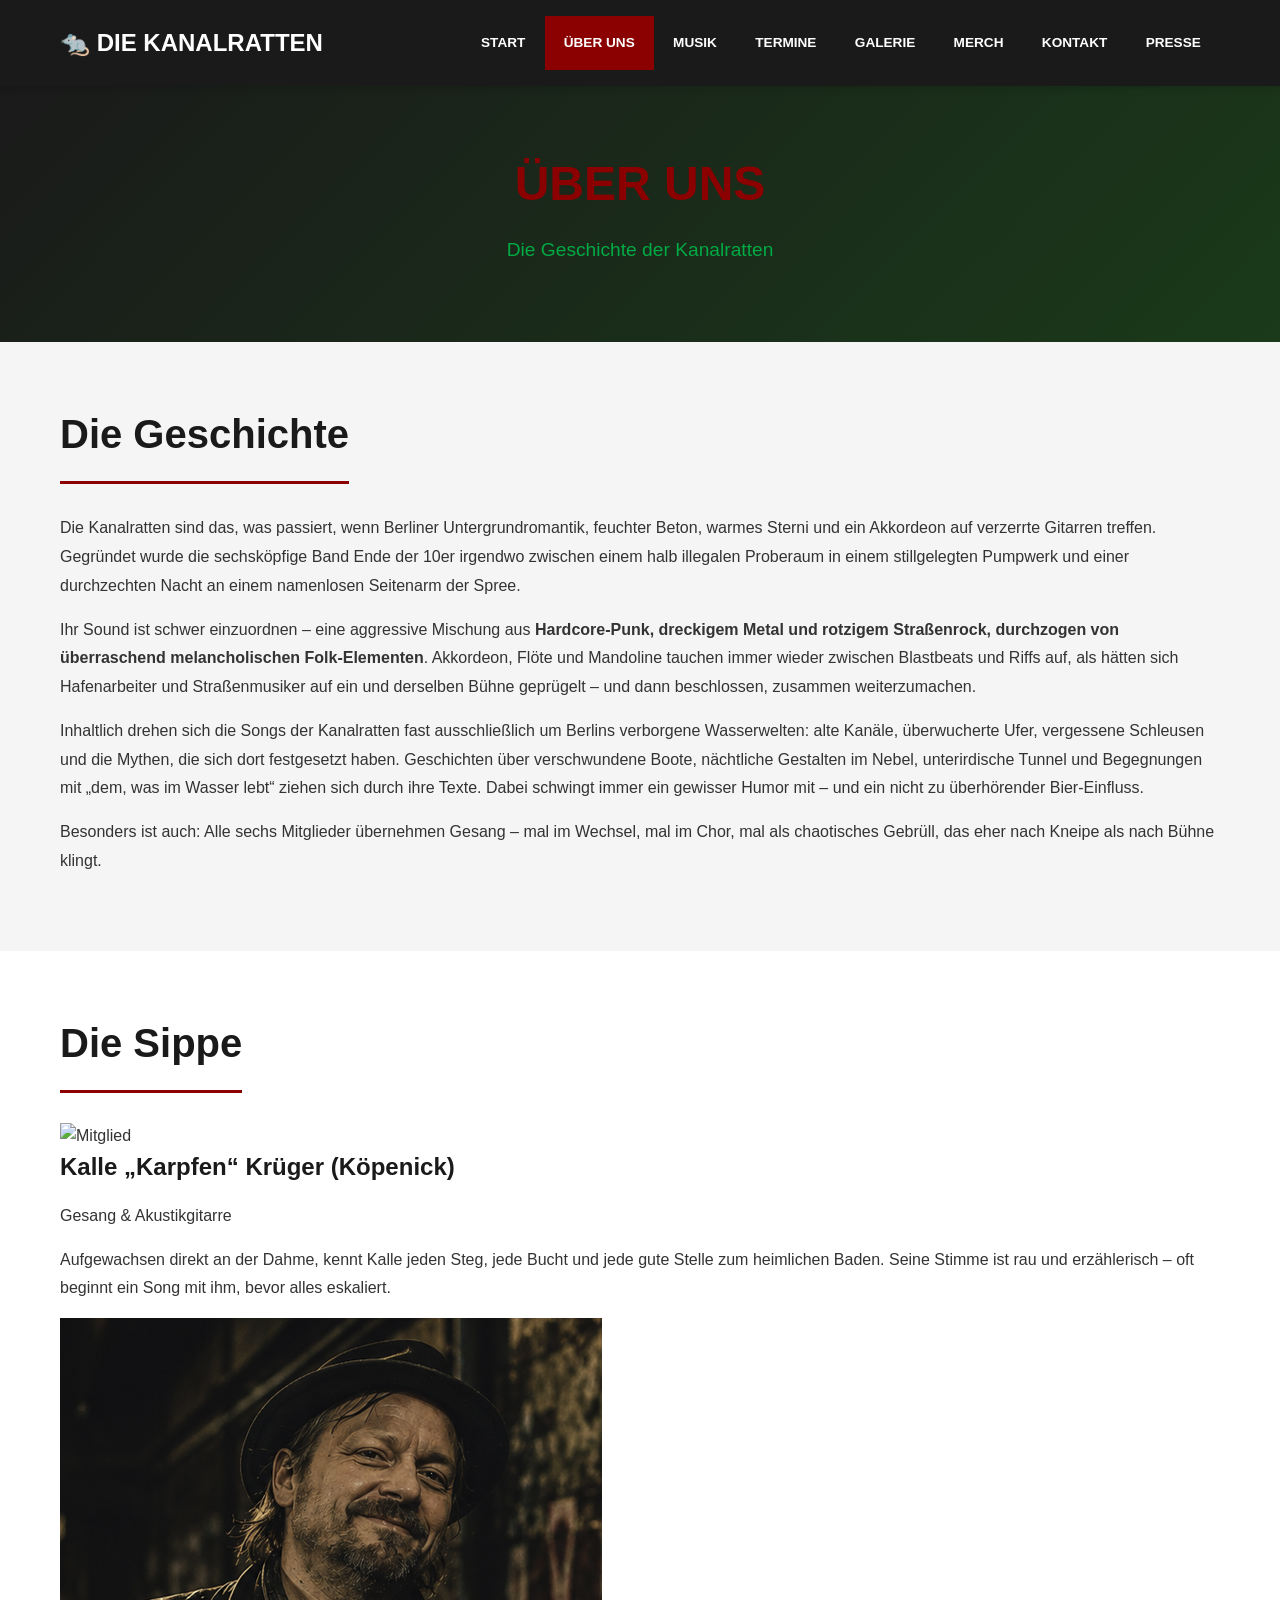
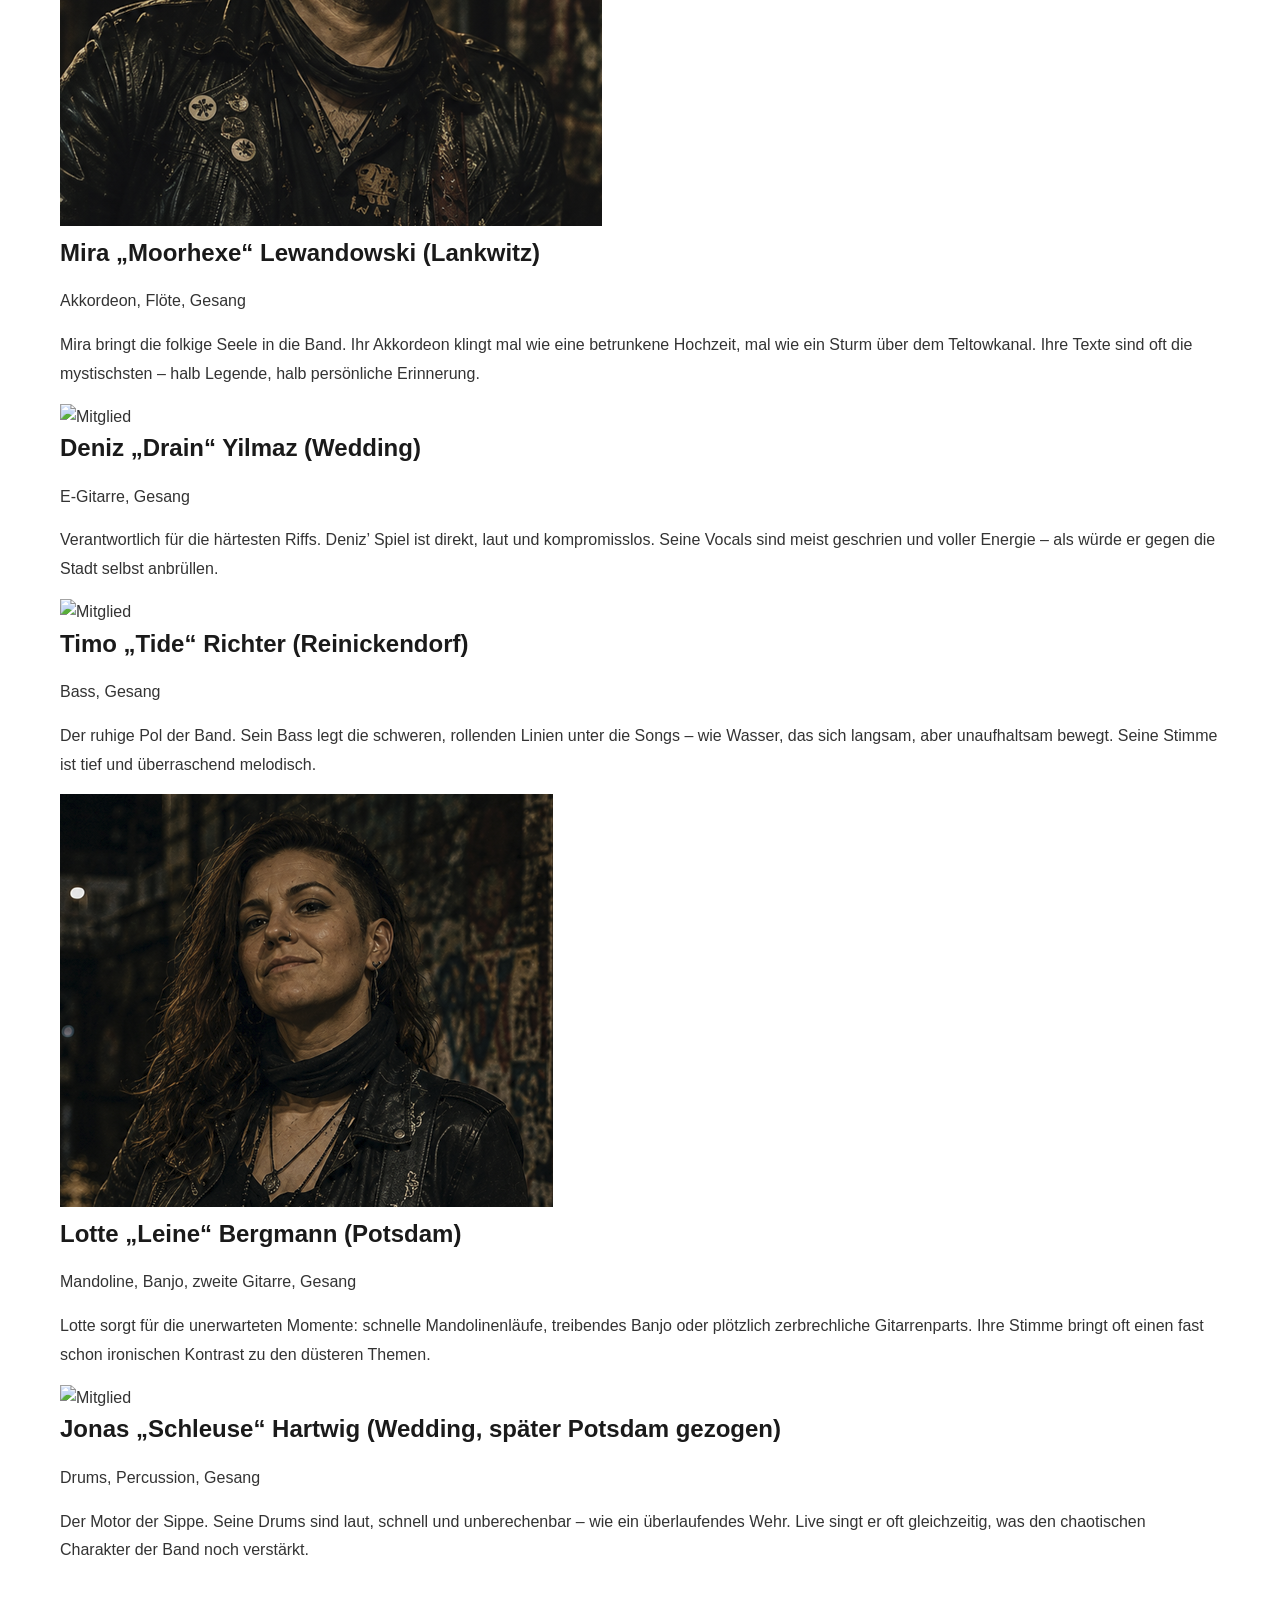
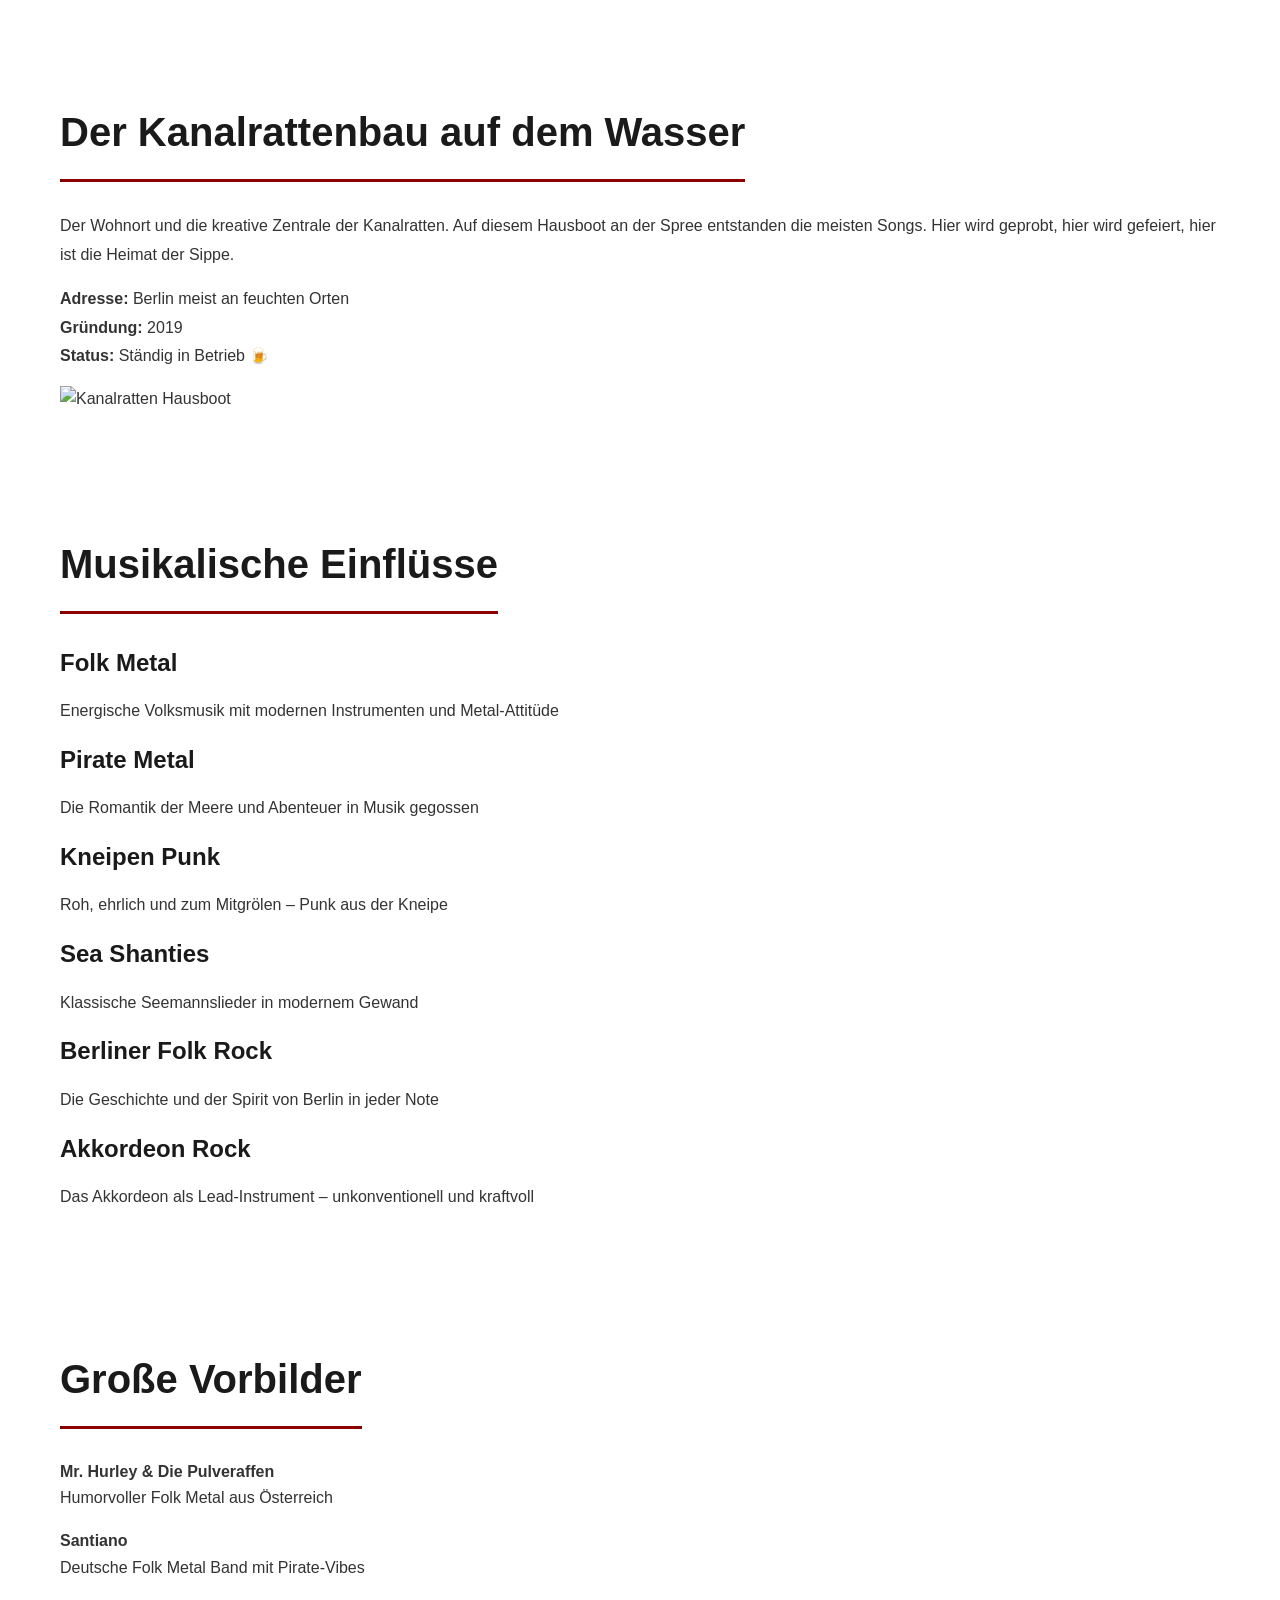
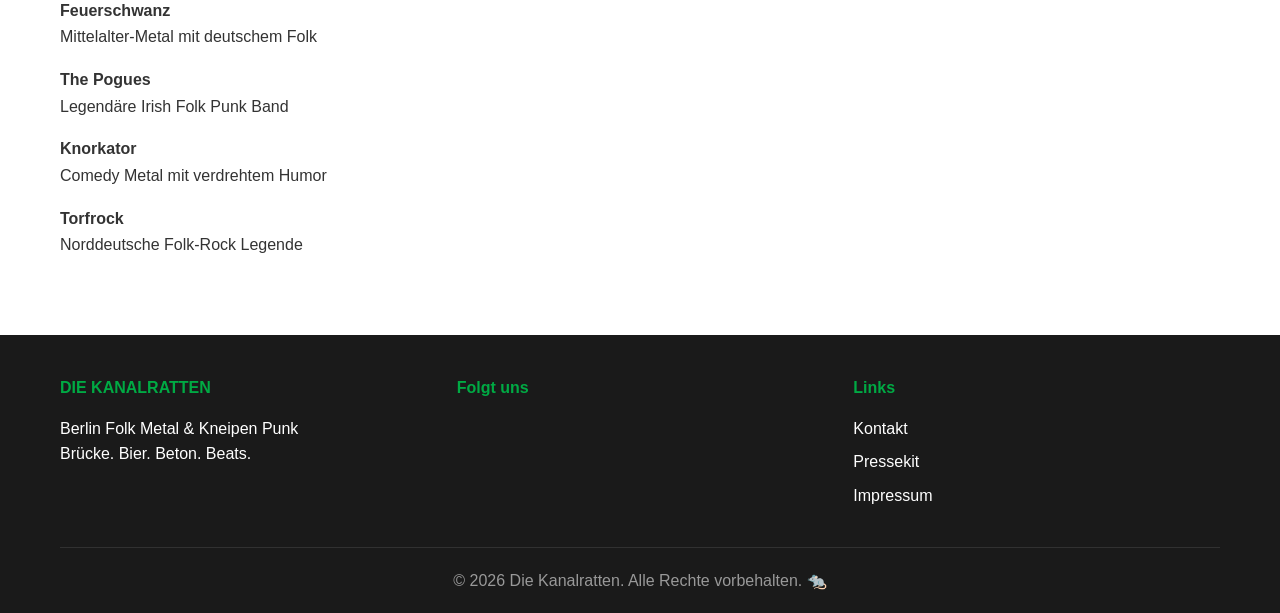
==== about.html @ e5644de8 "Replace placeholder images with local images" ====
<!DOCTYPE html>
<html lang="de">
<head>
    <meta charset="UTF-8">
    <meta name="viewport" content="width=device-width, initial-scale=1.0">
    <title>Über uns - Die Kanalratten</title>
    <link rel="stylesheet" href="css/style.css">
    <link rel="stylesheet" href="https://cdnjs.cloudflare.com/ajax/libs/font-awesome/6.4.0/css/all.min.css">
</head>
<body>
    <!-- Navigation -->
    <nav class="navbar">
        <div class="nav-container">
            <div class="nav-logo">
                <a href="index.html">🐀 DIE KANALRATTEN</a>
            </div>
            <ul class="nav-menu">
                <li class="nav-item"><a href="index.html" class="nav-link">START</a></li>
                <li class="nav-item"><a href="about.html" class="nav-link active">ÜBER UNS</a></li>
                <li class="nav-item"><a href="musik.html" class="nav-link">MUSIK</a></li>
                <li class="nav-item"><a href="termine.html" class="nav-link">TERMINE</a></li>
                <li class="nav-item"><a href="galerie.html" class="nav-link">GALERIE</a></li>
                <li class="nav-item"><a href="merchandise.html" class="nav-link">MERCH</a></li>
                <li class="nav-item"><a href="kontakt.html" class="nav-link">KONTAKT</a></li>
                <li class="nav-item"><a href="pressekit.html" class="nav-link">PRESSE</a></li>
            </ul>
            <div class="hamburger">
                <span></span>
                <span></span>
                <span></span>
            </div>
        </div>
    </nav>

    <!-- Page Header -->
    <section class="page-header">
        <h1>ÜBER UNS</h1>
        <p>Die Geschichte der Kanalratten</p>
    </section>

    <!-- Story -->
    <section class="content">
        <div class="container">
            <h2>Die Geschichte</h2>
            <p>
                Die Kanalratten sind das, was passiert, wenn Berliner Untergrundromantik, feuchter Beton, warmes Sterni und ein Akkordeon auf verzerrte Gitarren treffen. 
                Gegründet wurde die sechsköpfige Band Ende der 10er irgendwo zwischen einem halb illegalen Proberaum in einem stillgelegten Pumpwerk und einer durchzechten Nacht an einem namenlosen Seitenarm der Spree.
            </p>
            <p>
                Ihr Sound ist schwer einzuordnen – eine aggressive Mischung aus <strong>Hardcore-Punk, dreckigem Metal und rotzigem Straßenrock, durchzogen von überraschend melancholischen Folk-Elementen</strong>. Akkordeon,
                Flöte und Mandoline tauchen immer wieder zwischen Blastbeats und Riffs auf, als hätten sich Hafenarbeiter und Straßenmusiker auf ein und derselben Bühne geprügelt – und dann beschlossen,
                zusammen weiterzumachen.
            </p>
            <p>
                Inhaltlich drehen sich die Songs der Kanalratten fast ausschließlich um Berlins verborgene Wasserwelten: alte Kanäle, überwucherte Ufer, vergessene Schleusen und die Mythen, die sich dort festgesetzt haben.
                Geschichten über verschwundene Boote, nächtliche Gestalten im Nebel, unterirdische Tunnel und Begegnungen mit „dem, was im Wasser lebt“ 
                ziehen sich durch ihre Texte. Dabei schwingt immer ein gewisser Humor mit – und ein nicht zu überhörender Bier-Einfluss.
            </p>
            <p>
                Besonders ist auch: Alle sechs Mitglieder übernehmen Gesang – mal im Wechsel, mal im Chor, mal als chaotisches Gebrüll, das eher nach Kneipe als nach Bühne klingt.
            </p>
        </div>
    </section>

    <!-- Members -->
    <section class="members">
        <div class="container">
            <h2>Die Sippe</h2>
            <div class="members-grid">
                <div class="member-card">
                    <div class="member-image">
                        <img src="https://via.placeholder.com/200x200?text=Mitglied+1" alt="Mitglied">
                    </div>
                    <h3>Kalle „Karpfen“ Krüger (Köpenick)</h3>
                    <p class="instrument">Gesang & Akustikgitarre</p>
                    <p class="bio">        
                        Aufgewachsen direkt an der Dahme, kennt Kalle jeden Steg, jede Bucht und jede gute Stelle zum heimlichen Baden. 
                        Seine Stimme ist rau und erzählerisch – oft beginnt ein Song mit ihm, bevor alles eskaliert.
                    </p>
                </div>

                <div class="member-card">
                    <div class="member-image">
                        <img src="images/Karpfen.png" alt="Mitglied">
                    </div>
                    <h3>Mira „Moorhexe“ Lewandowski (Lankwitz)</h3>
                    <p class="instrument">Akkordeon, Flöte, Gesang</p>
                    <p class="bio">
                        Mira bringt die folkige Seele in die Band. Ihr Akkordeon klingt mal wie eine betrunkene Hochzeit, mal wie ein Sturm über dem Teltowkanal. 
                        Ihre Texte sind oft die mystischsten – halb Legende, halb persönliche Erinnerung.
                    </p>
                </div>

                <div class="member-card">
                    <div class="member-image">
                        <img src="images/Moorhexe.png" alt="Mitglied">
                    </div>
                    <h3>Deniz „Drain“ Yilmaz (Wedding)</h3>
                    <p class="instrument">E-Gitarre, Gesang</p>
                    <p class="bio">
                        Verantwortlich für die härtesten Riffs. Deniz’ Spiel ist direkt, laut und kompromisslos. 
                        Seine Vocals sind meist geschrien und voller Energie – als würde er gegen die Stadt selbst anbrüllen.
                    </p>
                </div>

                <div class="member-card">
                    <div class="member-image">
                        <img src="images/Tide.png" alt="Mitglied">
                    </div>
                    <h3>Timo „Tide“ Richter (Reinickendorf)</h3>
                    <p class="instrument">Bass, Gesang</p>
                    <p class="bio">
                        Der ruhige Pol der Band. Sein Bass legt die schweren, rollenden Linien unter die Songs – wie Wasser, das sich langsam, aber unaufhaltsam bewegt. 
                        Seine Stimme ist tief und überraschend melodisch.
                    </p>
                </div>

                <div class="member-card">
                    <div class="member-image">
                        <img src="images/Leine.png" alt="Mitglied">
                    </div>
                    <h3>Lotte „Leine“ Bergmann (Potsdam)</h3>
                    <p class="instrument">Mandoline, Banjo, zweite Gitarre, Gesang</p>
                    <p class="bio">
                        Lotte sorgt für die unerwarteten Momente: schnelle Mandolinenläufe, treibendes Banjo oder plötzlich zerbrechliche Gitarrenparts. 
                        Ihre Stimme bringt oft einen fast schon ironischen Kontrast zu den düsteren Themen.
                    </p>
                </div>
                
                <div class="member-card">
                    <div class="member-image">
                        <img src="images/Schleuse.png" alt="Mitglied">
                    </div>
                    <h3>Jonas „Schleuse“ Hartwig (Wedding, später Potsdam gezogen)</h3>
                    <p class="instrument">Drums, Percussion, Gesang</p>
                    <p class="bio">
                        Der Motor der Sippe. Seine Drums sind laut, schnell und unberechenbar – wie ein überlaufendes Wehr. Live singt er oft gleichzeitig, was den chaotischen Charakter der Band noch verstärkt.
                    </p>
                </div>
            </div>
        </div>
    </section>

    <!-- Hausboot -->
    <section class="houseboat">
        <div class="container">
            <h2>Der Kanalrattenbau auf dem Wasser</h2>
            <div class="houseboat-content">
                <div class="houseboat-text">
                    <p>
                        Der Wohnort und die kreative Zentrale der Kanalratten. Auf diesem Hausboot an der Spree 
                        entstanden die meisten Songs. Hier wird geprobt, hier wird gefeiert, hier ist die Heimat der Sippe.
                    </p>
                    <p>
                        <strong>Adresse:</strong> Berlin meist an feuchten Orten<br>
                        <strong>Gründung:</strong> 2019<br>
                        <strong>Status:</strong> Ständig in Betrieb 🍺
                    </p>
                </div>
                <div class="houseboat-image">
                    <img src="https://via.placeholder.com/400x300?text=Hausboot" alt="Kanalratten Hausboot">
                </div>
            </div>
        </div>
    </section>

    <!-- Einflüsse -->
    <section class="influences">
        <div class="container">
            <h2>Musikalische Einflüsse</h2>
            <div class="influence-grid">
                <div class="influence-card">
                    <h3>Folk Metal</h3>
                    <p>Energische Volksmusik mit modernen Instrumenten und Metal-Attitüde</p>
                </div>
                <div class="influence-card">
                    <h3>Pirate Metal</h3>
                    <p>Die Romantik der Meere und Abenteuer in Musik gegossen</p>
                </div>
                <div class="influence-card">
                    <h3>Kneipen Punk</h3>
                    <p>Roh, ehrlich und zum Mitgrölen – Punk aus der Kneipe</p>
                </div>
                <div class="influence-card">
                    <h3>Sea Shanties</h3>
                    <p>Klassische Seemannslieder in modernem Gewand</p>
                </div>
                <div class="influence-card">
                    <h3>Berliner Folk Rock</h3>
                    <p>Die Geschichte und der Spirit von Berlin in jeder Note</p>
                </div>
                <div class="influence-card">
                    <h3>Akkordeon Rock</h3>
                    <p>Das Akkordeon als Lead-Instrument – unkonventionell und kraftvoll</p>
                </div>
            </div>
        </div>
    </section>

    <!-- Vergleichbare Bands -->
    <section class="similar-bands">
        <div class="container">
            <h2>Große Vorbilder</h2>
            <div class="bands-list">
                <div class="band-item">
                    <h4>Mr. Hurley & Die Pulveraffen</h4>
                    <p>Humorvoller Folk Metal aus Österreich</p>
                </div>
                <div class="band-item">
                    <h4>Santiano</h4>
                    <p>Deutsche Folk Metal Band mit Pirate-Vibes</p>
                </div>
                <div class="band-item">
                    <h4>Feuerschwanz</h4>
                    <p>Mittelalter-Metal mit deutschem Folk</p>
                </div>
                <div class="band-item">
                    <h4>The Pogues</h4>
                    <p>Legendäre Irish Folk Punk Band</p>
                </div>
                <div class="band-item">
                    <h4>Knorkator</h4>
                    <p>Comedy Metal mit verdrehtem Humor</p>
                </div>
                <div class="band-item">
                    <h4>Torfrock</h4>
                    <p>Norddeutsche Folk-Rock Legende</p>
                </div>
            </div>
        </div>
    </section>

    <!-- Footer -->
    <footer class="footer">
        <div class="container">
            <div class="footer-content">
                <div class="footer-section">
                    <h4>DIE KANALRATTEN</h4>
                    <p>Berlin Folk Metal & Kneipen Punk<br>Brücke. Bier. Beton. Beats.</p>
                </div>
                <div class="footer-section">
                    <h4>Folgt uns</h4>
                    <div class="social-links">
             <!--       <a href="https://www.instagram.com/diekanalratten" target="_blank"><i class="fab fa-instagram"></i></a>
                        <a href="https://www.youtube.com/c/DieKanalrattenOfficial" target="_blank"><i class="fab fa-youtube"></i></a>
                        <a href="https://www.facebook.com/diekanalratten" target="_blank"><i class="fab fa-facebook"></i></a>
                        <a href="https://www.tiktok.com/@diekanalratten" target="_blank"><i class="fab fa-tiktok"></i></a> -->
                    </div>
                </div>
                <div class="footer-section">
                    <h4>Links</h4>
                    <ul>
                        <li><a href="kontakt.html">Kontakt</a></li>
                        <li><a href="pressekit.html">Pressekit</a></li>
                        <li><a href="impressum.html">Impressum</a></li>
                    </ul>
                </div>
            </div>
            <div class="footer-bottom">
                <p>&copy; 2026 Die Kanalratten. Alle Rechte vorbehalten. 🐀</p>
            </div>
        </div>
    </footer>

    <script src="js/script.js"></script>
</body>
</html>
---- css/style.css ----
/* ============================================
   KANALRATTEN WEBSITE - STYLESHEET
   Folk Metal & Kneipen Punk Aesthetic
   ============================================ */

/* CSS Variables */
:root {
    --primary-color: #8B0000;        /* Dark Red */
    --secondary-color: #1a1a1a;      /* Dark Gray/Black */
    --accent-color: #00AA44;         /* Green (Water) */
    --light-color: #f5f5f5;
    --text-color: #333;
    --border-color: #ddd;
    
    --font-heading: 'Arial Black', sans-serif;
    --font-body: 'Arial', sans-serif;
    
    --transition: all 0.3s ease;
    --shadow: 0 4px 6px rgba(0,0,0,0.1);
    --shadow-lg: 0 10px 25px rgba(0,0,0,0.2);
}

/* ============================================
   RESET & BASE STYLES
   ============================================ */

* {
    margin: 0;
    padding: 0;
    box-sizing: border-box;
}

html {
    scroll-behavior: smooth;
}

body {
    font-family: var(--font-body);
    color: var(--text-color);
    line-height: 1.6;
    background-color: #fff;
}

a {
    color: var(--primary-color);
    text-decoration: none;
    transition: var(--transition);
}

a:hover {
    color: var(--accent-color);
}

/* ============================================
   CONTAINER
   ============================================ */

.container {
    max-width: 1200px;
    margin: 0 auto;
    padding: 0 20px;
}

/* ============================================
   NAVIGATION
   ============================================ */

.navbar {
    background-color: var(--secondary-color);
    color: white;
    padding: 1rem 0;
    position: sticky;
    top: 0;
    z-index: 1000;
    box-shadow: var(--shadow);
}

.nav-container {
    max-width: 1200px;
    margin: 0 auto;
    padding: 0 20px;
    display: flex;
    justify-content: space-between;
    align-items: center;
}

.nav-logo a {
    color: white;
    font-size: 1.5rem;
    font-weight: bold;
    transition: var(--transition);
}

.nav-logo a:hover {
    color: var(--accent-color);
}

.nav-menu {
    display: flex;
    list-style: none;
    gap: 0;
}

.nav-item {
    position: relative;
}

.nav-link {
    color: white;
    padding: 1rem 1.2rem;
    display: block;
    transition: var(--transition);
    font-size: 0.85rem;
    font-weight: 600;
}

.nav-link:hover,
.nav-link.active {
    background-color: var(--primary-color);
    color: white;
}

.hamburger {
    display: none;
    flex-direction: column;
    cursor: pointer;
}

.hamburger span {
    width: 25px;
    height: 3px;
    background-color: white;
    margin: 5px 0;
    transition: var(--transition);
}

/* ============================================
   HERO SECTION
   ============================================ */

.hero {
    display: grid;
    grid-template-columns: 1fr 1fr;
    align-items: center;
    gap: 40px;
    padding: 80px 0;
    background: linear-gradient(135deg, var(--secondary-color) 0%, #1a3a1a 100%);
    color: white;
}

.hero-content h1 {
    font-size: 3.5rem;
    margin-bottom: 10px;
    font-family: var(--font-heading);
    color: var(--primary-color);
    text-shadow: 2px 2px 4px rgba(0,0,0,0.3);
}

.hero-content .tagline {
    font-size: 1.5rem;
    margin-bottom: 15px;
    color: var(--accent-color);
    font-weight: bold;
}

.hero-content .motto {
    font-size: 1.1rem;
    font-style: italic;
    margin-bottom: 30px;
    color: #ddd;
}

.hero-buttons {
    display: flex;
    gap: 20px;
    flex-wrap: wrap;
}

.hero-image img {
    width: 100%;
    border-radius: 8px;
    box-shadow: var(--shadow-lg);
}

/* ============================================
   BUTTONS
   ============================================ */

.btn {
    display: inline-block;
    padding: 12px 25px;
    border-radius: 4px;
    font-weight: bold;
    transition: var(--transition);
    cursor: pointer;
    border: none;
    text-align: center;
    font-size: 1rem;
}

.btn-primary {
    background-color: var(--primary-color);
    color: white;
}

.btn-primary:hover {
    background-color: #660000;
    transform: translateY(-2px);
    box-shadow: var(--shadow-lg);
}

.btn-secondary {
    background-color: var(--accent-color);
    color: white;
    border: 2px solid var(--accent-color);
}

.btn-secondary:hover {
    background-color: transparent;
    color: var(--accent-color);
}

.btn-small {
    padding: 8px 15px;
    font-size: 0.85rem;
}

/* ============================================
   MAIN CONTENT SECTIONS
   ============================================ */

section {
    padding: 60px 0;
}

.content {
    background-color: var(--light-color);
}

section h2 {
    font-size: 2.5rem;
    margin-bottom: 30px;
    color: var(--secondary-color);
    font-family: var(--font-heading);
    border-bottom: 3px solid var(--primary-color);
    padding-bottom: 15px;
    display: inline-block;
}

section h3 {
    font-size: 1.5rem;
    margin-bottom: 15px;
    color: var(--secondary-color);
}

section p {
    font-size: 1rem;
    margin-bottom: 15px;
    line-height: 1.8;
}

/* ============================================
   INTRO SECTION
   ============================================ */

.intro {
    background: linear-gradient(135deg, white 0%, #f9f9f9 100%);
}

.intro p {
    font-size: 1.1rem;
    line-height: 1.9;
}

.intro strong {
    color: var(--primary-color);
}

.style-tags {
    display: flex;
    flex-wrap: wrap;
    gap: 10px;
    margin-top: 30px;
}

.tag {
    background-color: var(--primary-color);
    color: white;
    padding: 8px 16px;
    border-radius: 20px;
    font-size: 0.9rem;
    font-weight: bold;
}

/* ============================================
   CONTACT FORM
   ============================================ */

.contact-form-wrapper {
    background: white;
    padding: 30px;
    border-radius: 8px;
    box-shadow: var(--shadow);
    margin: 40px 0;
}

.contact-form {
    display: grid;
    gap: 20px;
}

.form-group {
    display: flex;
    flex-direction: column;
}

.form-group label {
    font-weight: bold;
    margin-bottom: 8px;
    color: var(--secondary-color);
}

.form-group input,
.form-group select,
.form-group textarea {
    padding: 12px;
    border: 1px solid var(--border-color);
    border-radius: 4px;
    font-family: var(--font-body);
    font-size: 1rem;
    transition: var(--transition);
}

.form-group input:focus,
.form-group select:focus,
.form-group textarea:focus {
    outline: none;
    border-color: var(--primary-color);
    box-shadow: 0 0 0 3px rgba(139, 0, 0, 0.1);
}

.success-message {
    text-align: center;
    padding: 40px;
    background: linear-gradient(135deg, #00AA44 0%, #007733 100%);
    color: white;
    border-radius: 8px;
}

.success-message i {
    font-size: 3rem;
    margin-bottom: 15px;
}

/* ============================================
   CONTACT INFO
   ============================================ */

.contact-info,
.order-info {
    background: var(--light-color);
}

.contact-grid {
    display: grid;
    grid-template-columns: repeat(auto-fit, minmax(250px, 1fr));
    gap: 25px;
    margin: 40px 0;
}

.contact-card,
.contact-card-large {
    background: white;
    padding: 25px;
    border-radius: 8px;
    box-shadow: var(--shadow);
    border-left: 4px solid var(--primary-color);
}

.contact-card h3,
.contact-card-large h3 {
    margin-top: 0;
}

.contact-card p,
.contact-card-large p {
    margin: 10px 0;
}

.contact-card a,
.contact-card-large a {
    display: inline-block;
    margin: 5px 10px 5px 0;
}

/* ============================================
   FAQ SECTION
   ============================================ */

.faq,
.faq-section {
    background: white;
}

.faq-item {
    background: white;
    padding: 20px;
    margin: 20px 0;
    border-radius: 8px;
    box-shadow: var(--shadow);
    border-left: 4px solid var(--accent-color);
}

.faq-item h3 {
    margin-top: 0;
    color: var(--secondary-color);
}

.faq-item a {
    color: var(--primary-color);
    font-weight: bold;
}

/* ============================================
   FOOTER
   ============================================ */

.footer {
    background-color: var(--secondary-color);
    color: white;
    padding: 40px 0 20px 0;
}

.footer-content {
    display: grid;
    grid-template-columns: repeat(auto-fit, minmax(250px, 1fr));
    gap: 30px;
    margin-bottom: 30px;
}

.footer-section h4 {
    margin-top: 0;
    margin-bottom: 15px;
    color: var(--accent-color);
}

.footer-section p {
    margin: 10px 0;
}

.footer-section ul {
    list-style: none;
}

.footer-section ul li {
    margin: 8px 0;
}

.footer-section a {
    color: white;
    transition: var(--transition);
}

.footer-section a:hover {
    color: var(--accent-color);
}

.social-links {
    display: flex;
    gap: 15px;
    font-size: 1.5rem;
}

.footer-bottom {
    text-align: center;
    padding-top: 20px;
    border-top: 1px solid rgba(255, 255, 255, 0.1);
    color: #999;
}

/* ============================================
   PAGE HEADER
   ============================================ */

.page-header {
    background: linear-gradient(135deg, var(--secondary-color) 0%, #1a3a1a 100%);
    color: white;
    padding: 60px 0;
    text-align: center;
}

.page-header h1 {
    font-size: 3rem;
    margin-bottom: 10px;
    font-family: var(--font-heading);
    color: var(--primary-color);
}

.page-header p {
    font-size: 1.2rem;
    color: var(--accent-color);
}

/* ============================================
   RESPONSIVE DESIGN
   ============================================ */

@media (max-width: 768px) {
    .hamburger {
        display: flex;
    }

    .nav-menu {
        position: fixed;
        left: -100%;
        top: 70px;
        flex-direction: column;
        background-color: var(--secondary-color);
        width: 100%;
        text-align: center;
        transition: 0.3s;
        gap: 0;
    }

    .nav-menu.active {
        left: 0;
    }

    .nav-link {
        padding: 15px;
        display: block;
    }

    .hero {
        grid-template-columns: 1fr;
        padding: 40px 0;
    }

    .hero-content h1 {
        font-size: 2rem;
    }

    .hero-buttons {
        flex-direction: column;
    }

    section h2 {
        font-size: 1.8rem;
    }

    .page-header h1 {
        font-size: 2rem;
    }

    .contact-grid {
        grid-template-columns: 1fr;
    }

    .form-group {
        margin-bottom: 10px;
    }
}

@media (max-width: 480px) {
    .nav-container {
        padding: 0 10px;
    }

    .nav-logo a {
        font-size: 1rem;
    }

    .hero-content h1 {
        font-size: 1.5rem;
    }

    .hero-content .tagline {
        font-size: 1rem;
    }

    section {
        padding: 30px 0;
    }

    section h2 {
        font-size: 1.5rem;
    }

    .page-header {
        padding: 30px 0;
    }

    .page-header h1 {
        font-size: 1.5rem;
    }

    .footer-content {
        grid-template-columns: 1fr;
    }

    .btn {
        width: 100%;
    }
}
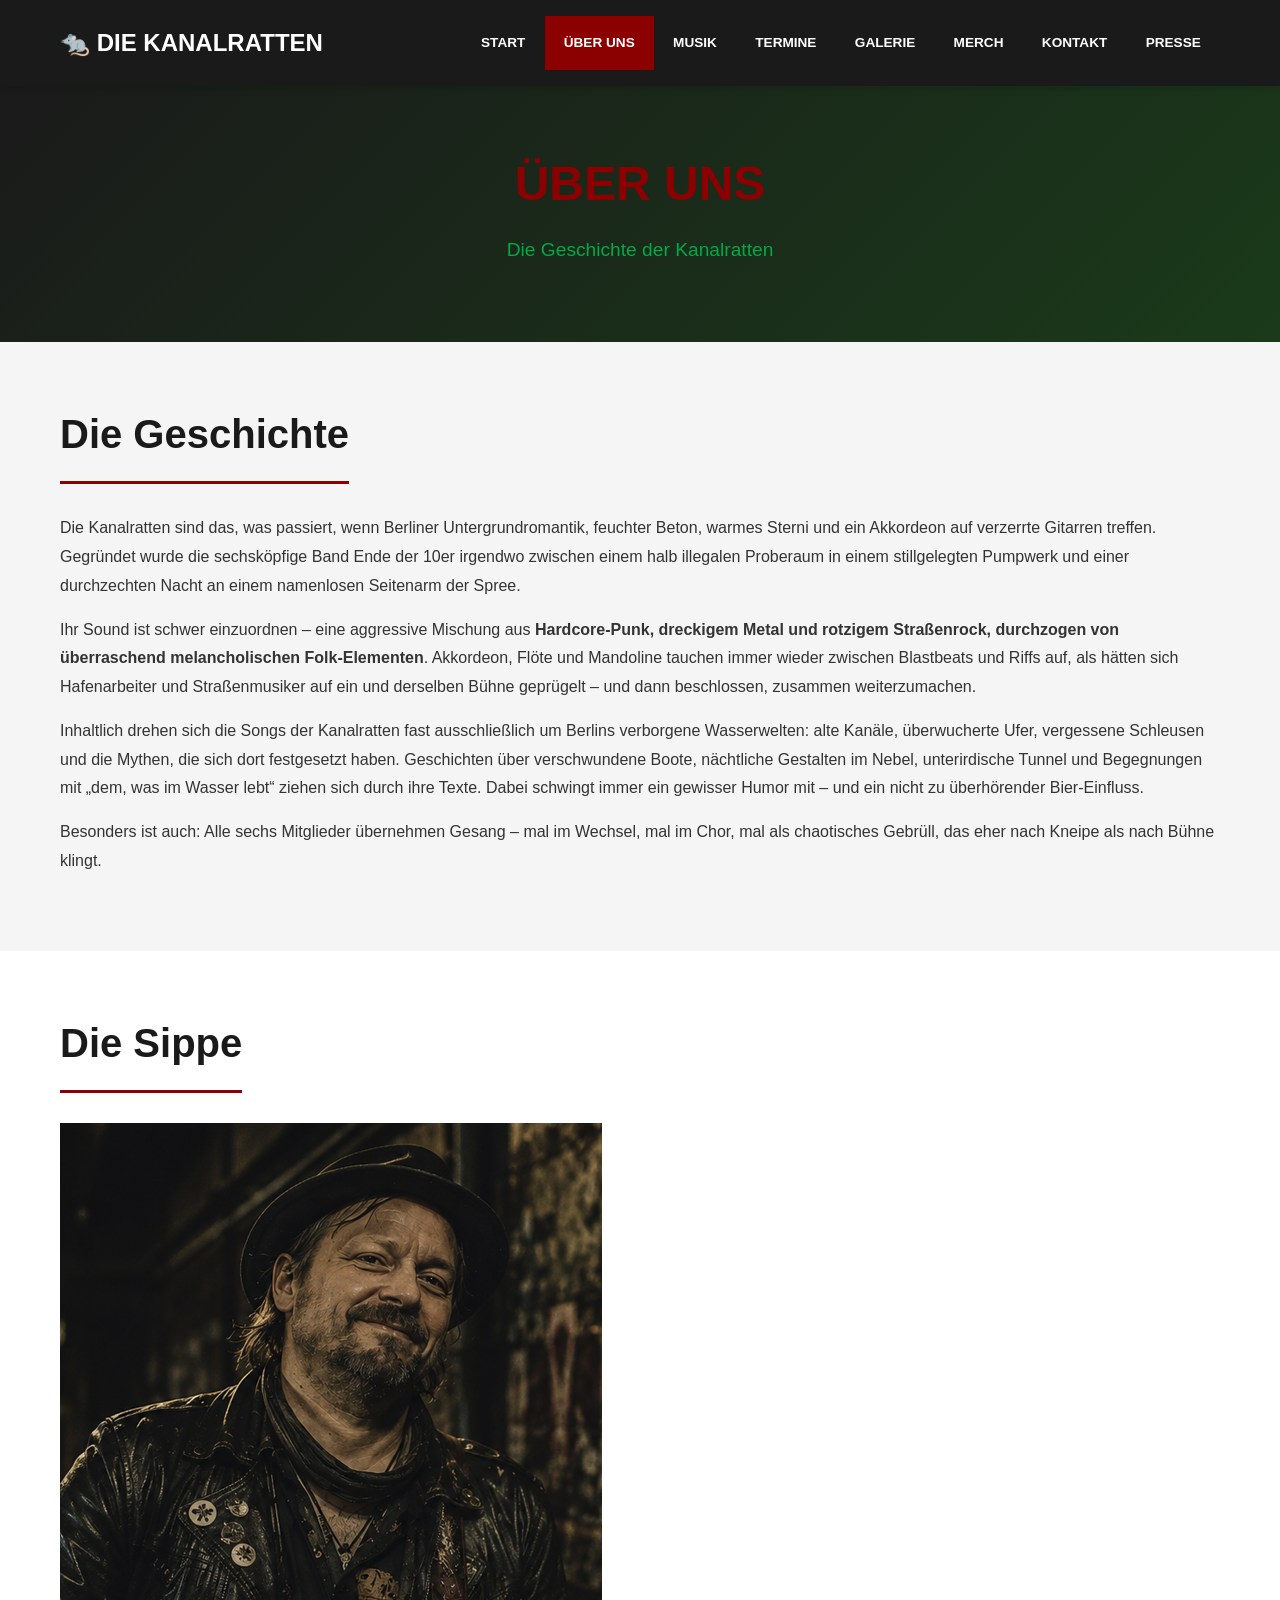
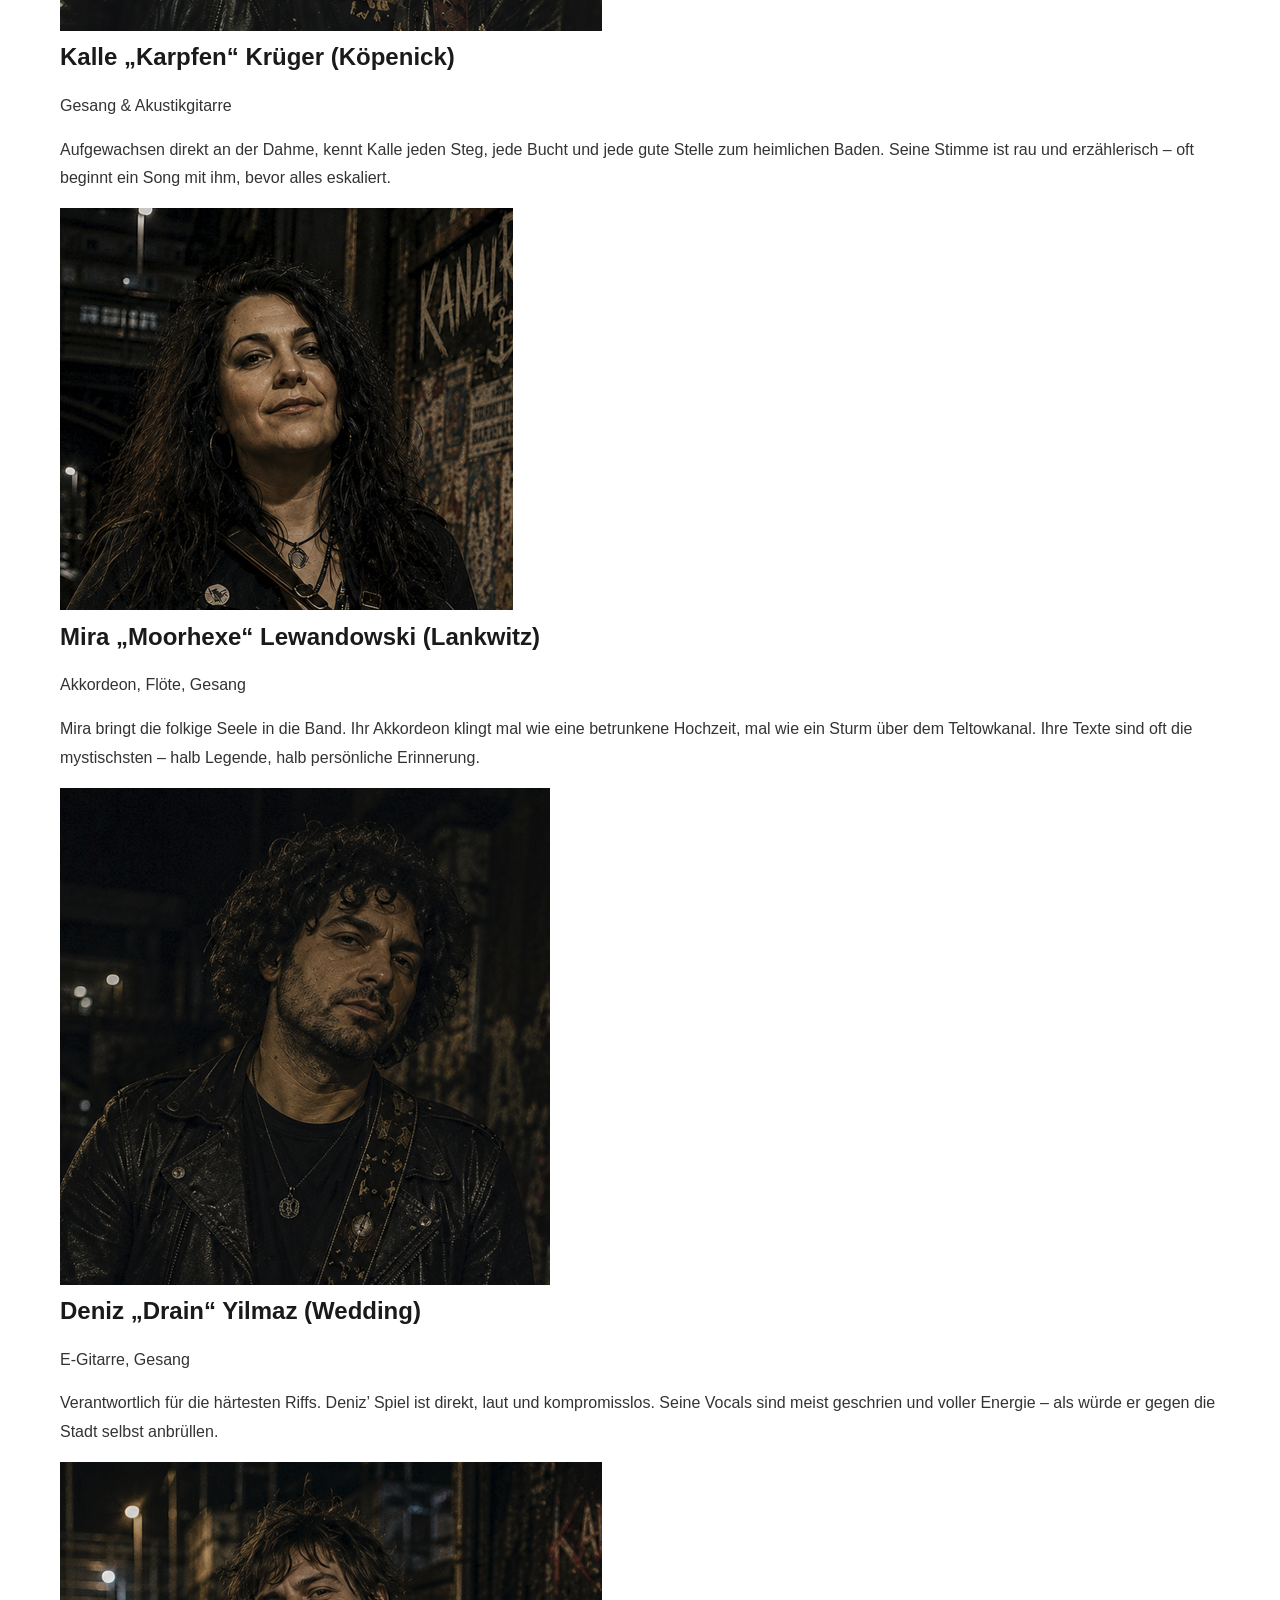
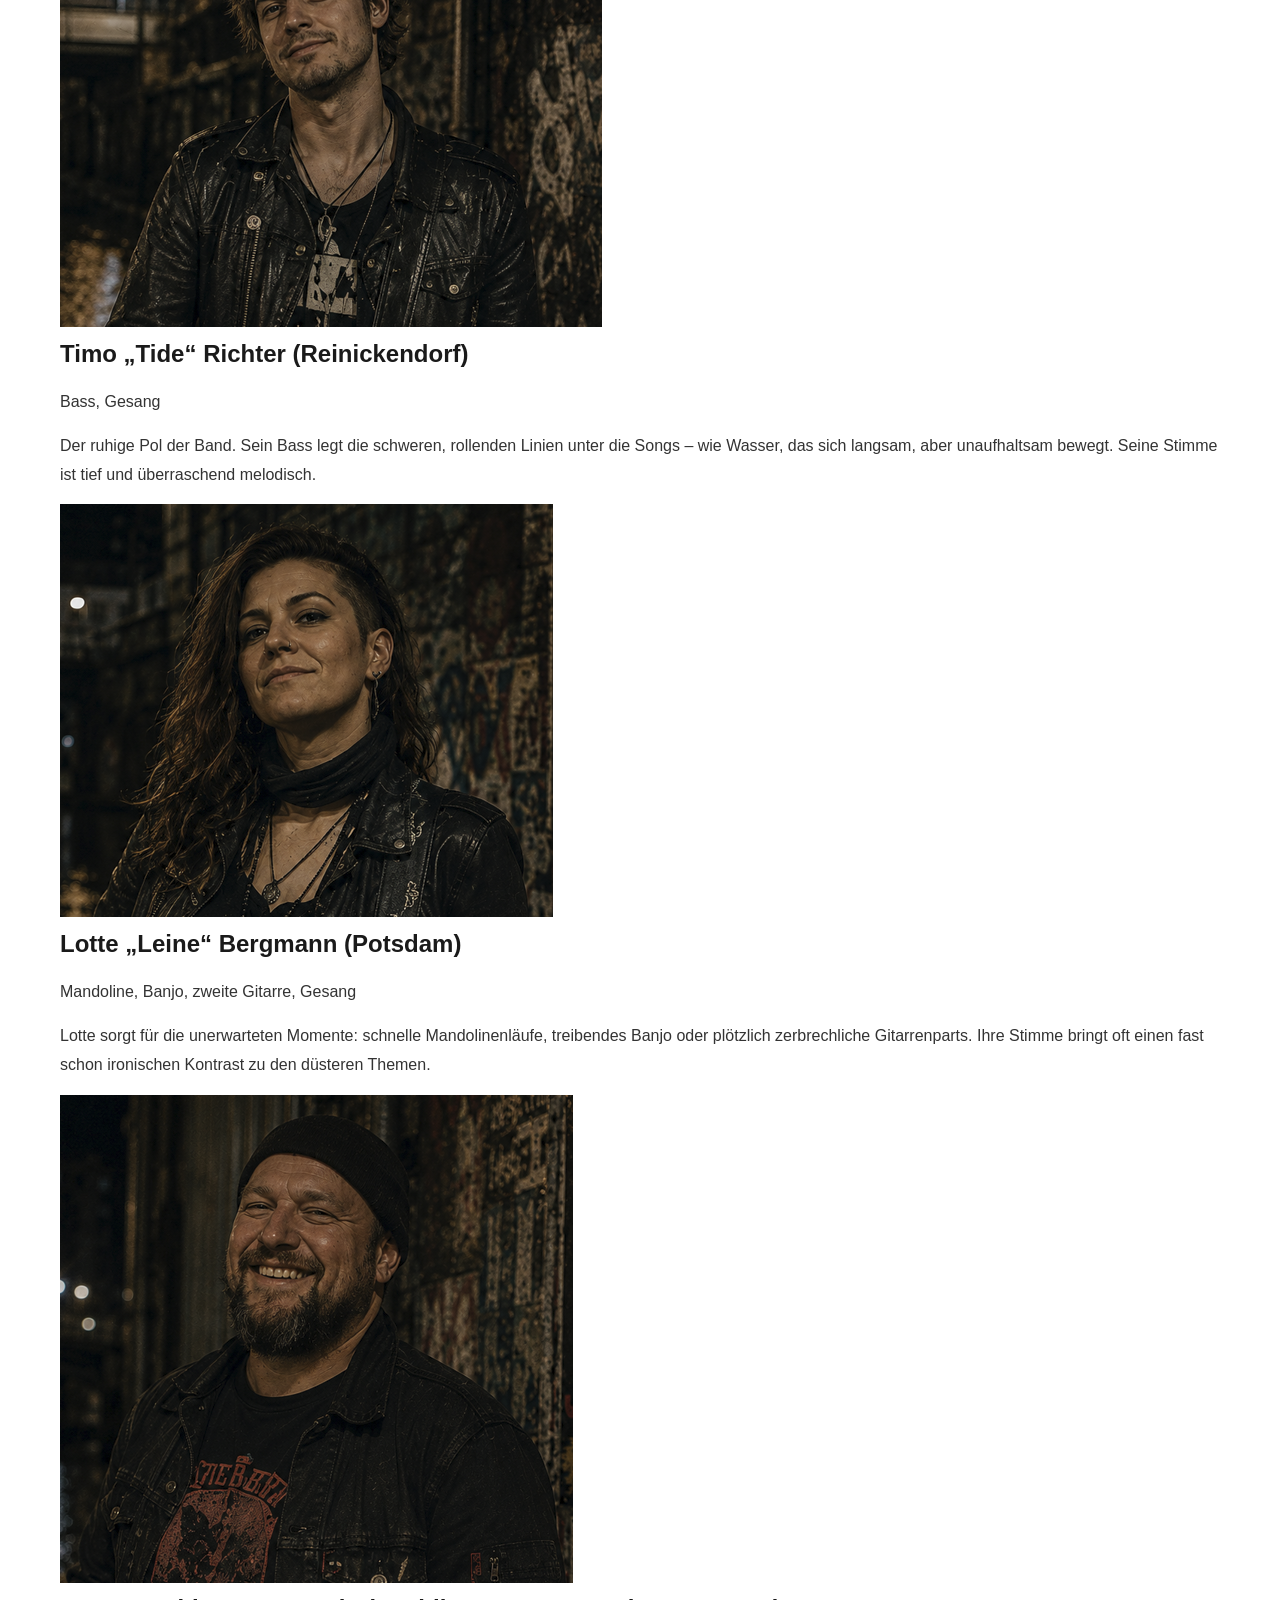
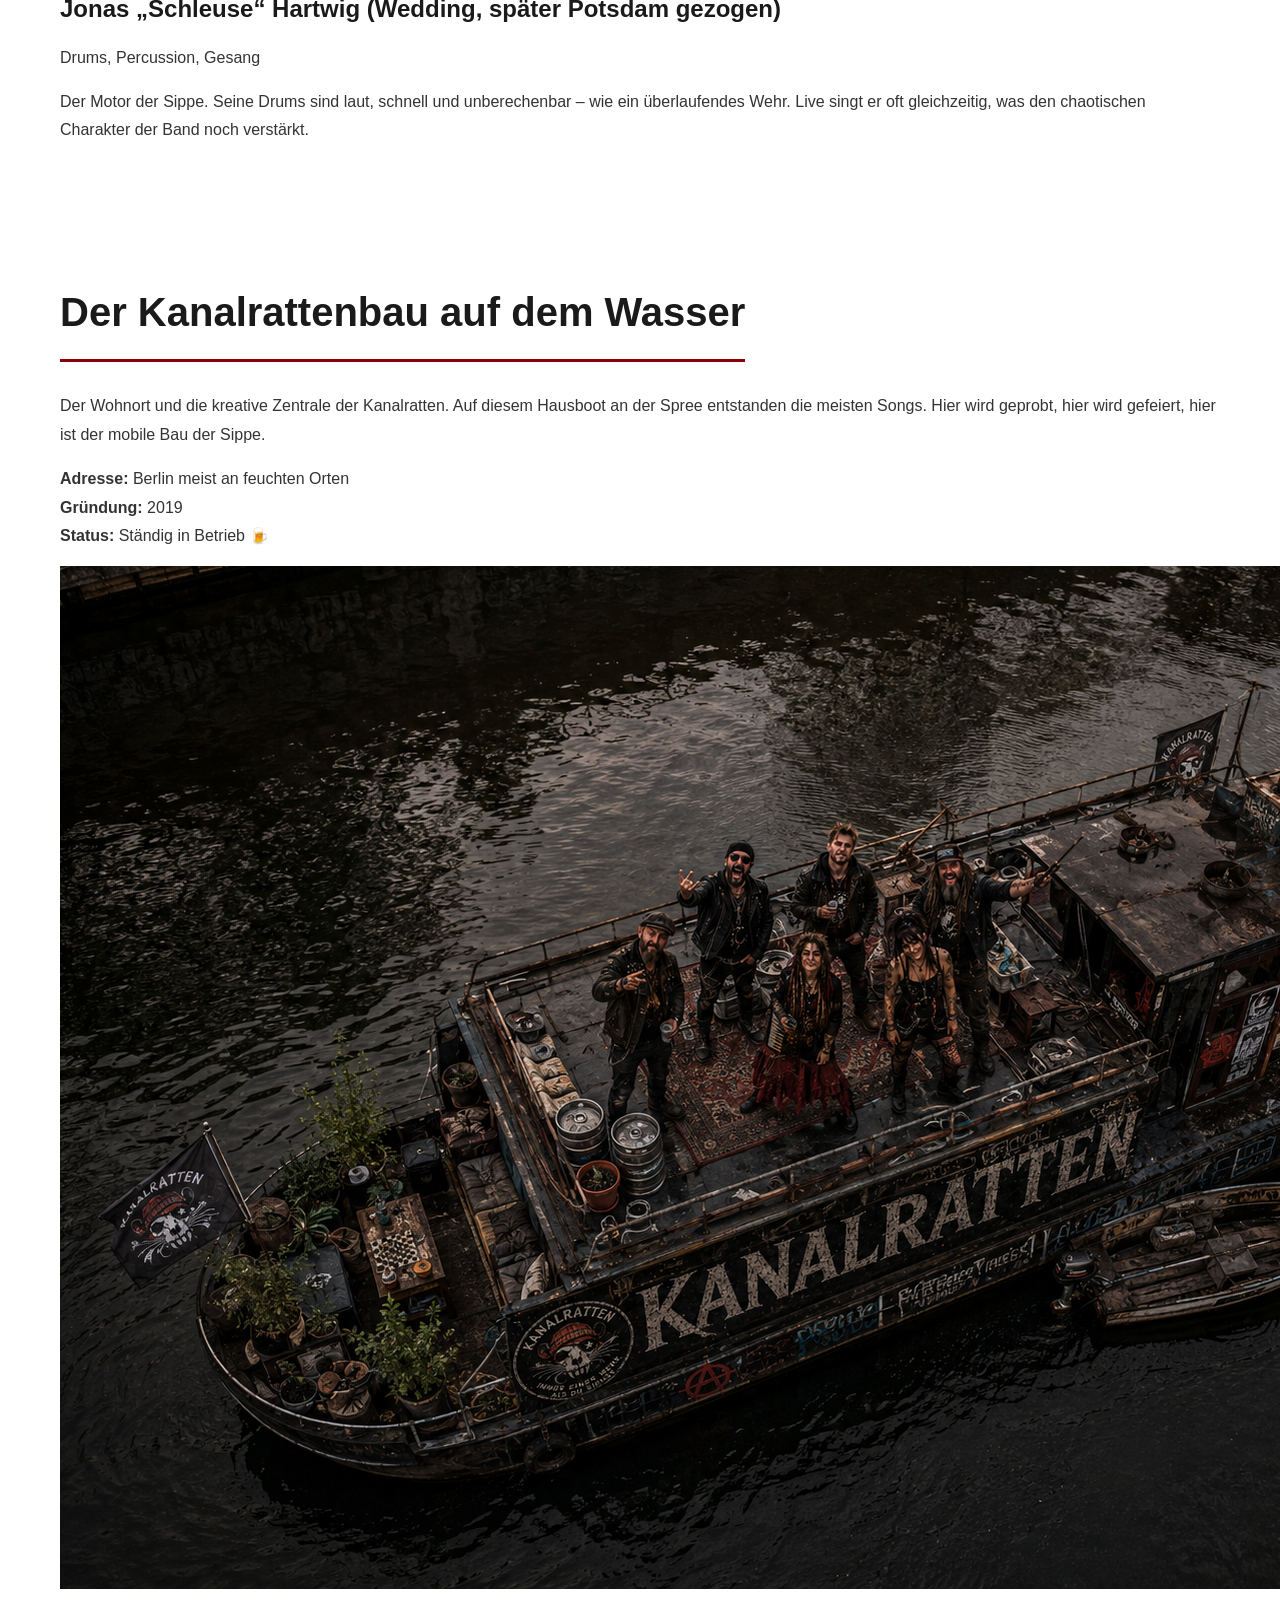
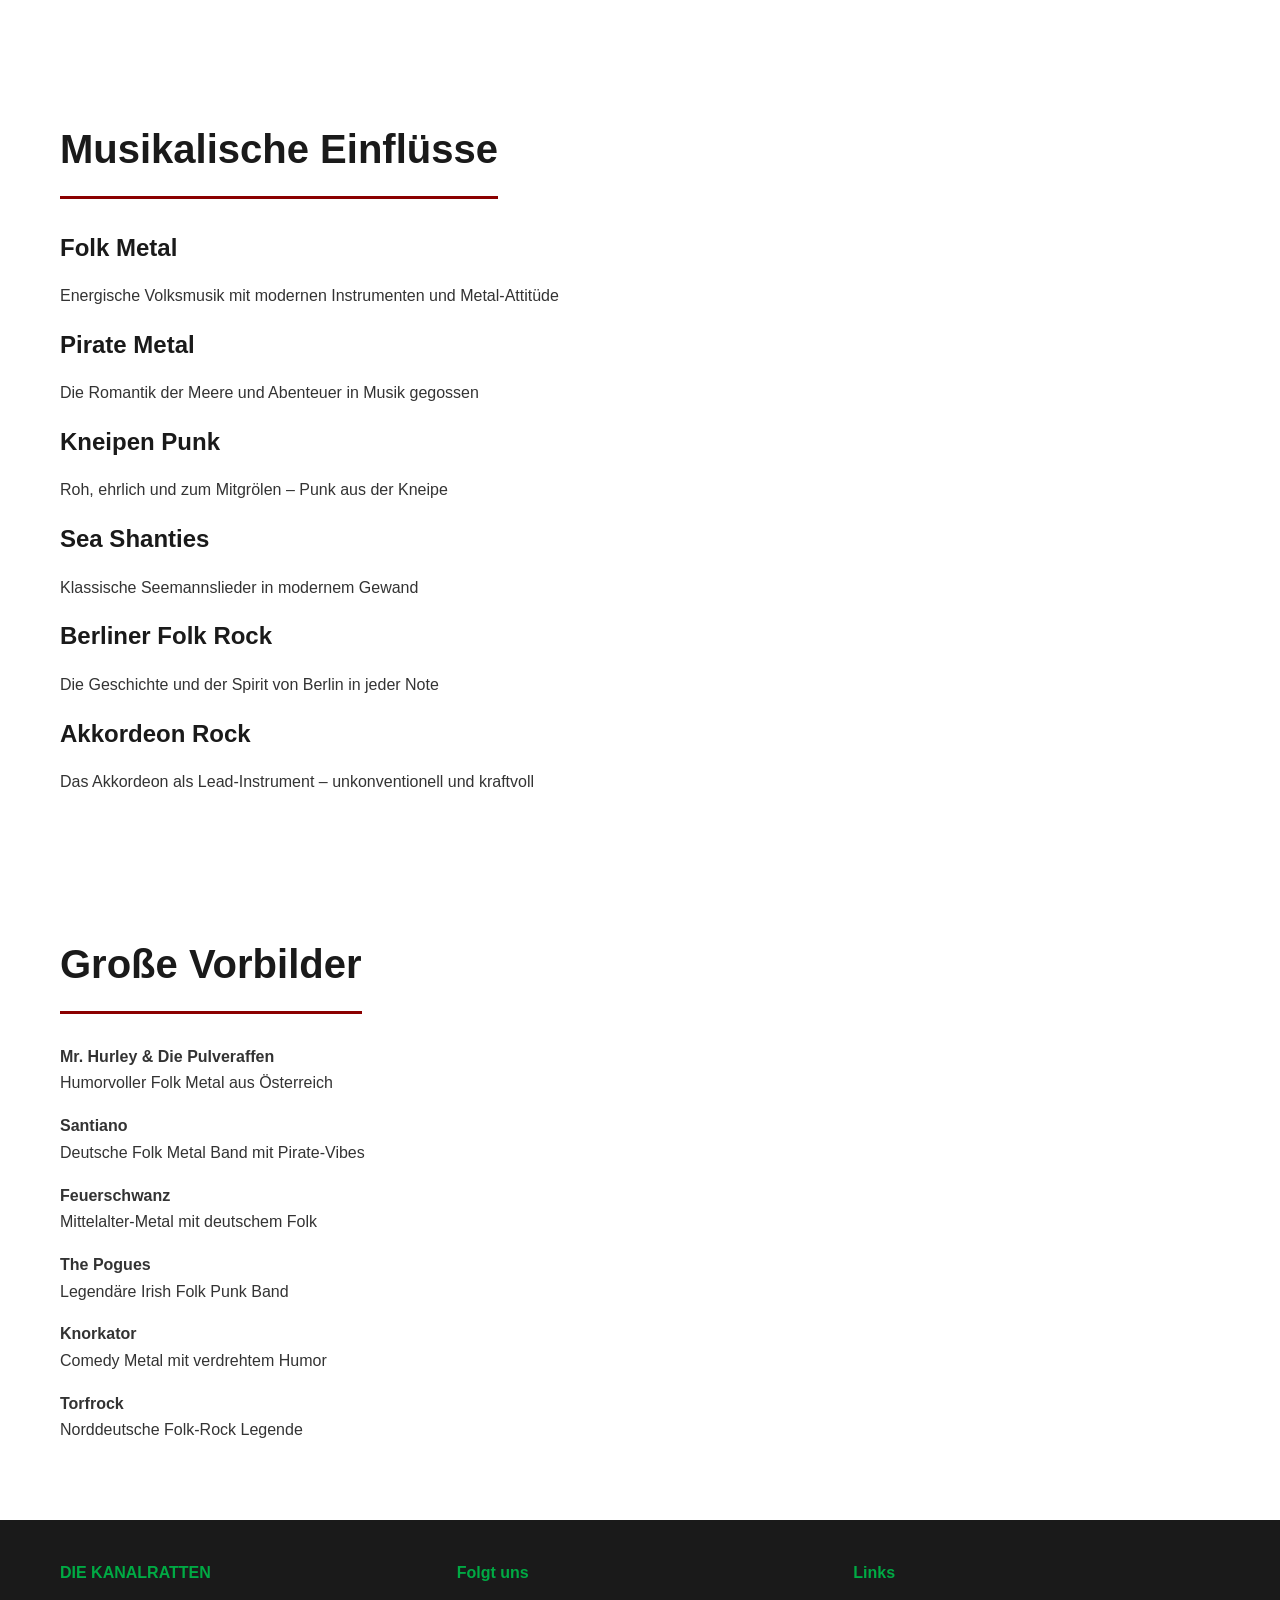
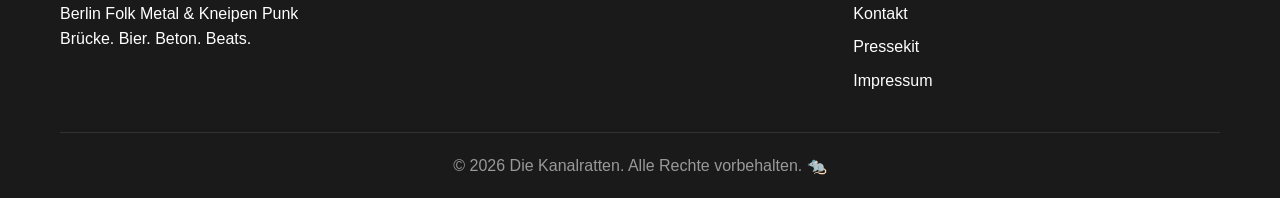
==== commit d9ba530c: "Update about.html" ====
--- a/about.html
+++ b/about.html
@@ -69,7 +69,7 @@
             <div class="members-grid">
                 <div class="member-card">
                     <div class="member-image">
-                        <img src="https://via.placeholder.com/200x200?text=Mitglied+1" alt="Mitglied">
+                        <img src="images/Karpfen.png" alt="Mitglied">
                     </div>
                     <h3>Kalle „Karpfen“ Krüger (Köpenick)</h3>
                     <p class="instrument">Gesang & Akustikgitarre</p>
@@ -81,7 +81,7 @@
 
                 <div class="member-card">
                     <div class="member-image">
-                        <img src="images/Karpfen.png" alt="Mitglied">
+                        <img src="images/Moorhexe.PNG" alt="Mitglied">
                     </div>
                     <h3>Mira „Moorhexe“ Lewandowski (Lankwitz)</h3>
                     <p class="instrument">Akkordeon, Flöte, Gesang</p>
@@ -93,7 +93,7 @@
 
                 <div class="member-card">
                     <div class="member-image">
-                        <img src="images/Moorhexe.png" alt="Mitglied">
+                        <img src="images/TheDrain.PNG" alt="Mitglied">
                     </div>
                     <h3>Deniz „Drain“ Yilmaz (Wedding)</h3>
                     <p class="instrument">E-Gitarre, Gesang</p>
@@ -105,7 +105,7 @@
 
                 <div class="member-card">
                     <div class="member-image">
-                        <img src="images/Tide.png" alt="Mitglied">
+                        <img src="images/Tide.PNG" alt="Tide">
                     </div>
                     <h3>Timo „Tide“ Richter (Reinickendorf)</h3>
                     <p class="instrument">Bass, Gesang</p>
@@ -129,7 +129,7 @@
                 
                 <div class="member-card">
                     <div class="member-image">
-                        <img src="images/Schleuse.png" alt="Mitglied">
+                        <img src="images/Schleuse.PNG" alt="Mitglied">
                     </div>
                     <h3>Jonas „Schleuse“ Hartwig (Wedding, später Potsdam gezogen)</h3>
                     <p class="instrument">Drums, Percussion, Gesang</p>
@@ -149,7 +149,7 @@
                 <div class="houseboat-text">
                     <p>
                         Der Wohnort und die kreative Zentrale der Kanalratten. Auf diesem Hausboot an der Spree 
-                        entstanden die meisten Songs. Hier wird geprobt, hier wird gefeiert, hier ist die Heimat der Sippe.
+                        entstanden die meisten Songs. Hier wird geprobt, hier wird gefeiert, hier ist der mobile Bau der Sippe.
                     </p>
                     <p>
                         <strong>Adresse:</strong> Berlin meist an feuchten Orten<br>
@@ -158,7 +158,7 @@
                     </p>
                 </div>
                 <div class="houseboat-image">
-                    <img src="https://via.placeholder.com/400x300?text=Hausboot" alt="Kanalratten Hausboot">
+                    <img src="images/Hausboot.png" alt="Kanalratten Hausboot">
                 </div>
             </div>
         </div>
@@ -197,7 +197,7 @@
         </div>
     </section>
 
-    <!-- Vergleichbare Bands -->
+    <!-- Große Vorbilder -->
     <section class="similar-bands">
         <div class="container">
             <h2>Große Vorbilder</h2>
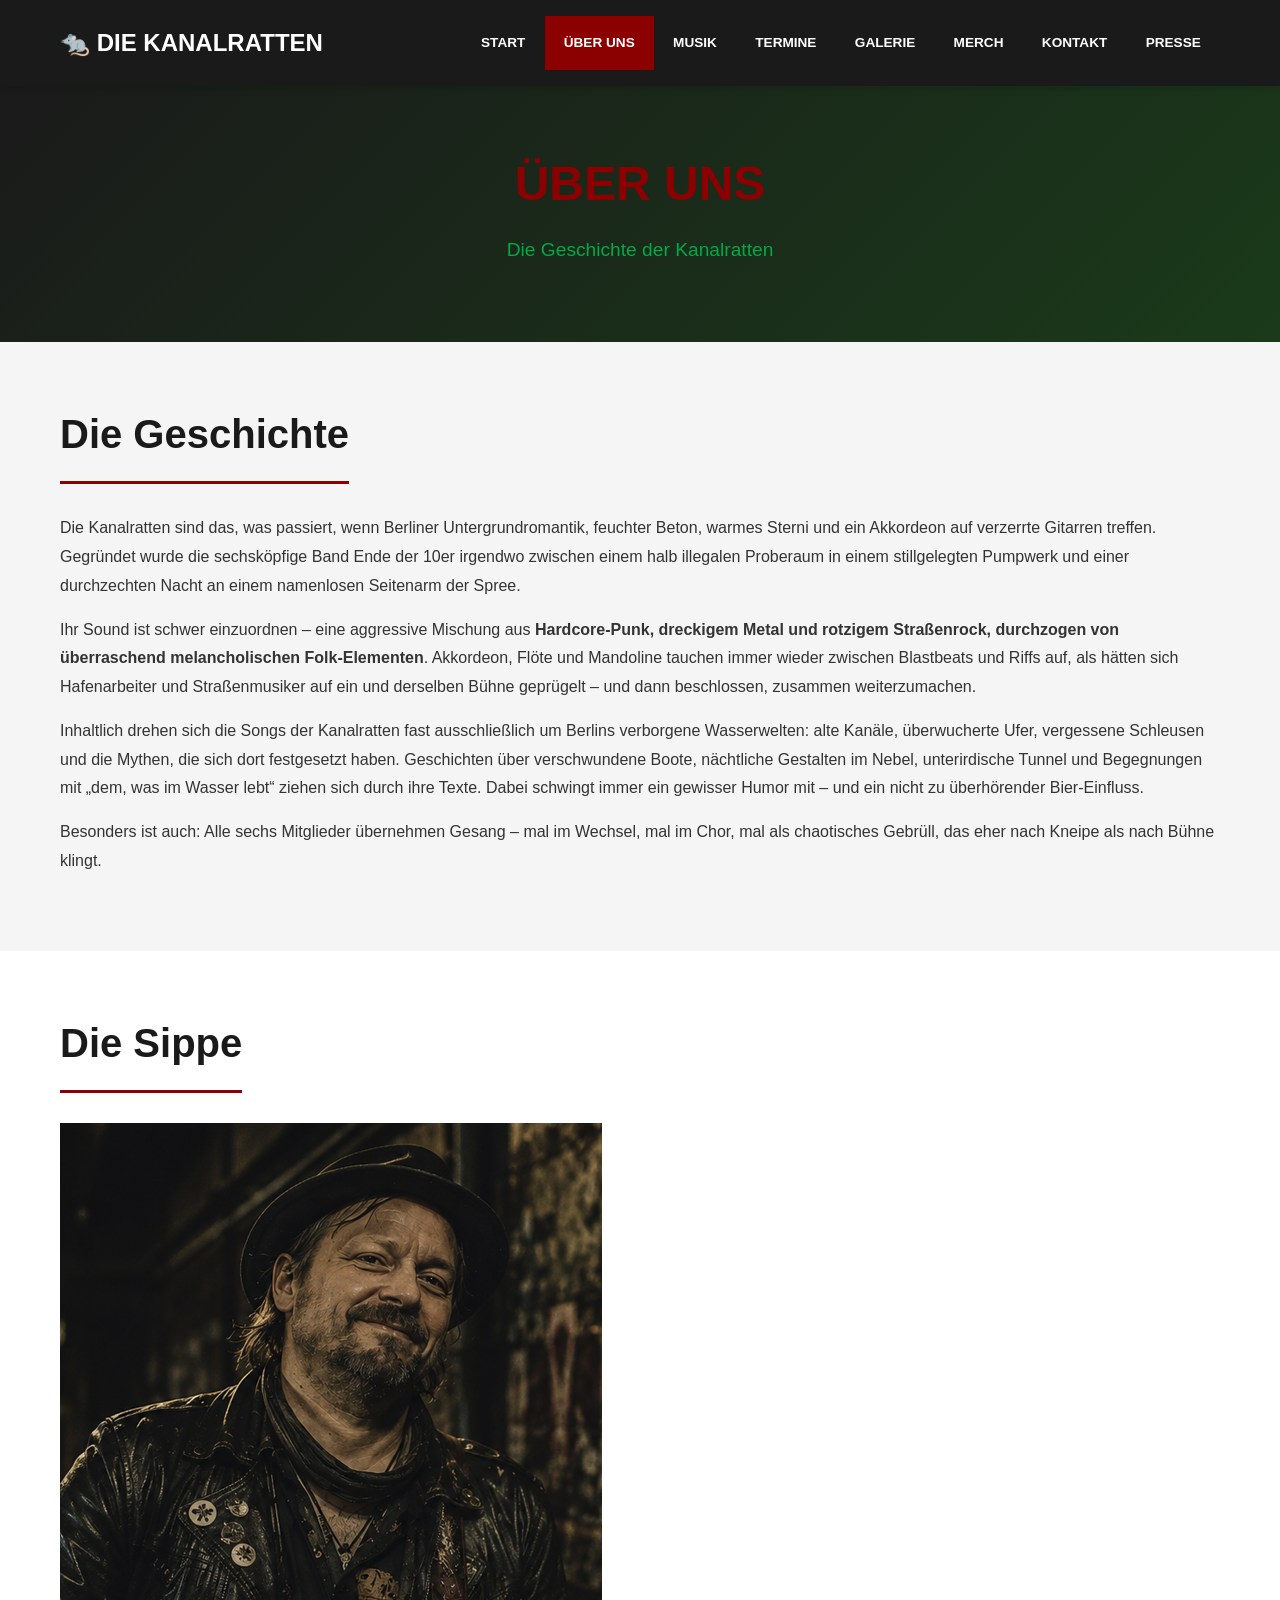
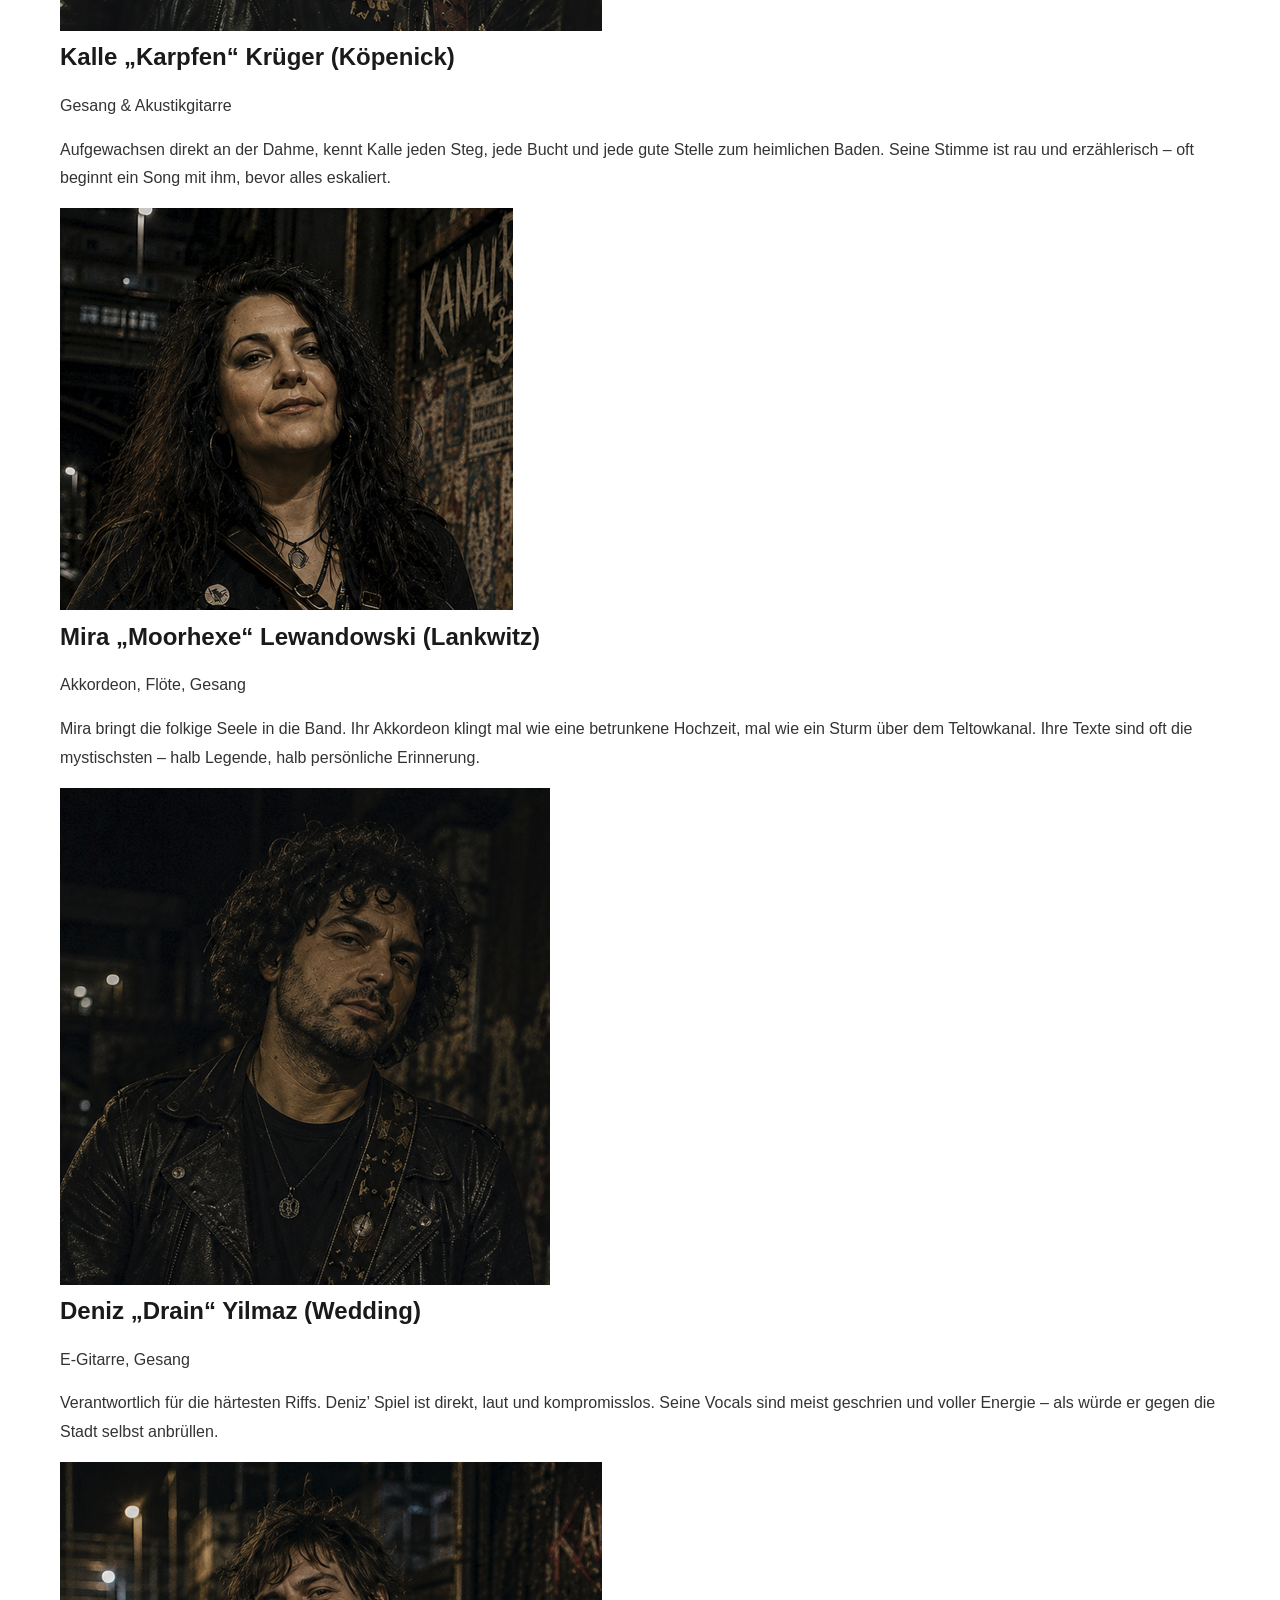
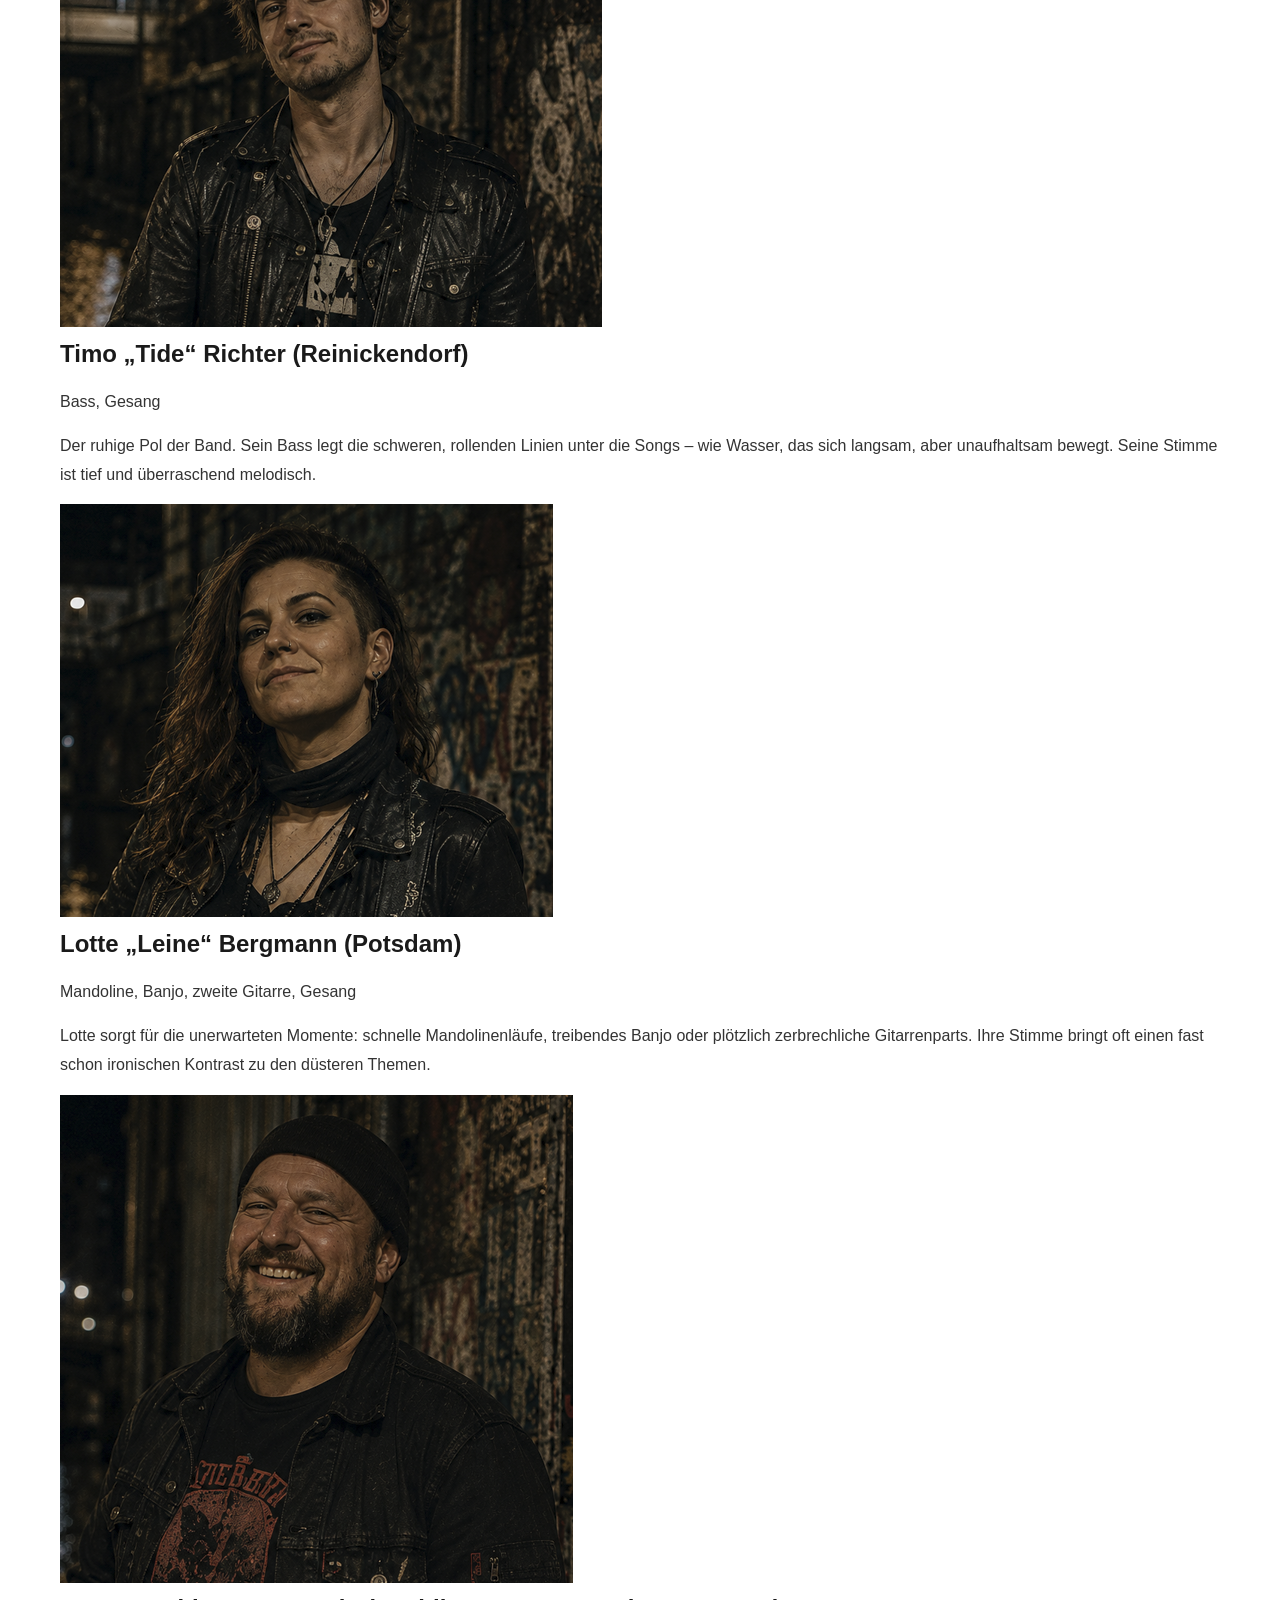
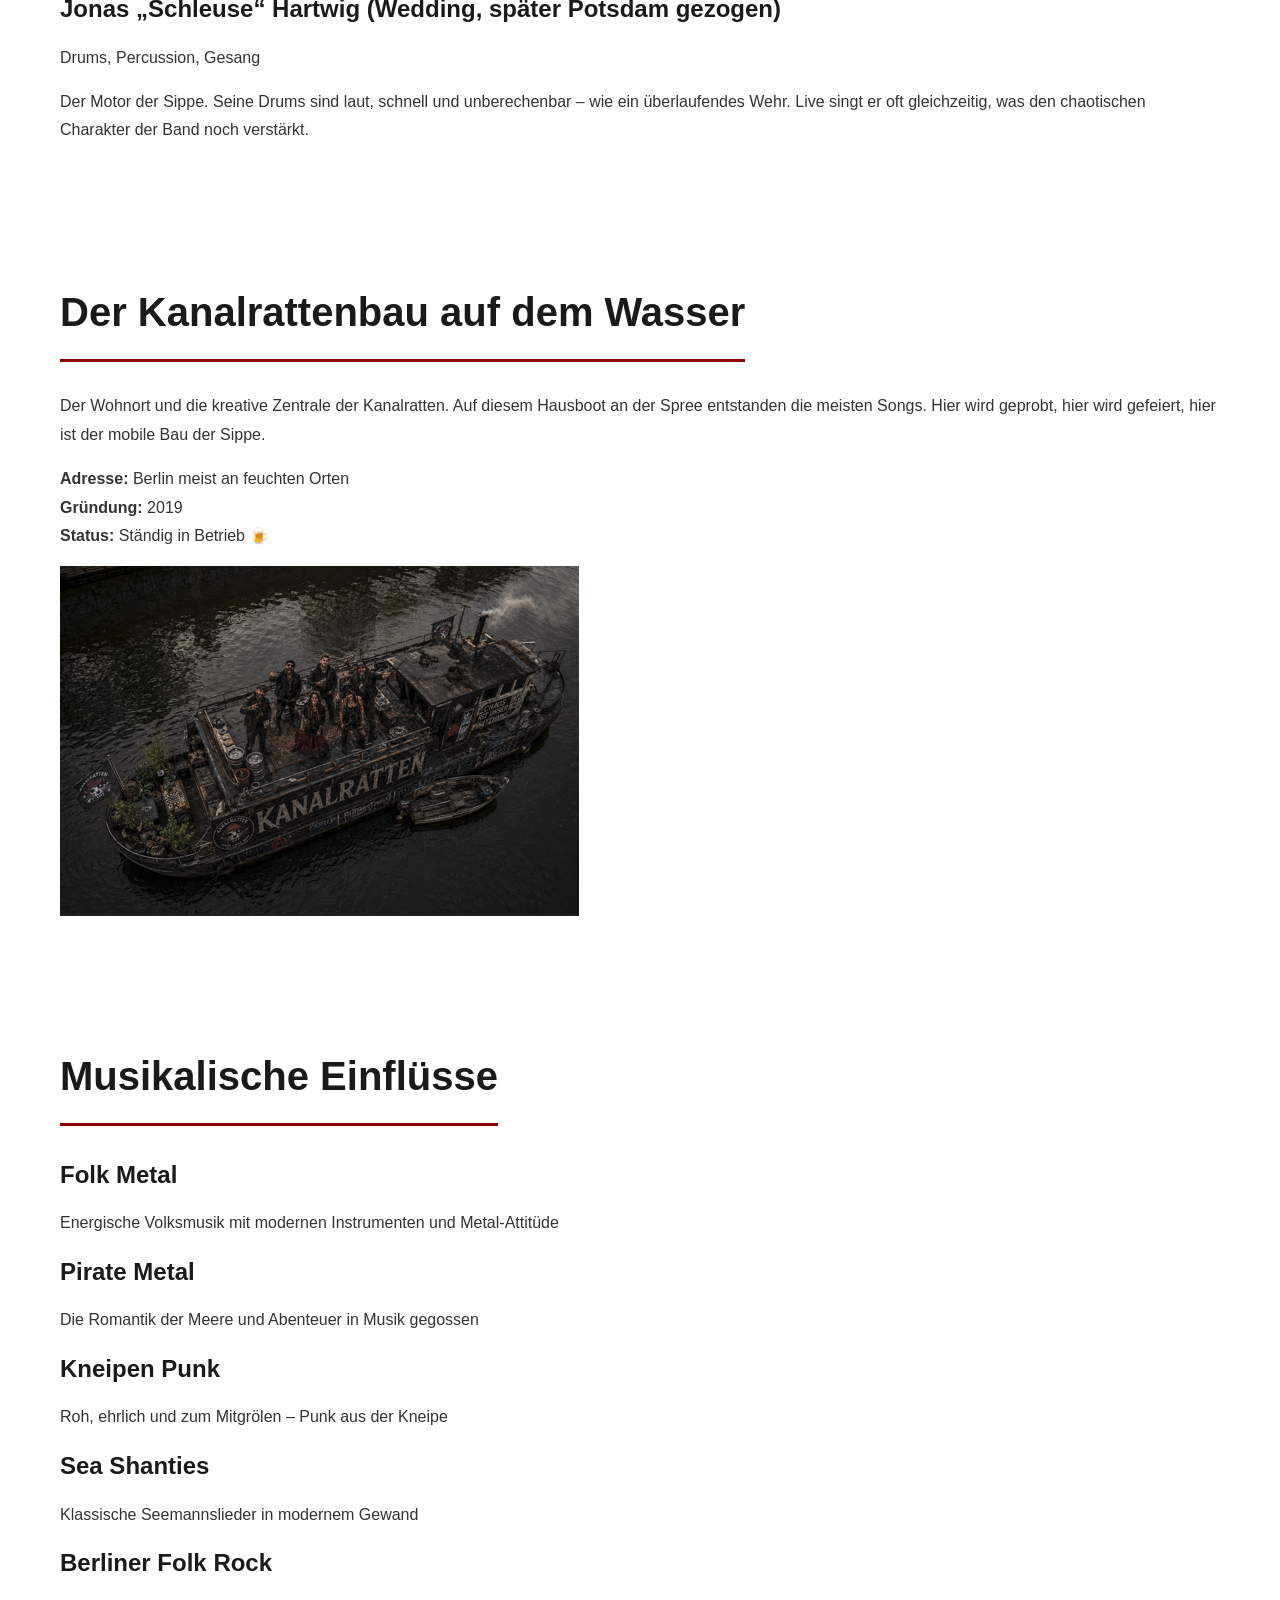
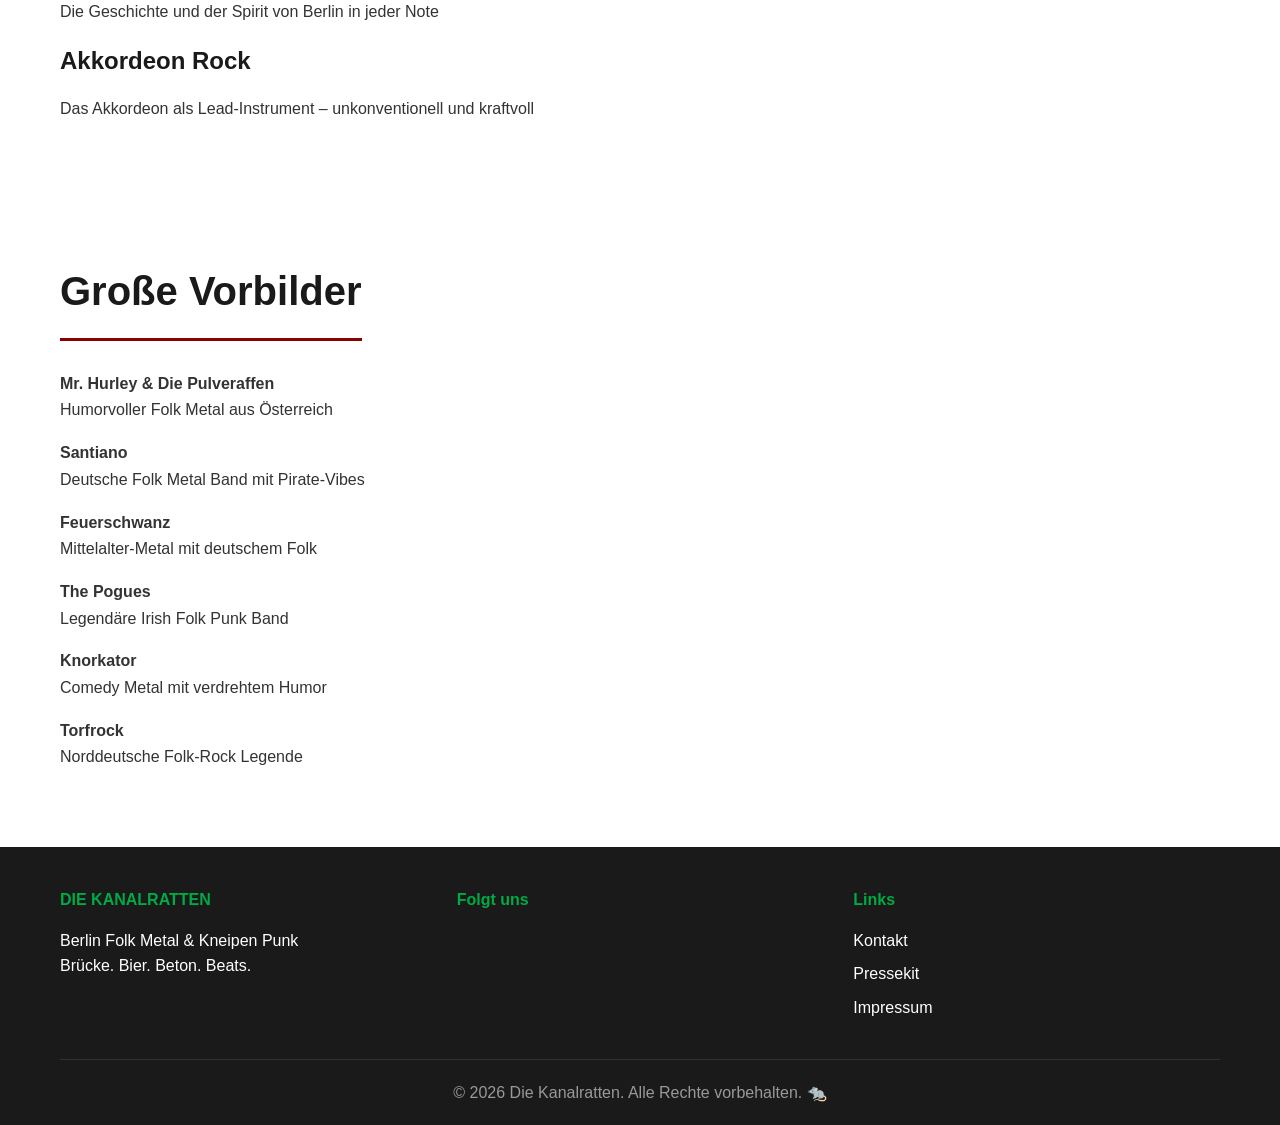
==== commit bcf5fd8a: "Update houseboat image source in about.html" ====
--- a/about.html
+++ b/about.html
@@ -158,7 +158,7 @@
                     </p>
                 </div>
                 <div class="houseboat-image">
-                    <img src="images/Hausboot.png" alt="Kanalratten Hausboot">
+                    <img src="images/Hausboot2.png" alt="Kanalratten Hausboot">
                 </div>
             </div>
         </div>
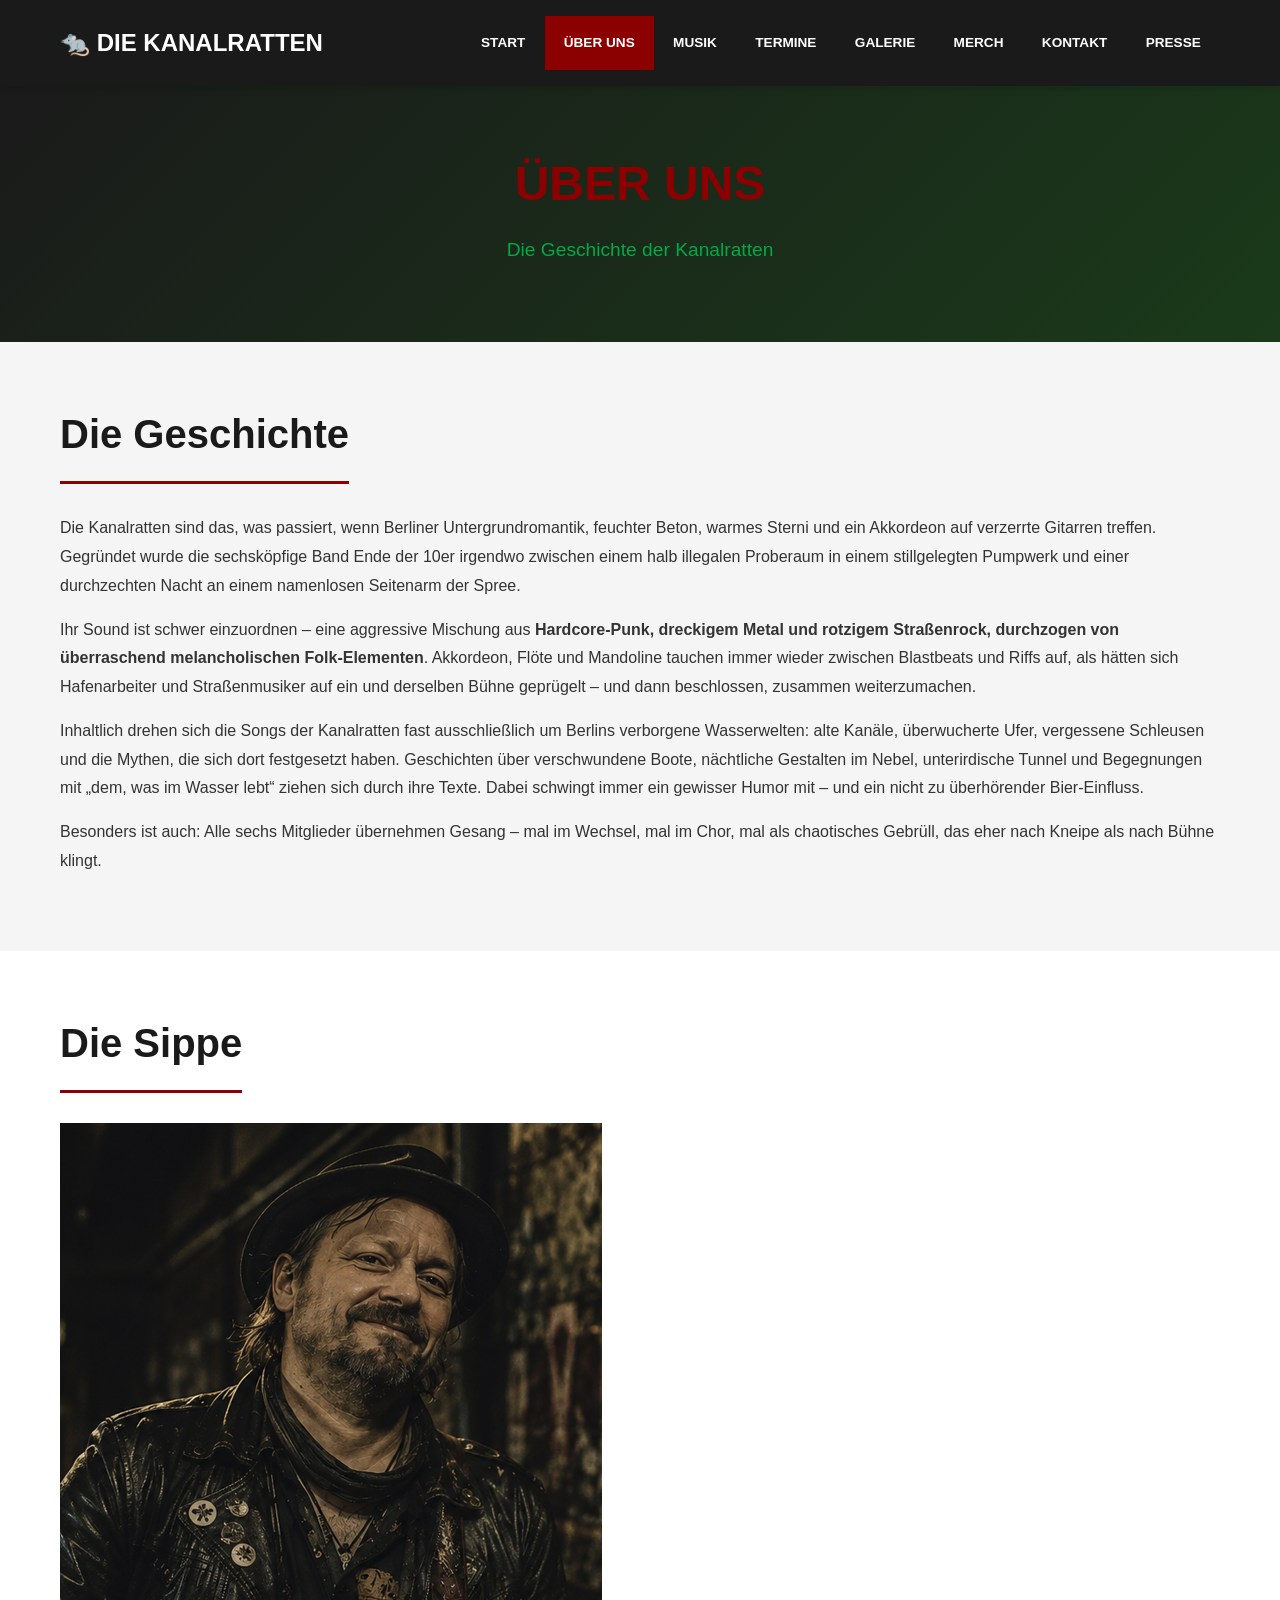
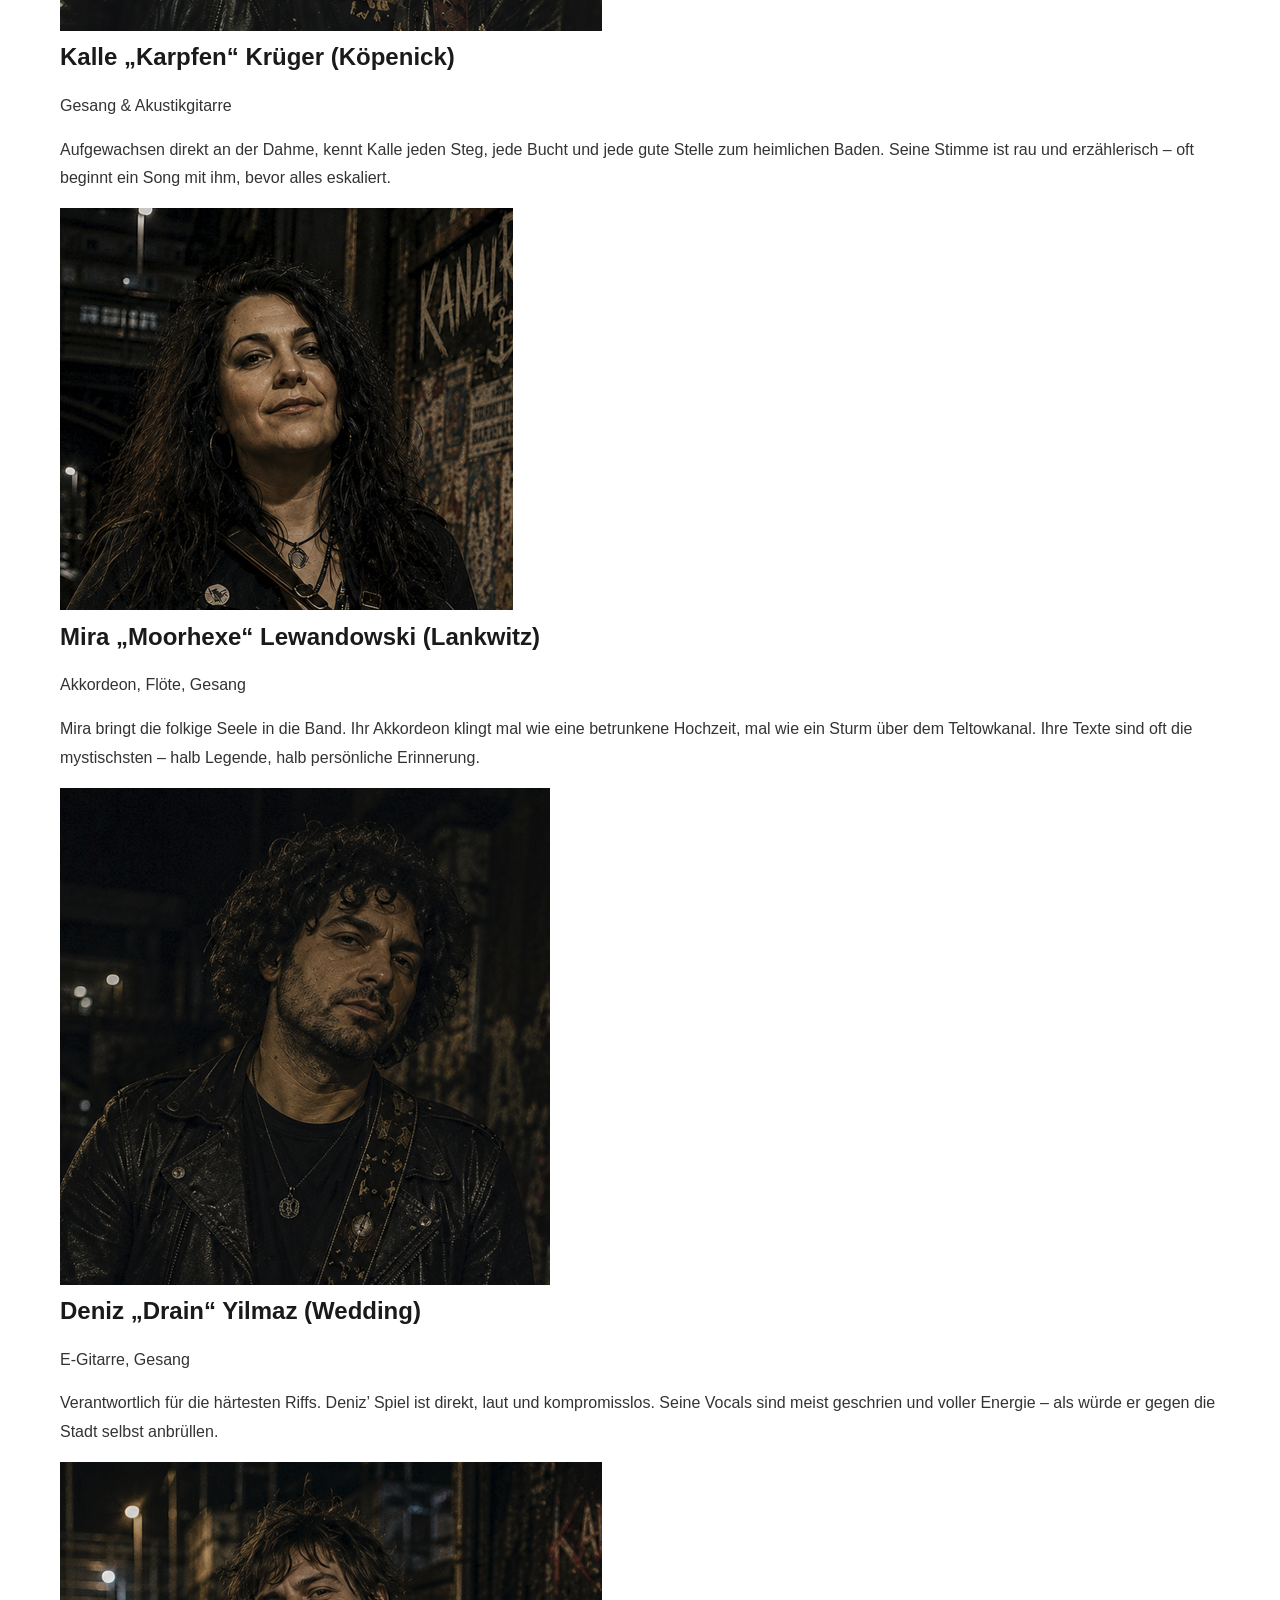
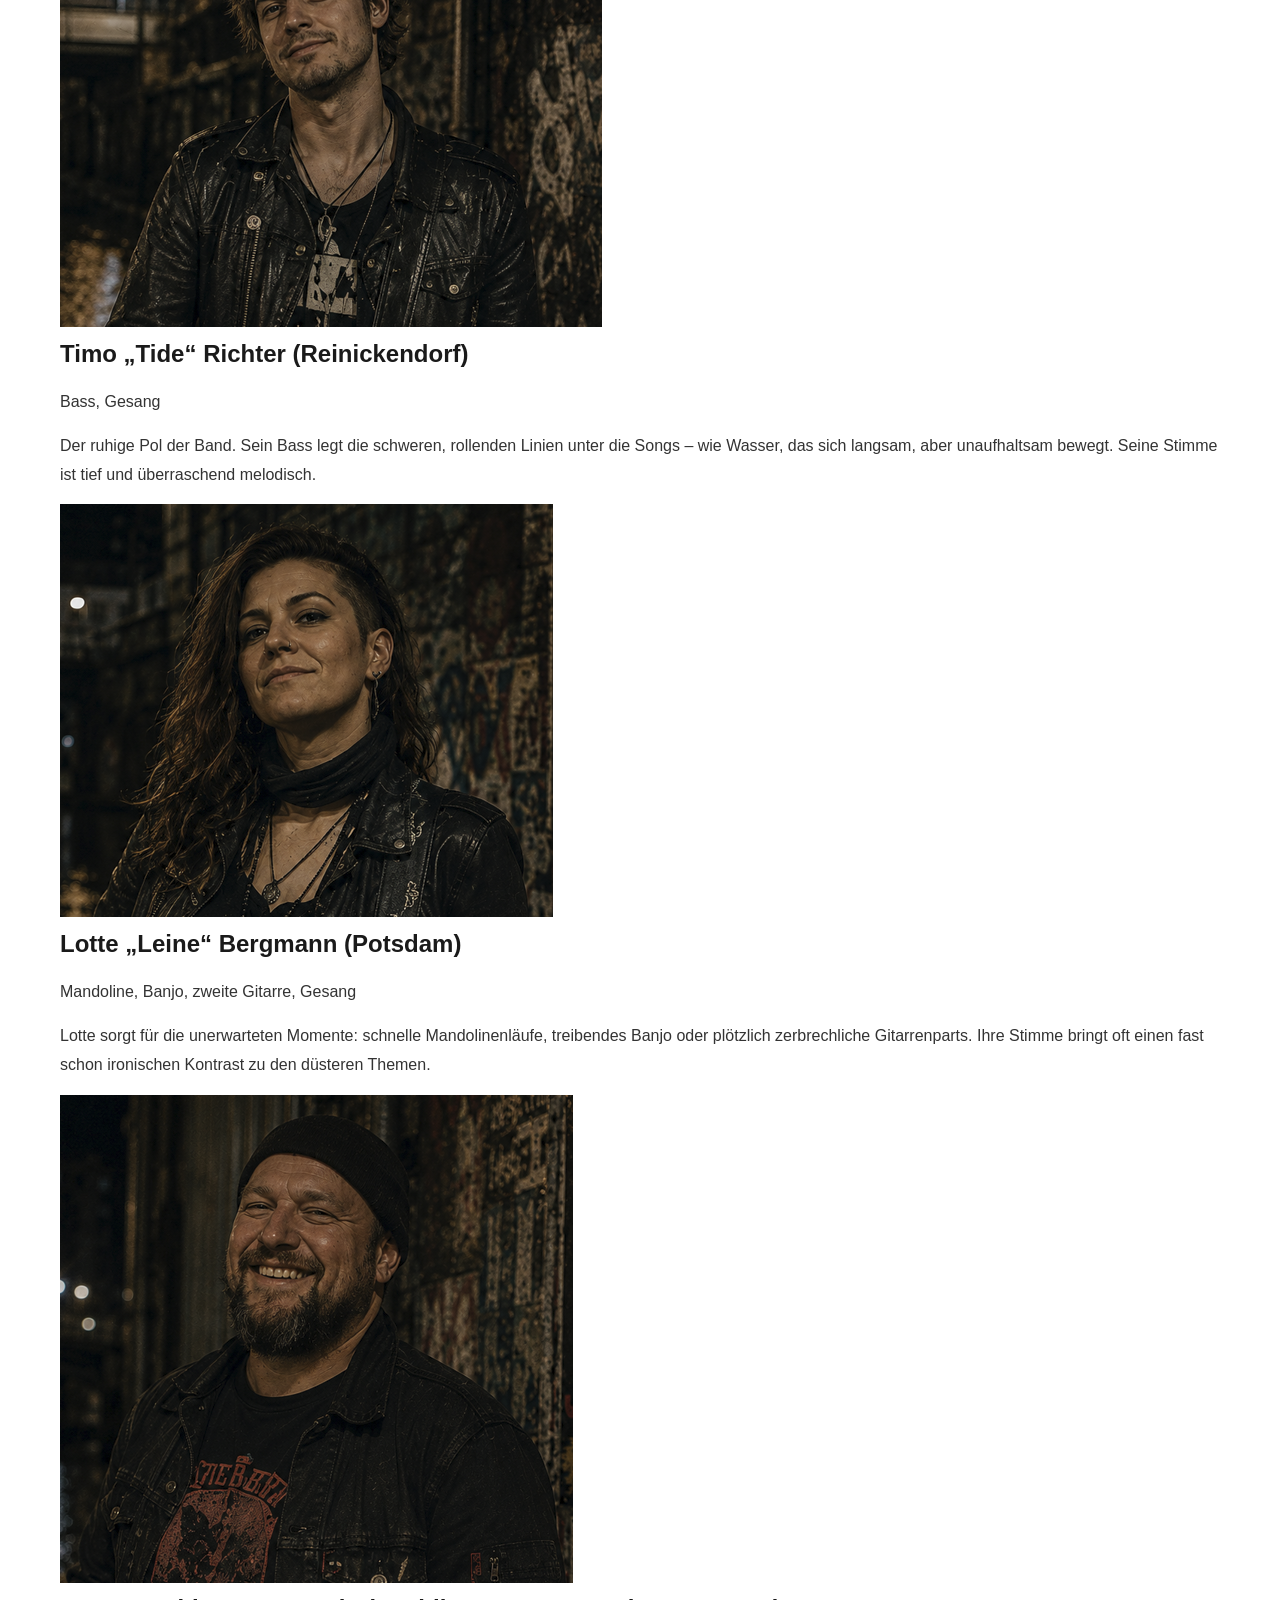
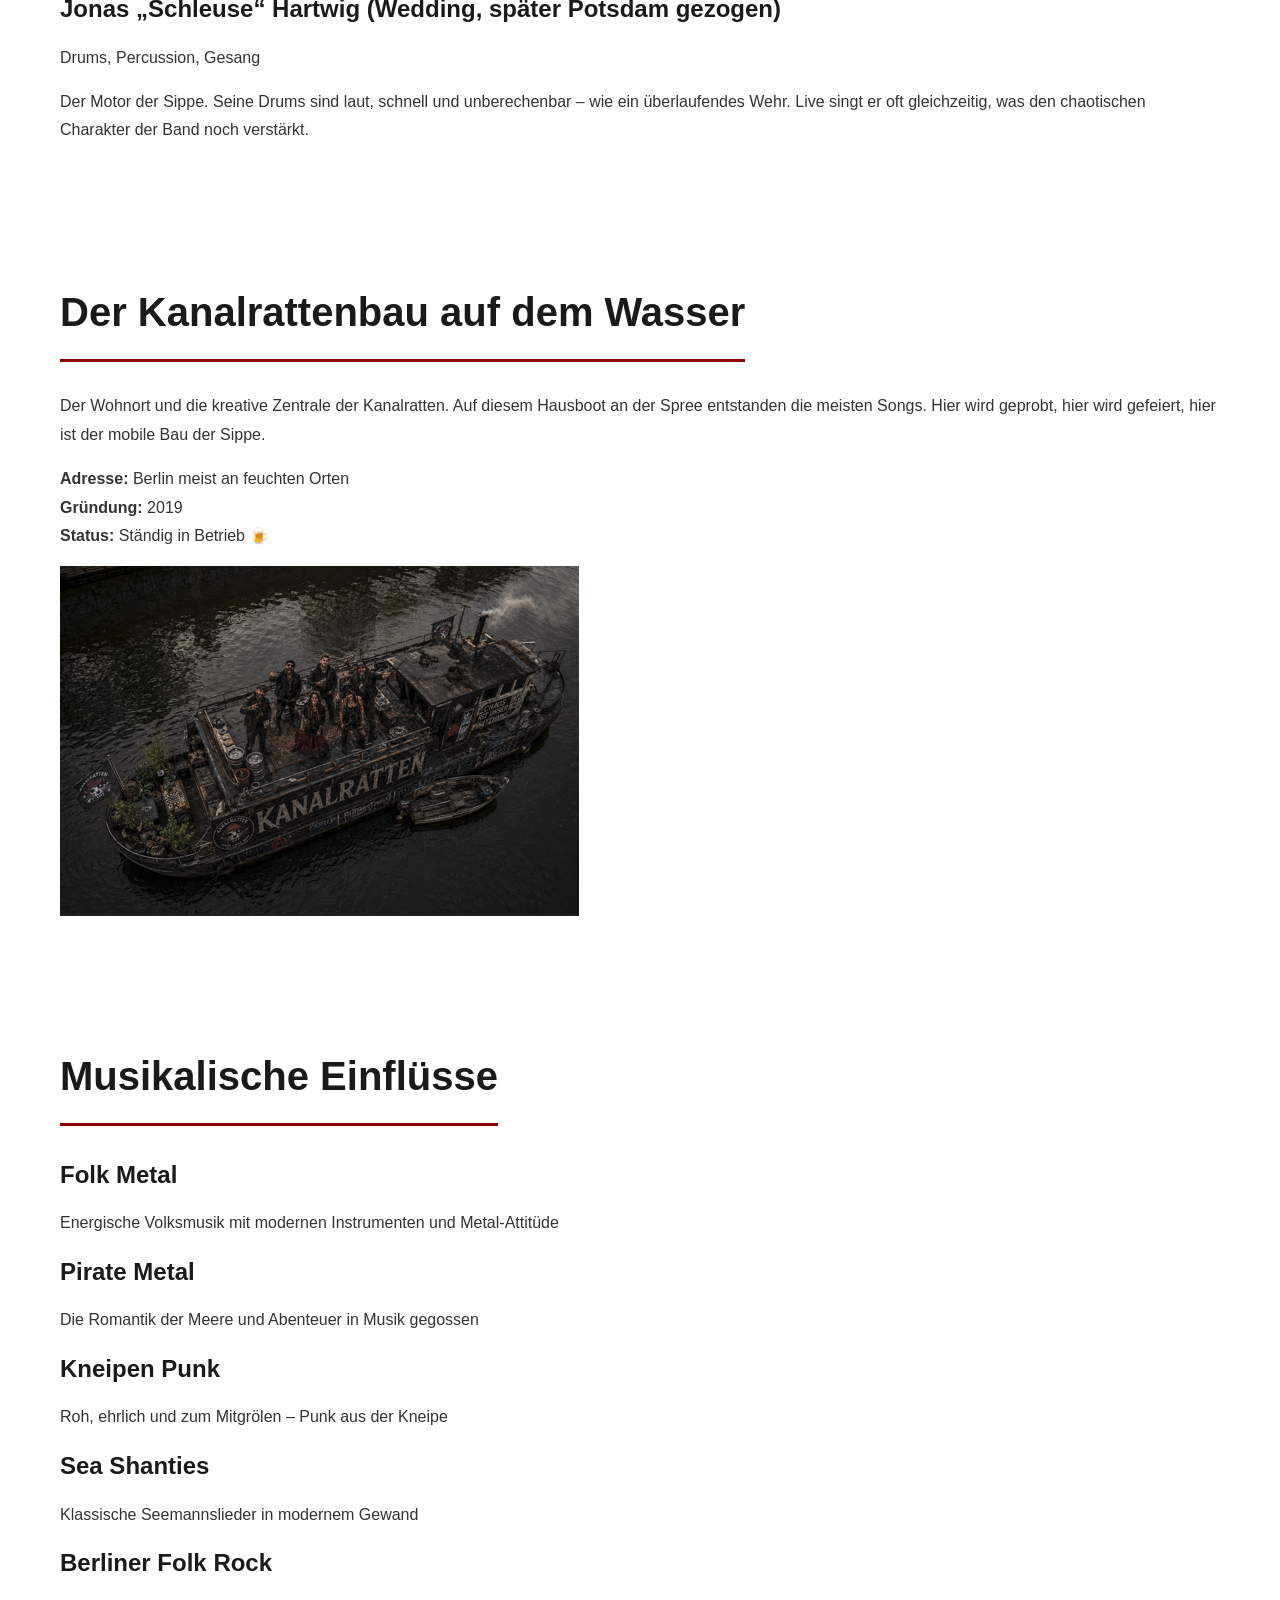
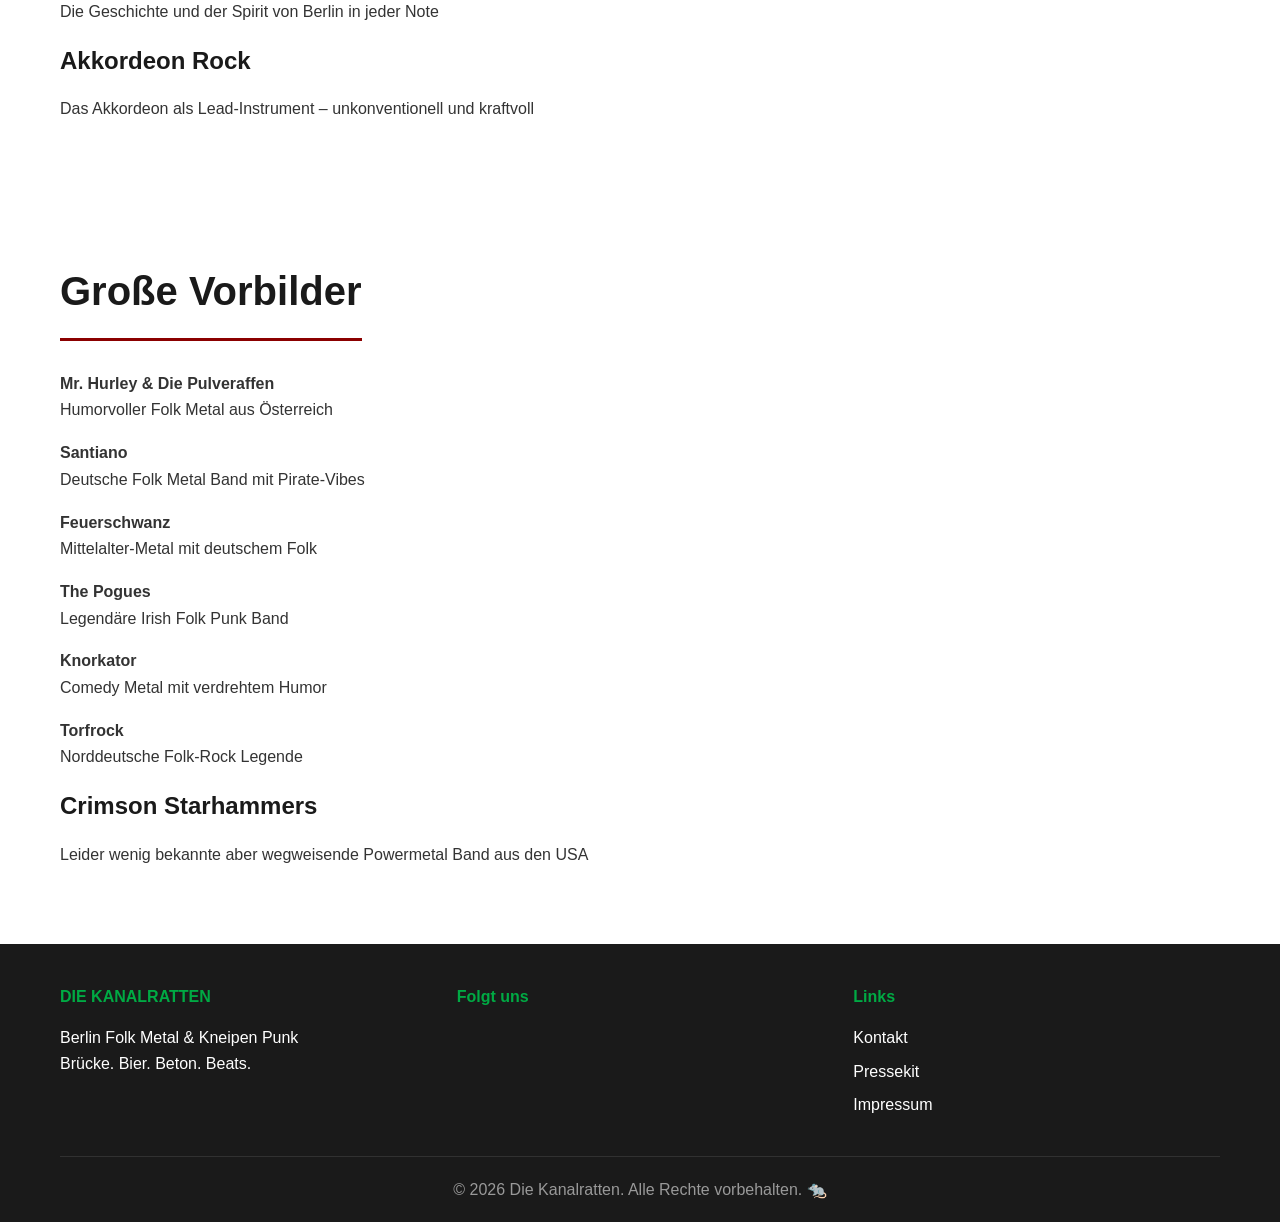
==== commit 61be69f5: "Add influence card for Crimson Starhammers" ====
--- a/about.html
+++ b/about.html
@@ -226,6 +226,10 @@
                     <h4>Torfrock</h4>
                     <p>Norddeutsche Folk-Rock Legende</p>
                 </div>
+                <div class="influence-card">
+                    <h3>Crimson Starhammers</h3>
+                    <p>Leider wenig bekannte aber wegweisende Powermetal Band aus den USA</p>
+                </div>
             </div>
         </div>
     </section>
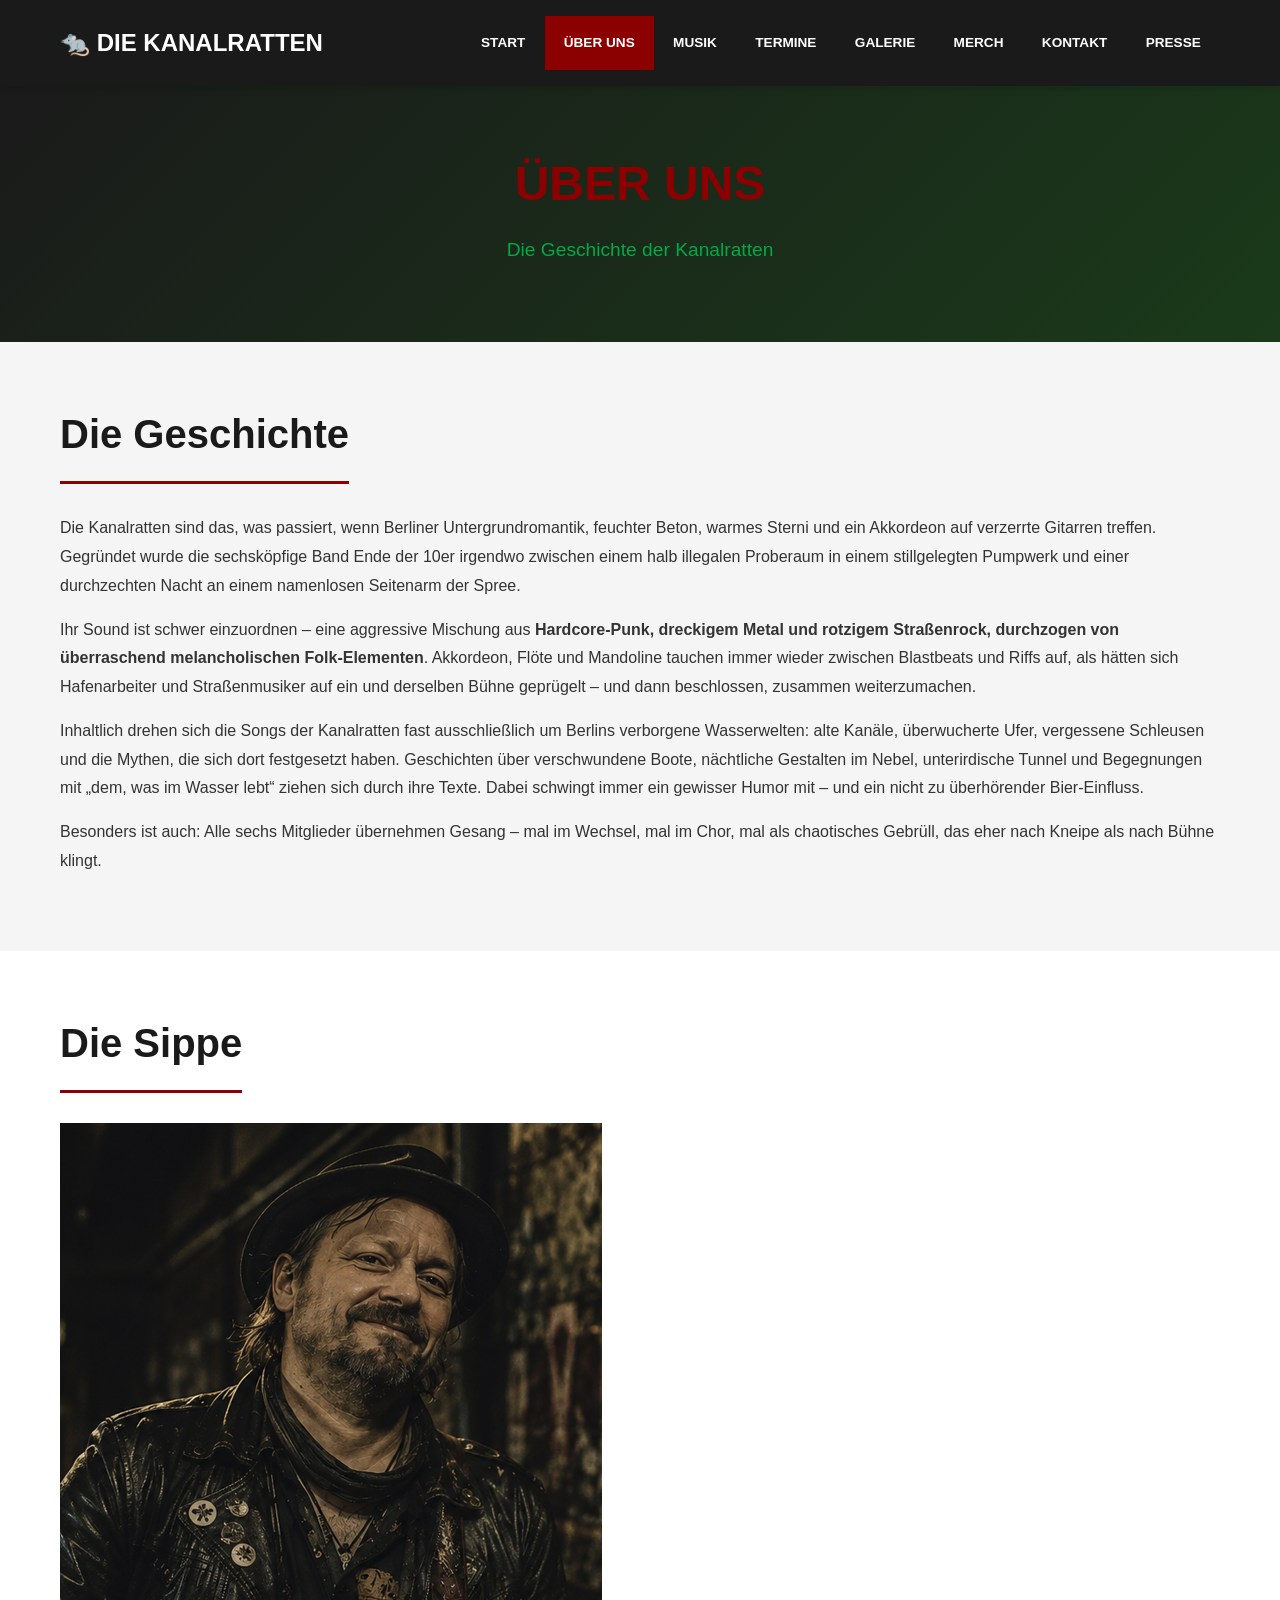
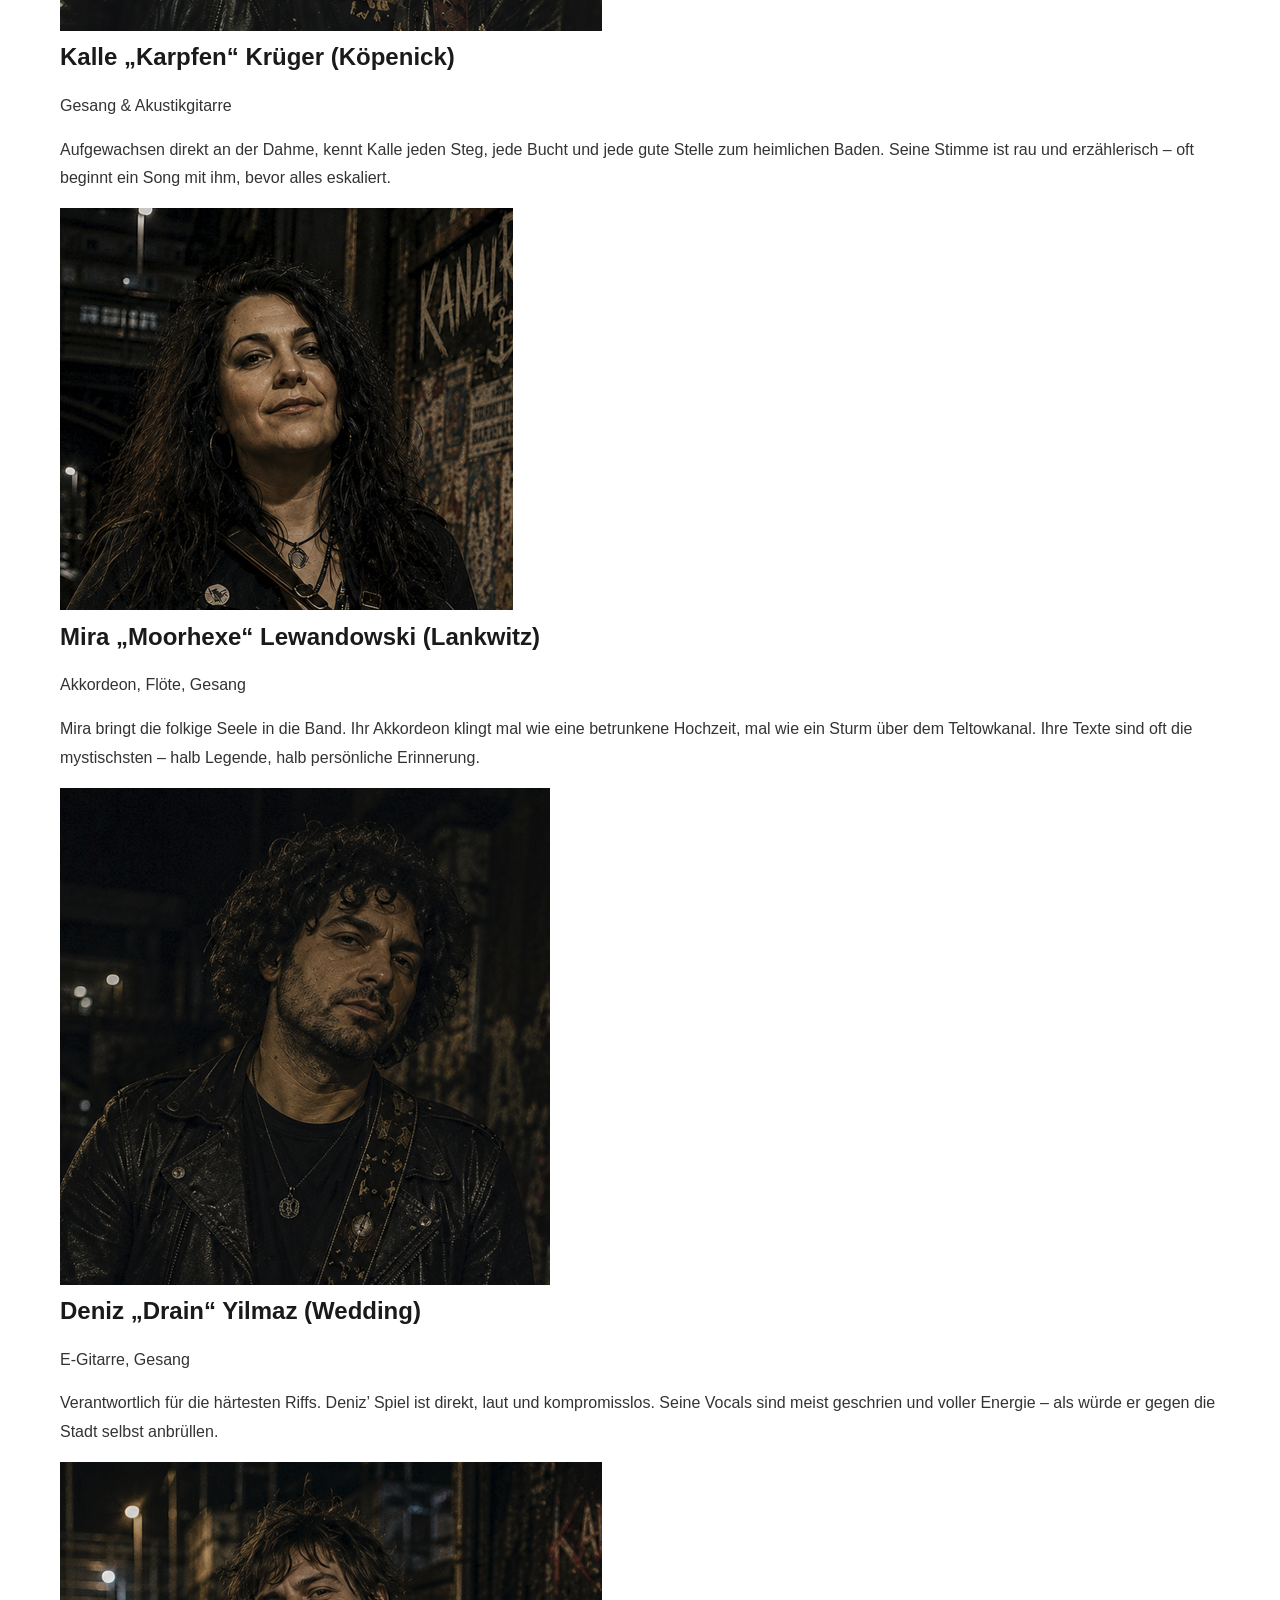
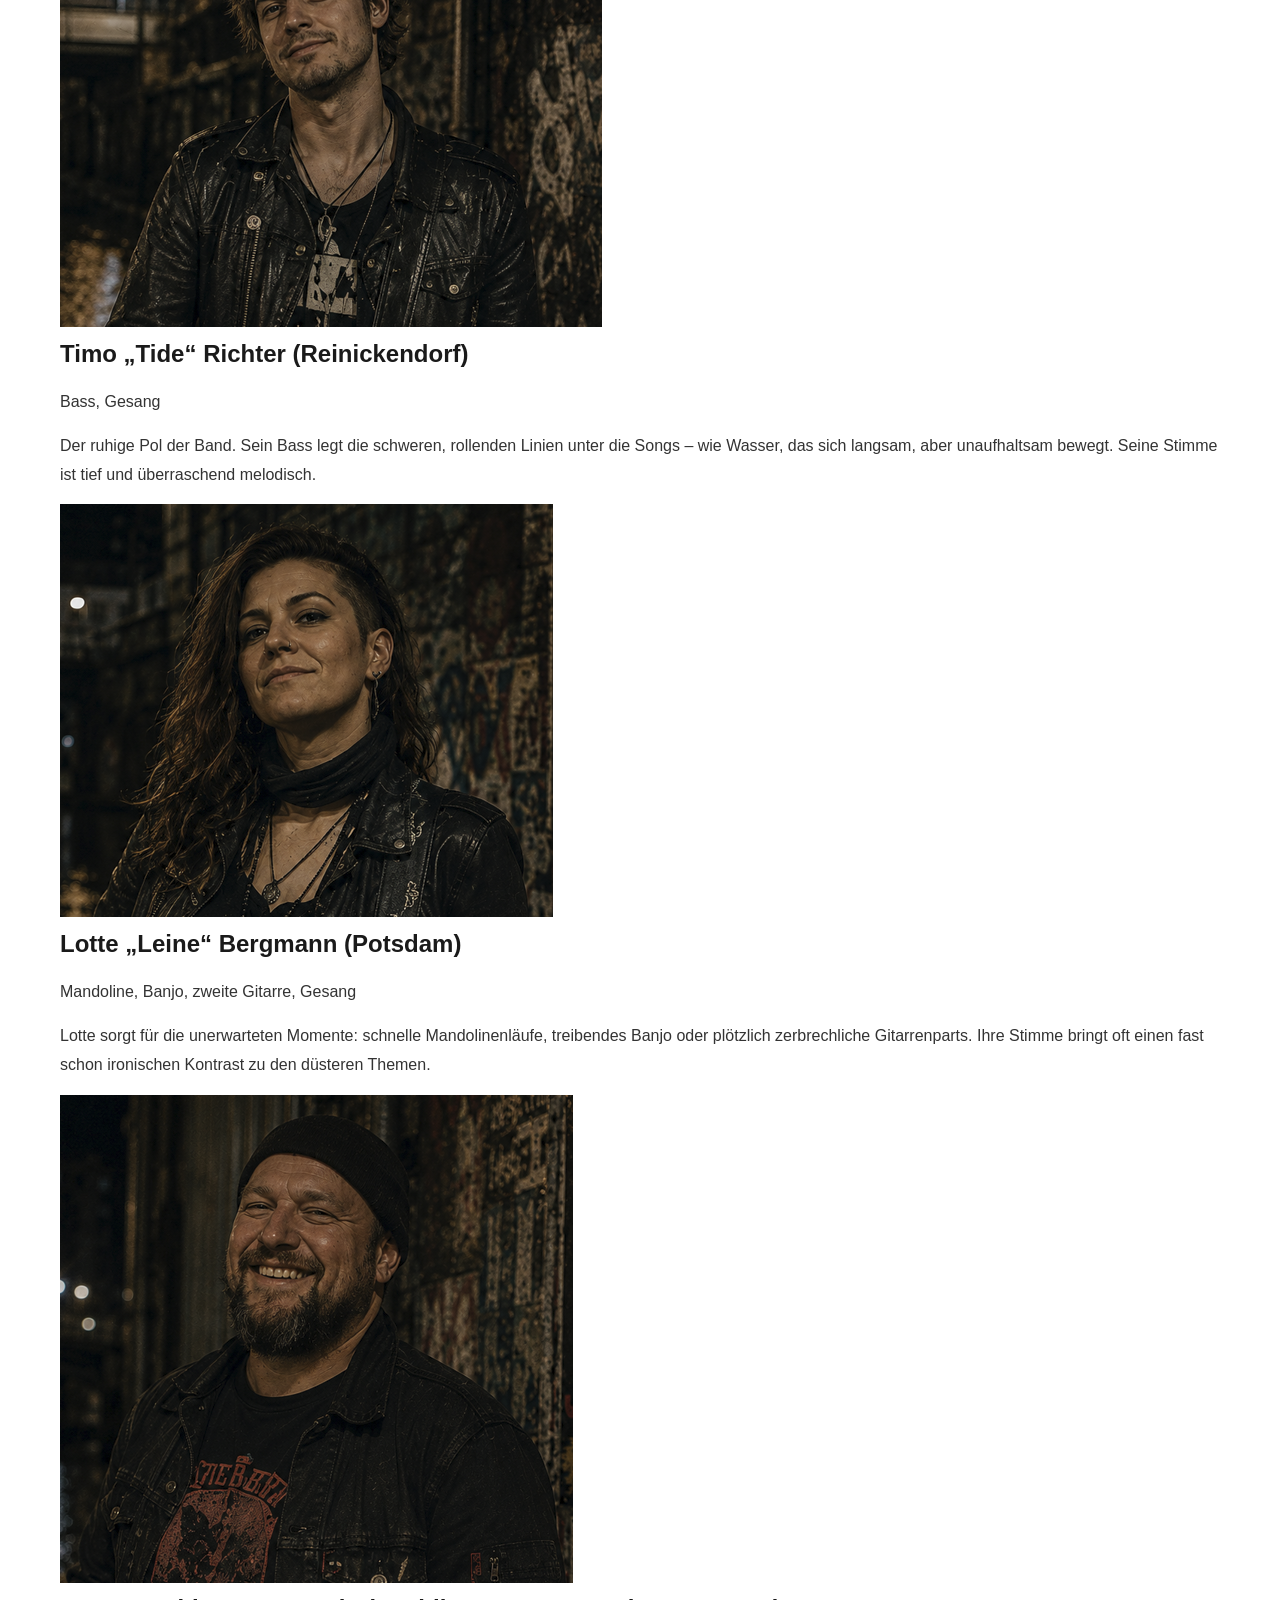
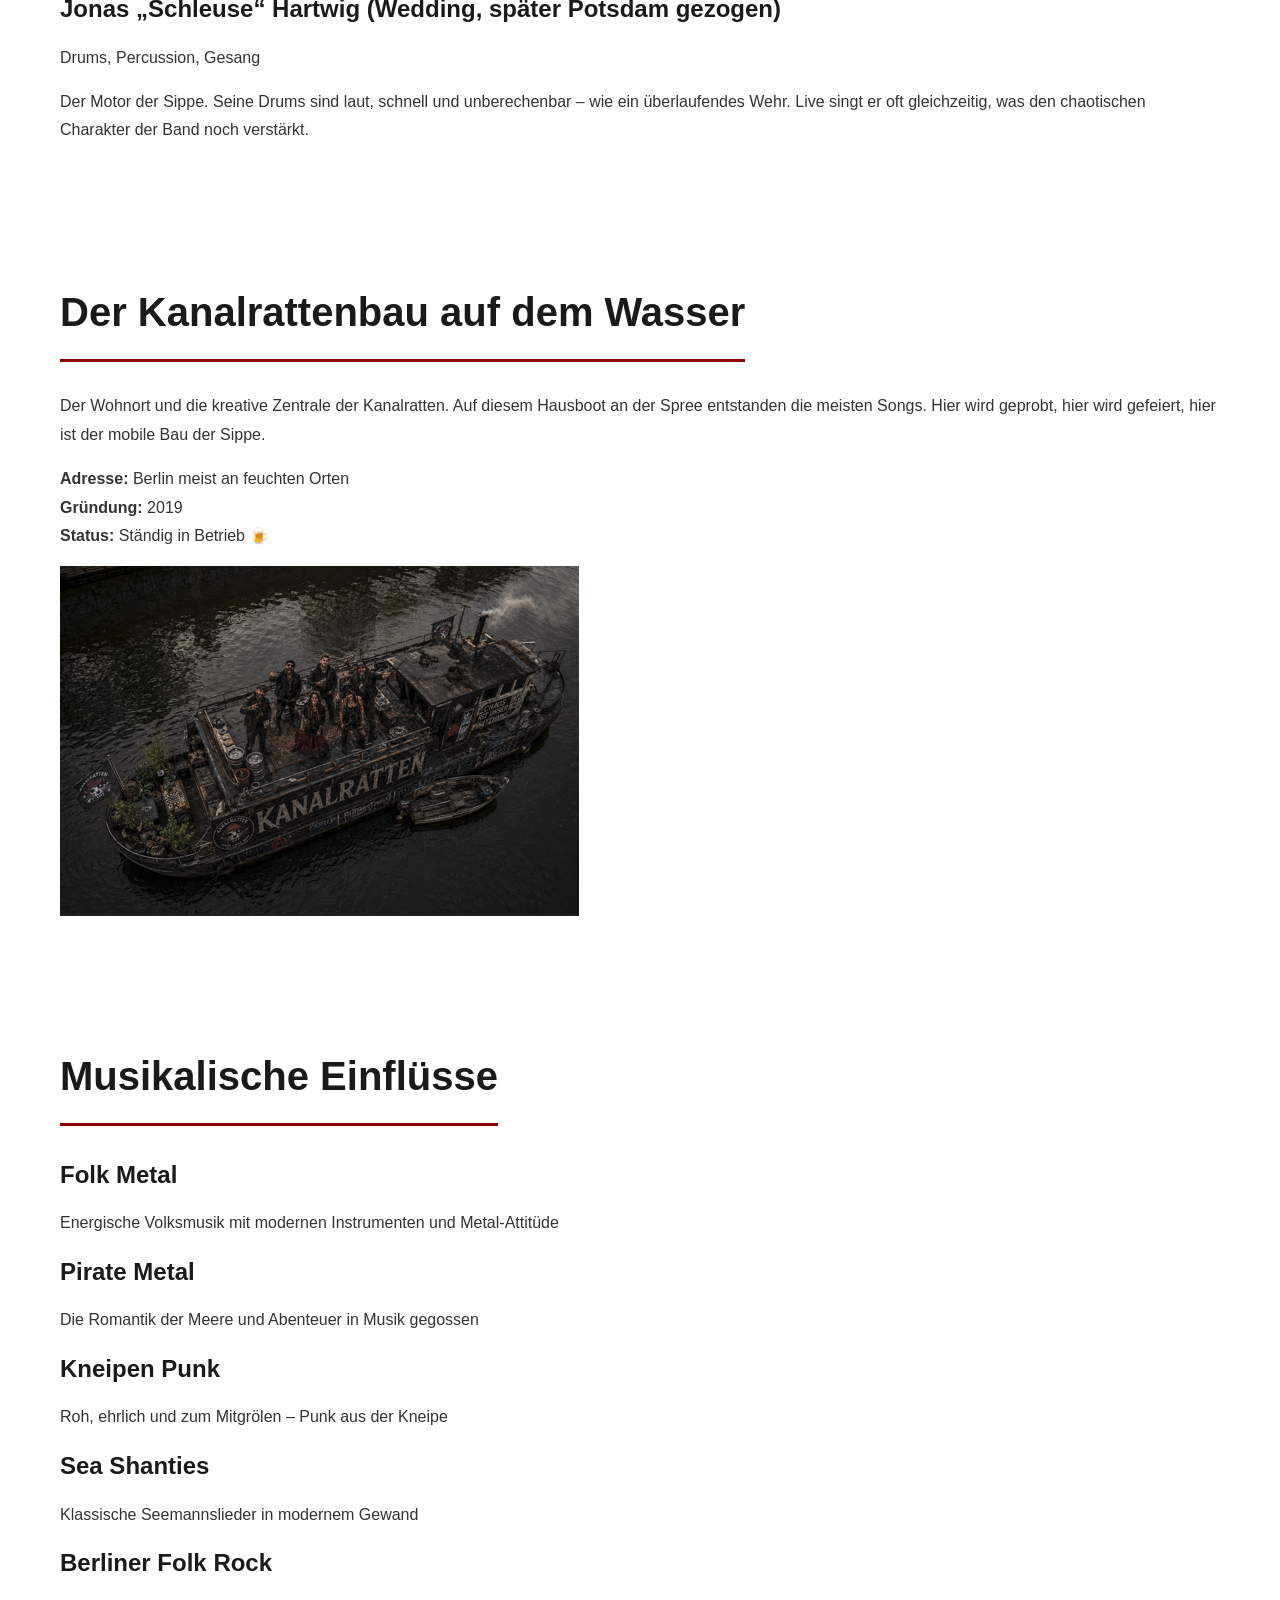
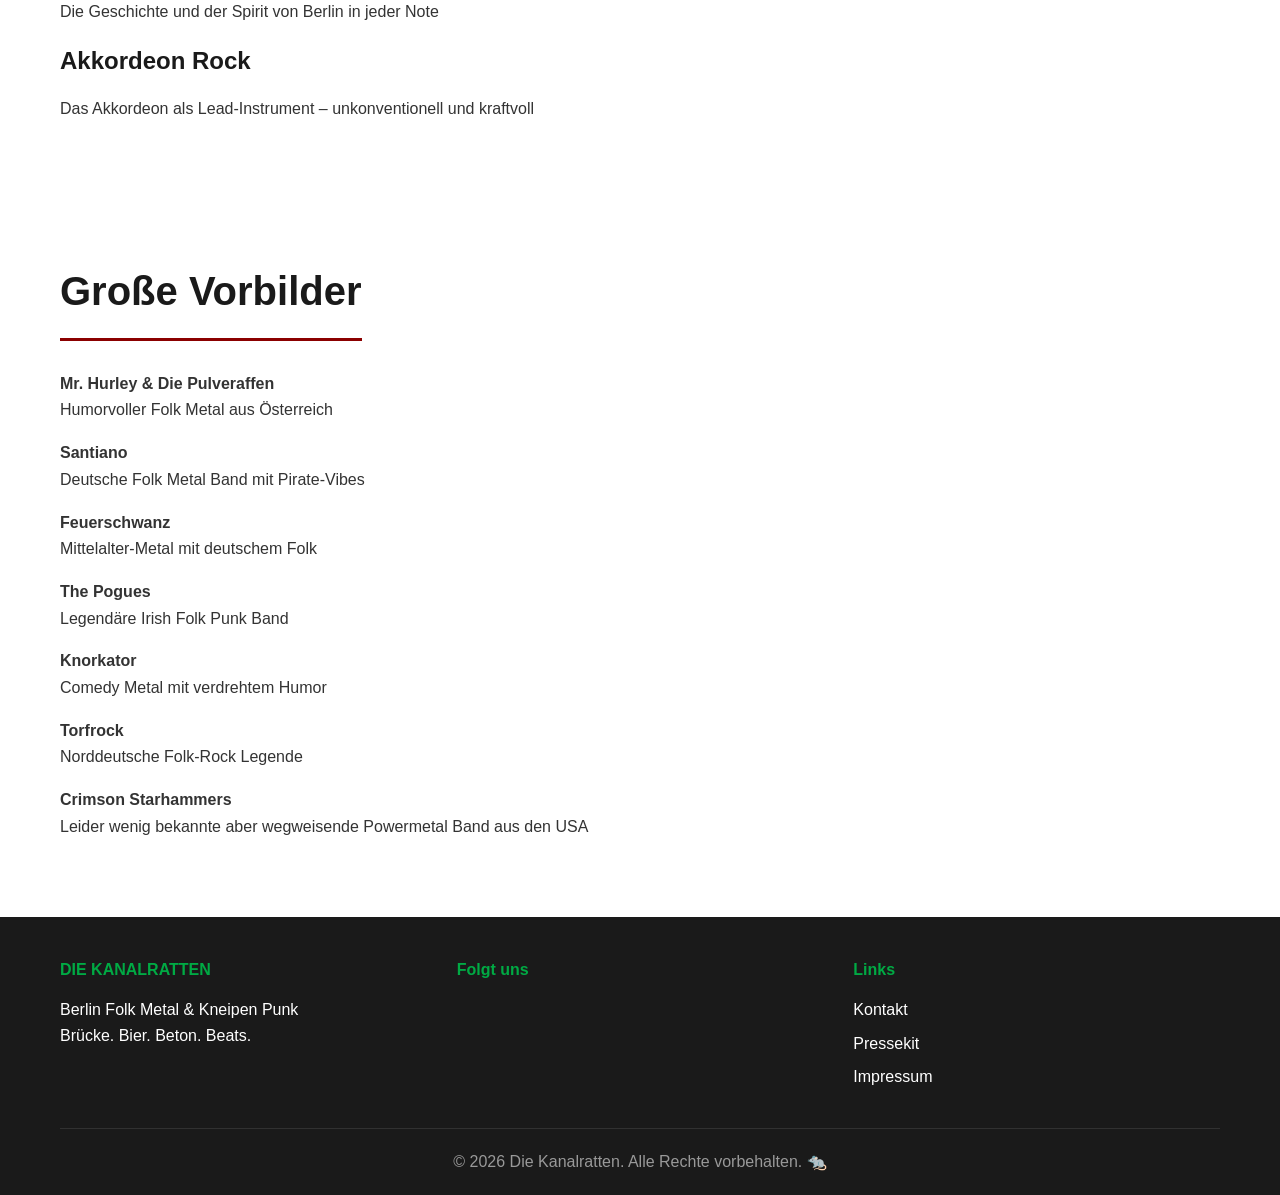
==== commit 512ce518: "Change header level for Crimson Starhammers" ====
--- a/about.html
+++ b/about.html
@@ -227,7 +227,7 @@
                     <p>Norddeutsche Folk-Rock Legende</p>
                 </div>
                 <div class="influence-card">
-                    <h3>Crimson Starhammers</h3>
+                    <h4>Crimson Starhammers</h4>
                     <p>Leider wenig bekannte aber wegweisende Powermetal Band aus den USA</p>
                 </div>
             </div>
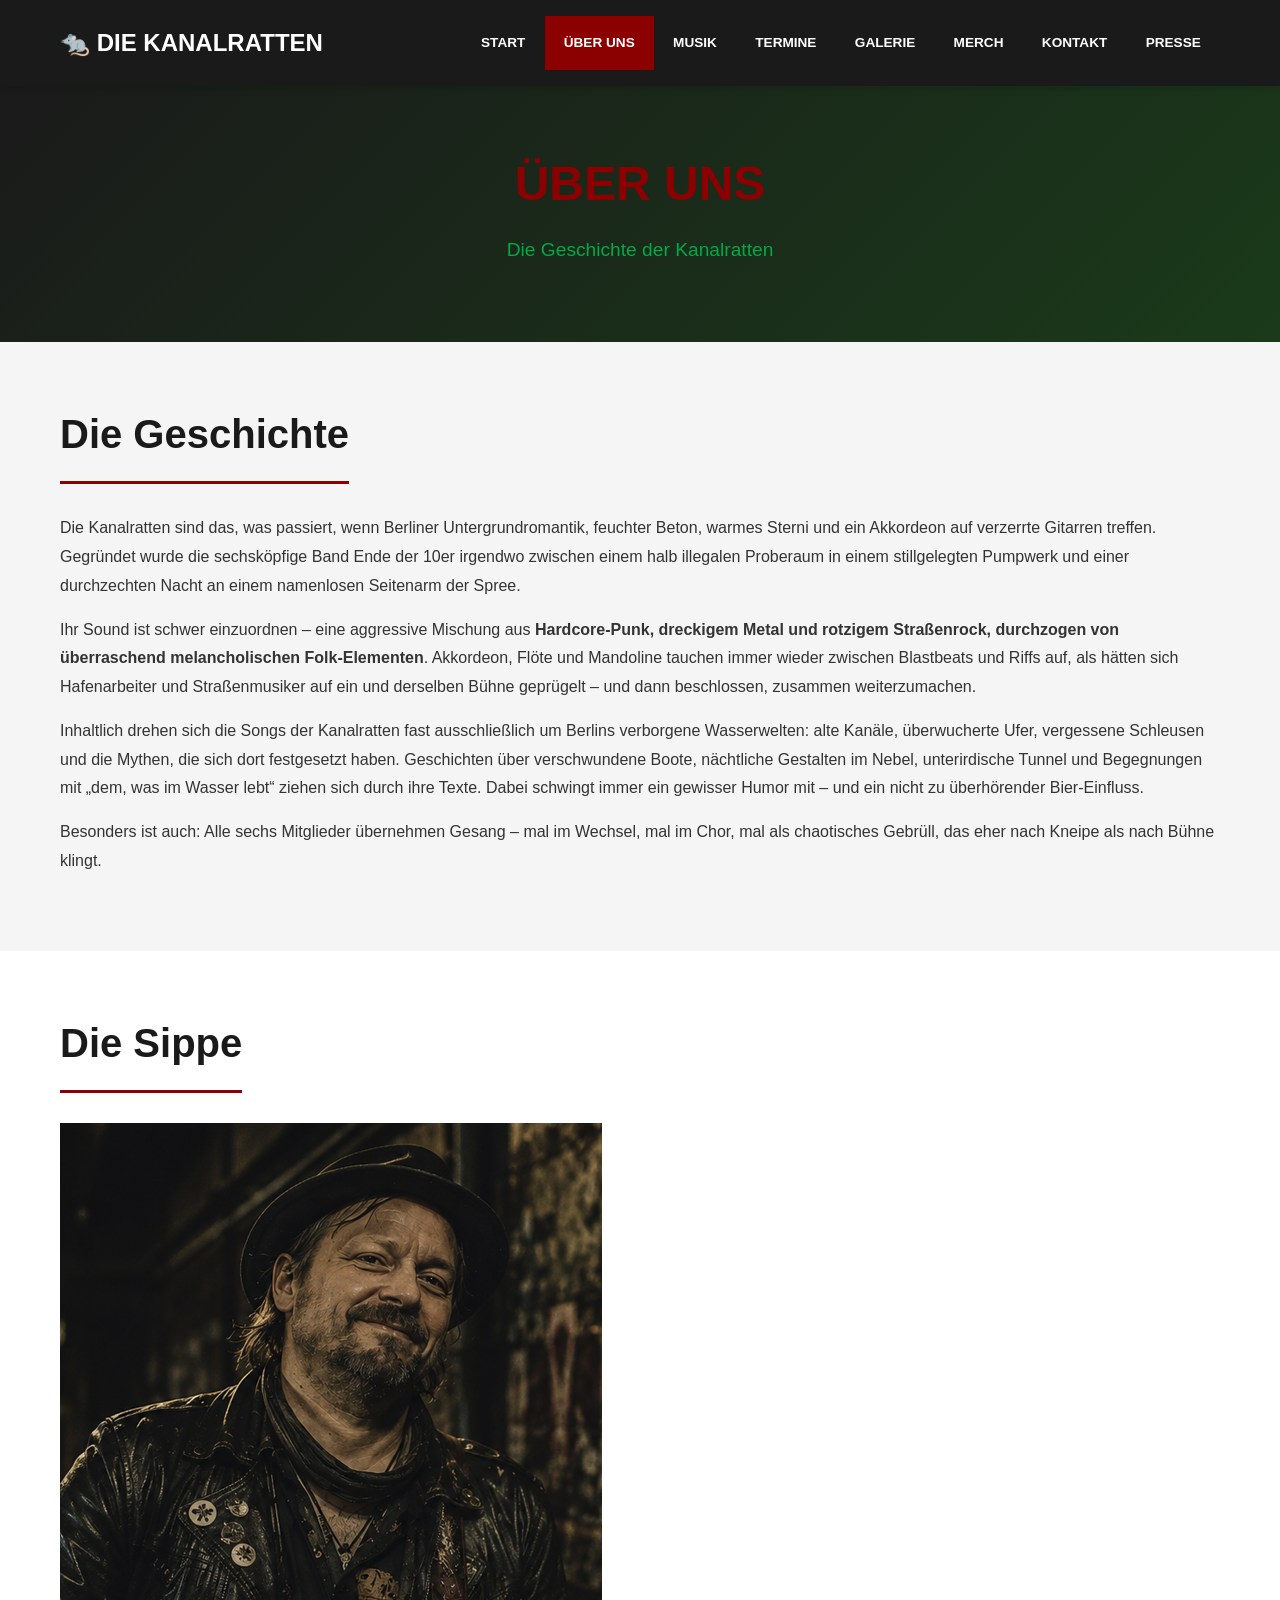
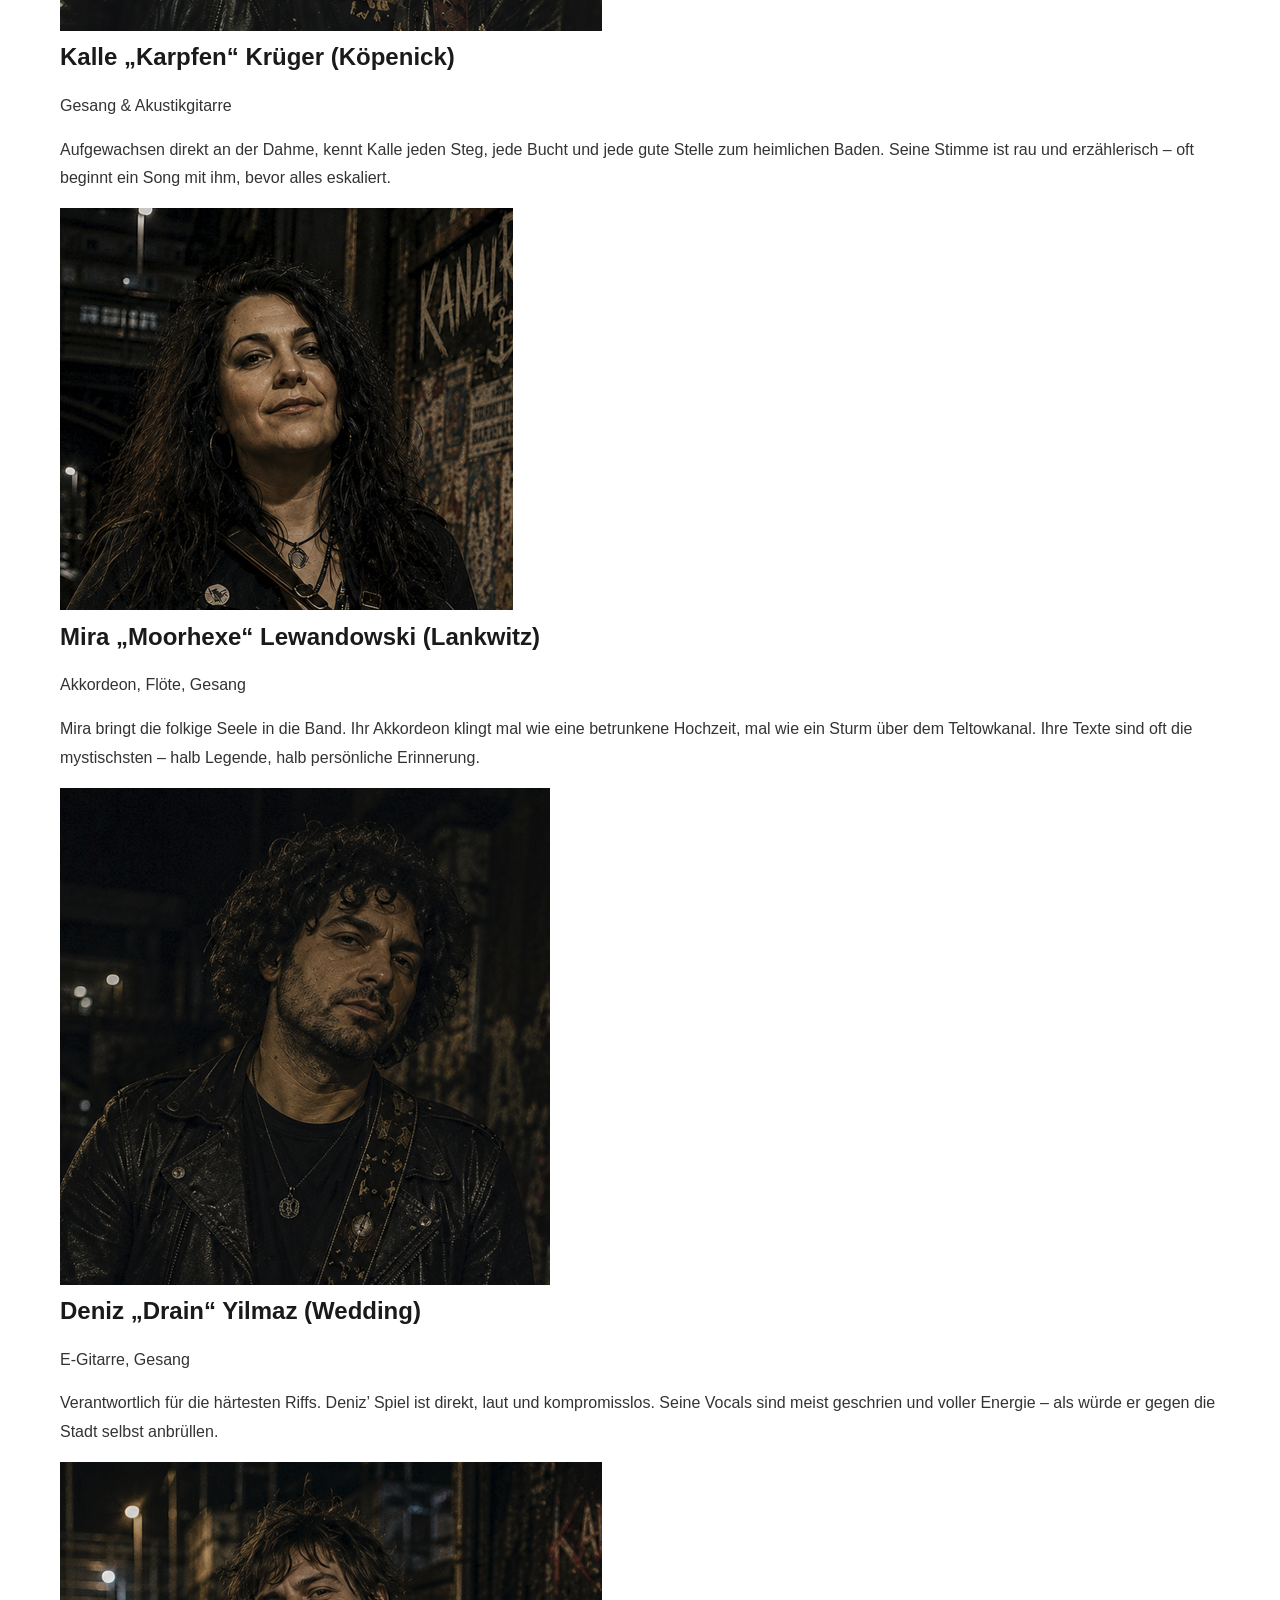
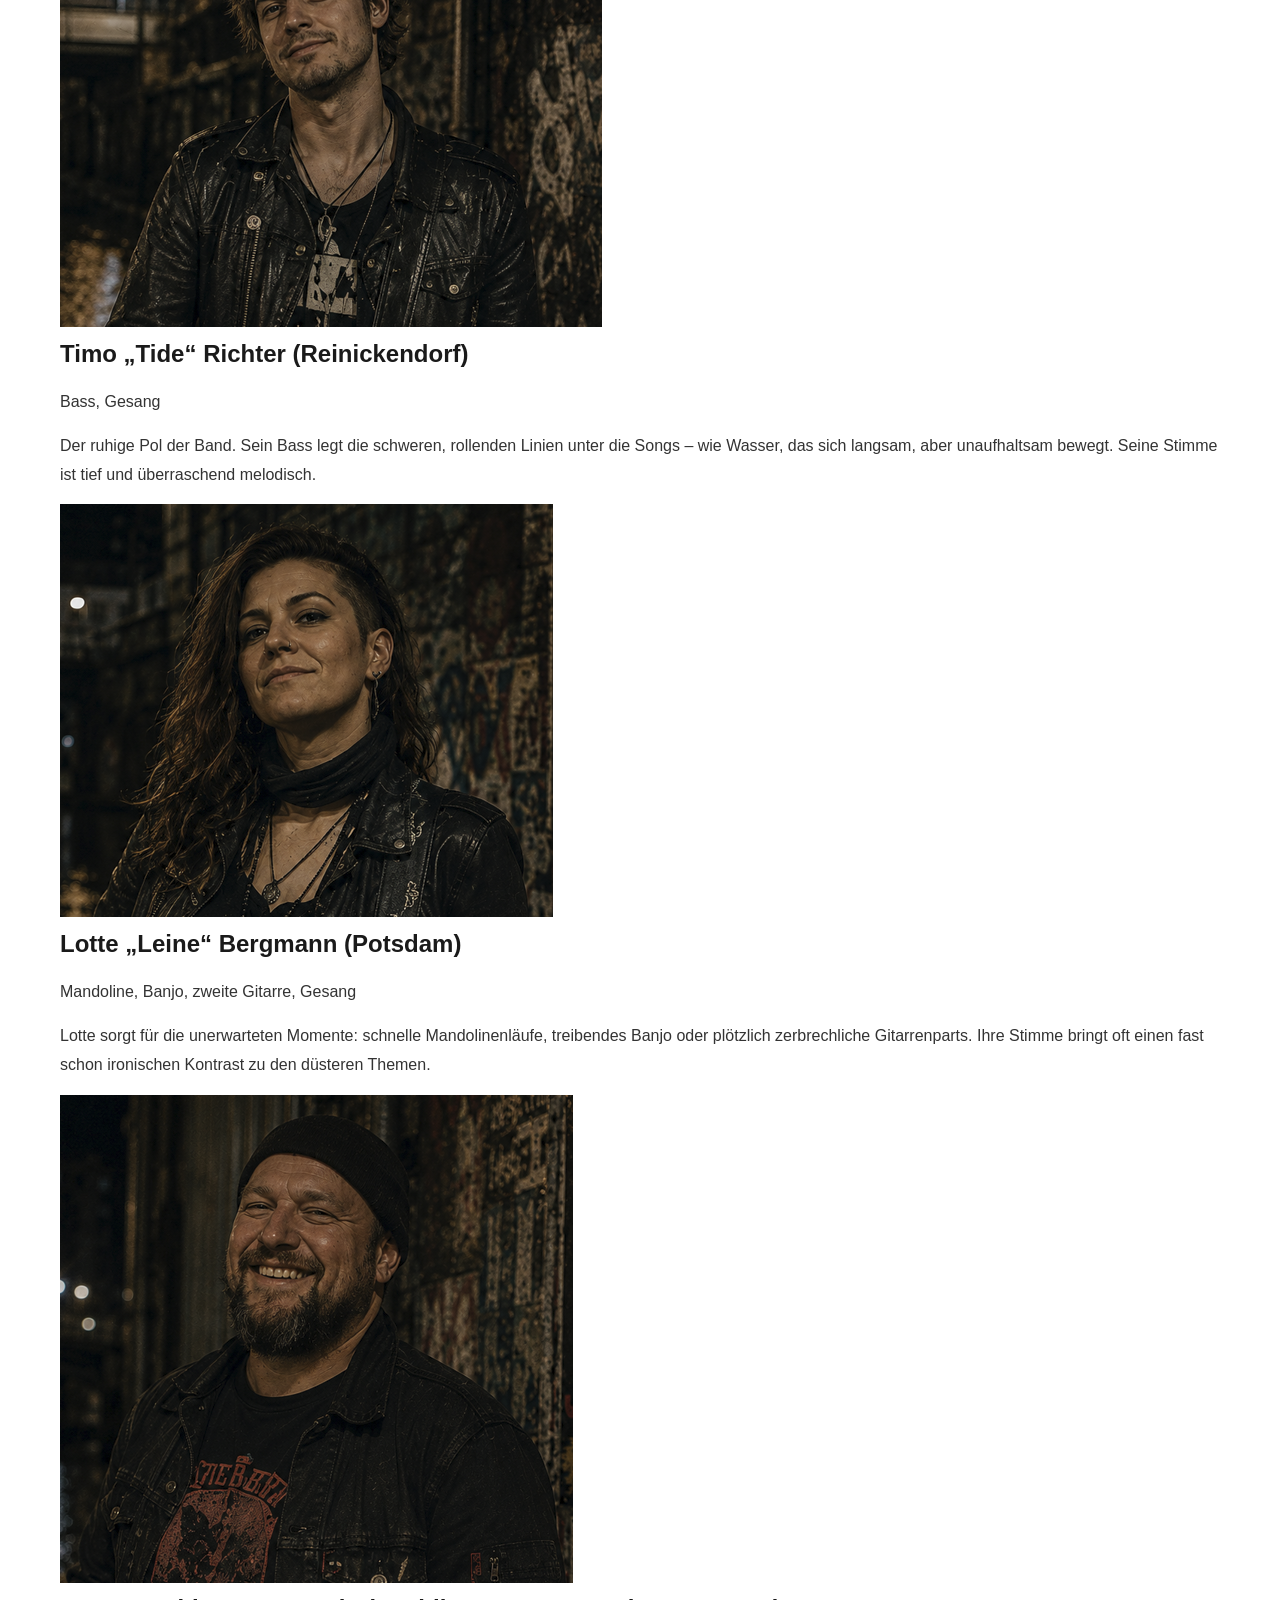
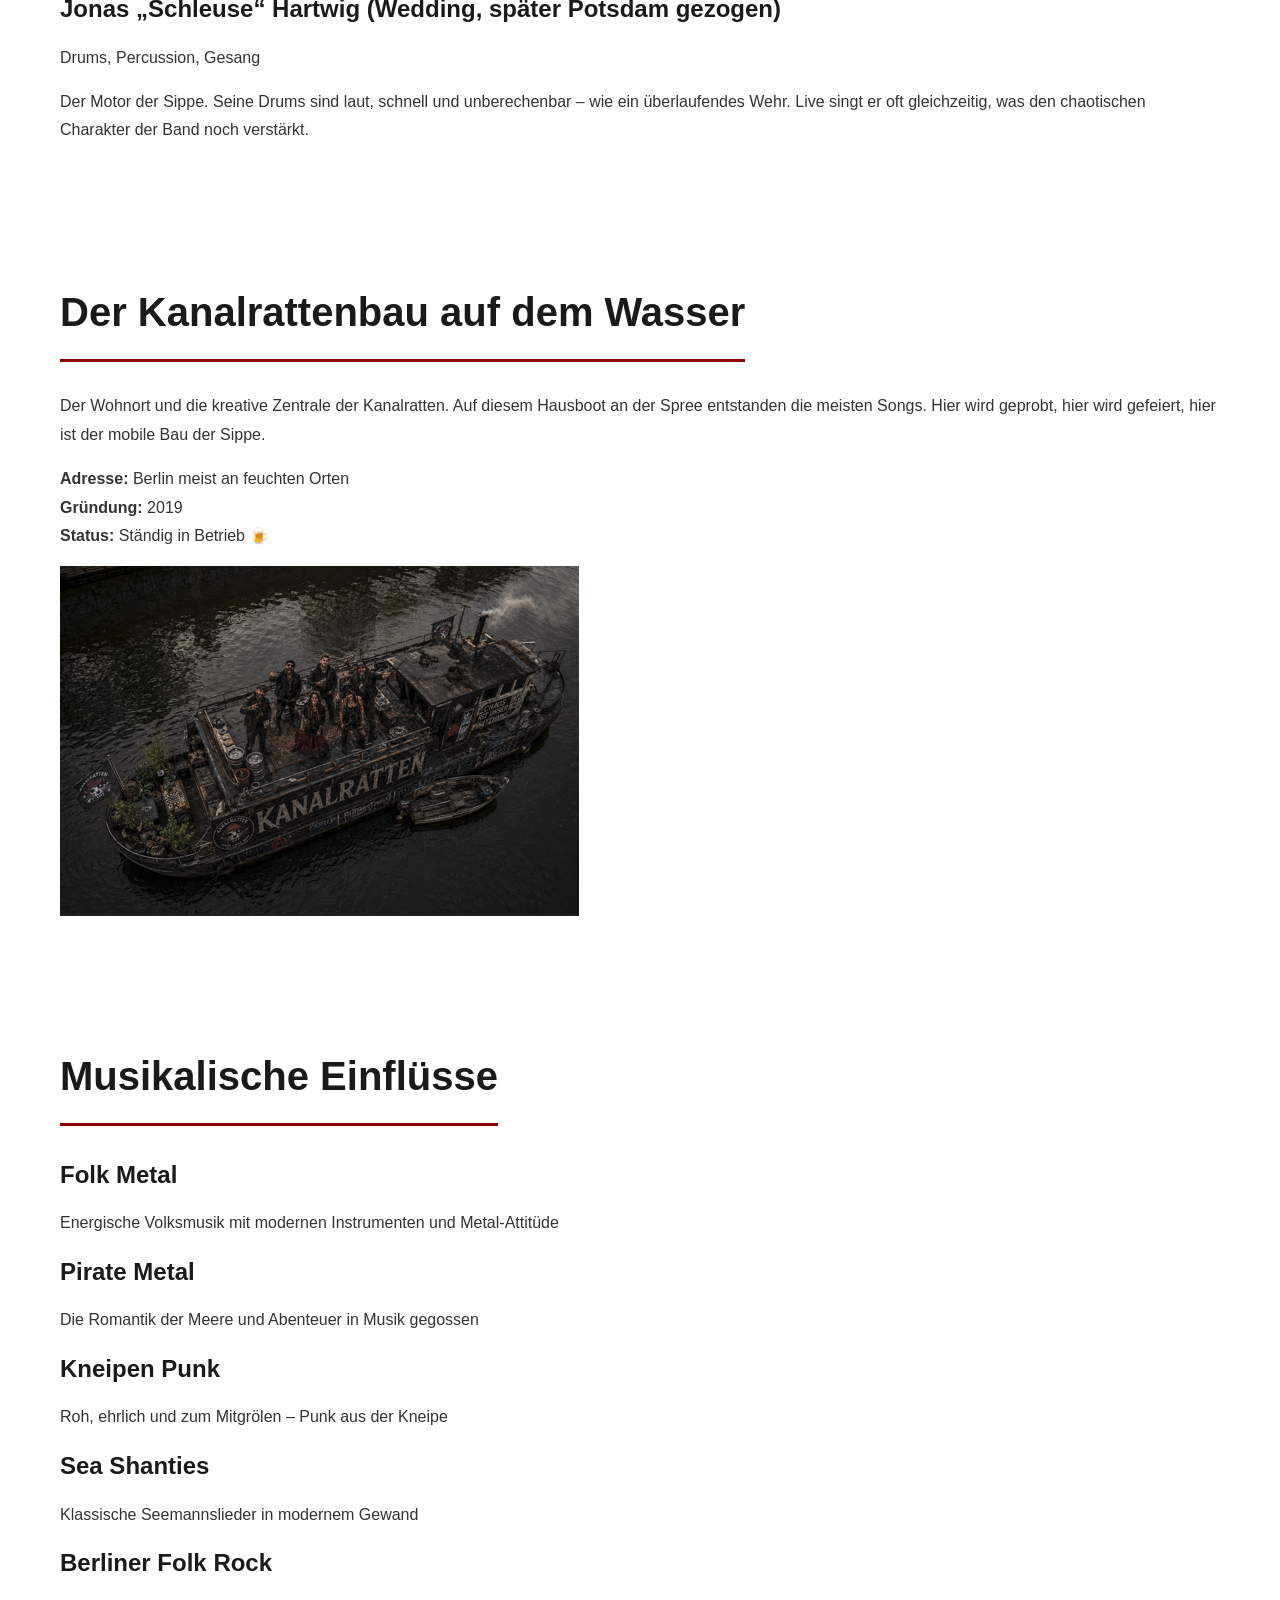
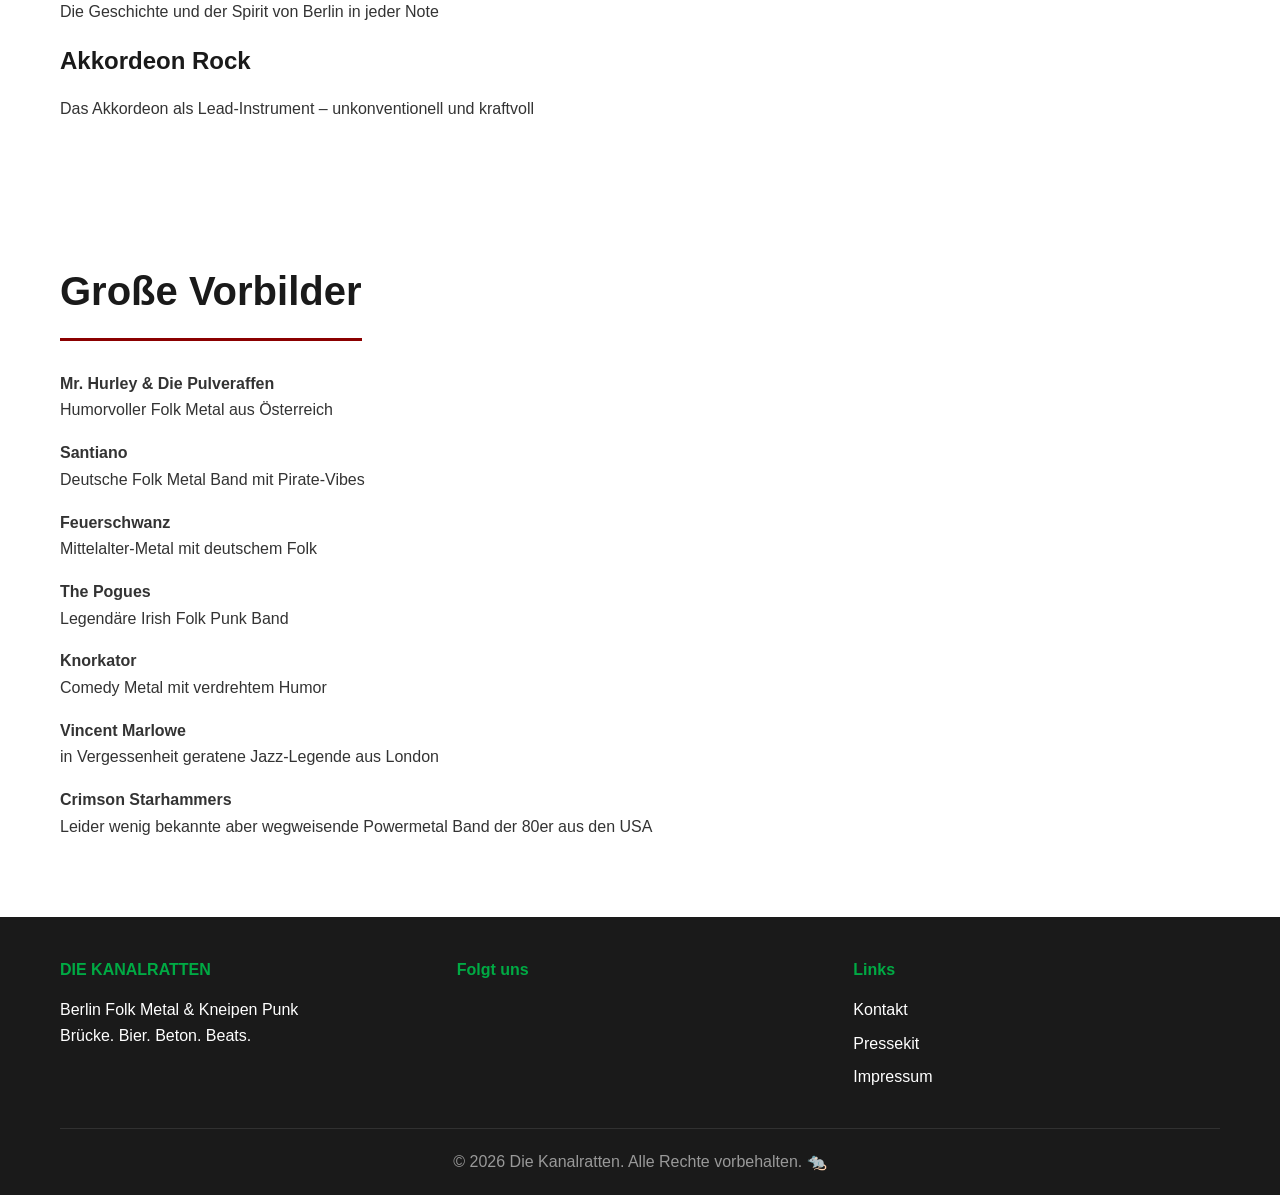
==== commit c1d5ffa3: "Update band names and descriptions in about.html" ====
--- a/about.html
+++ b/about.html
@@ -223,12 +223,12 @@
                     <p>Comedy Metal mit verdrehtem Humor</p>
                 </div>
                 <div class="band-item">
-                    <h4>Torfrock</h4>
-                    <p>Norddeutsche Folk-Rock Legende</p>
+                    <h4>Vincent Marlowe</h4>
+                    <p> in Vergessenheit geratene Jazz-Legende aus London</p>
                 </div>
                 <div class="influence-card">
                     <h4>Crimson Starhammers</h4>
-                    <p>Leider wenig bekannte aber wegweisende Powermetal Band aus den USA</p>
+                    <p>Leider wenig bekannte aber wegweisende Powermetal Band der 80er aus den USA</p>
                 </div>
             </div>
         </div>
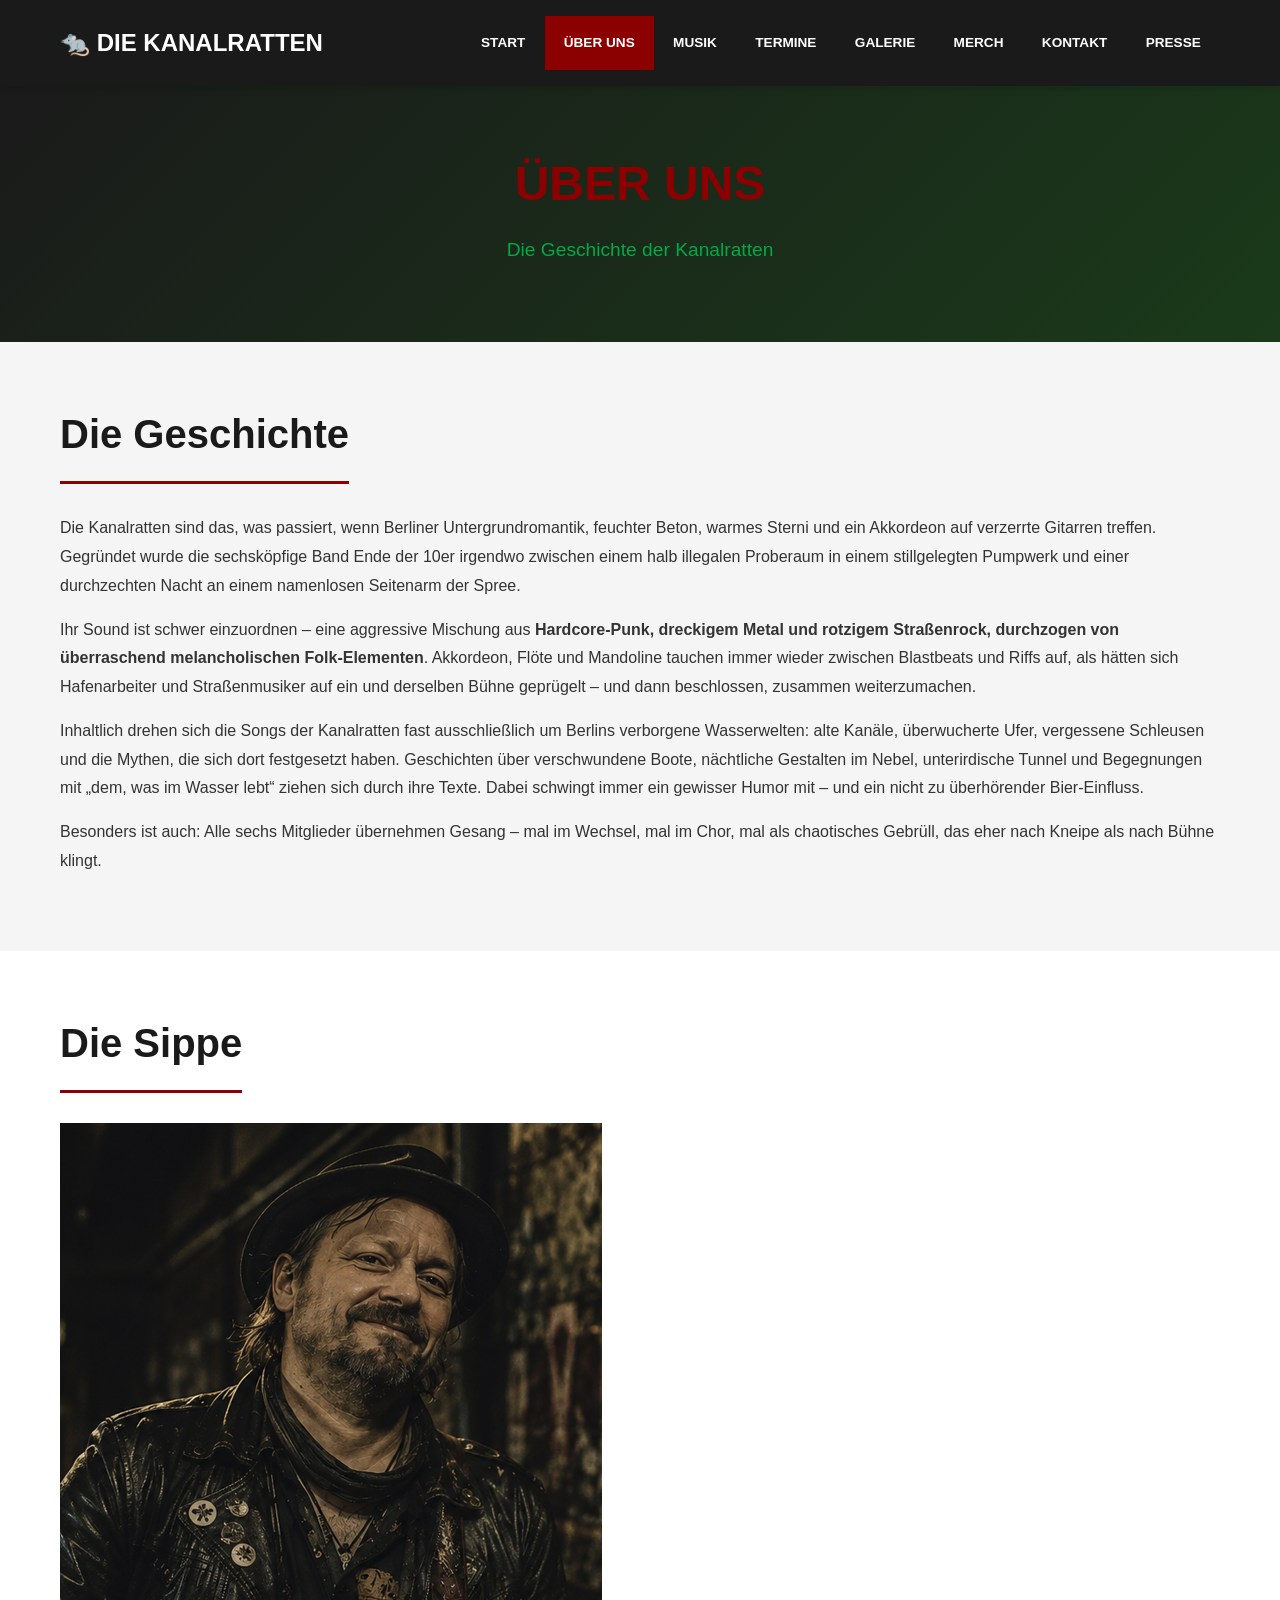
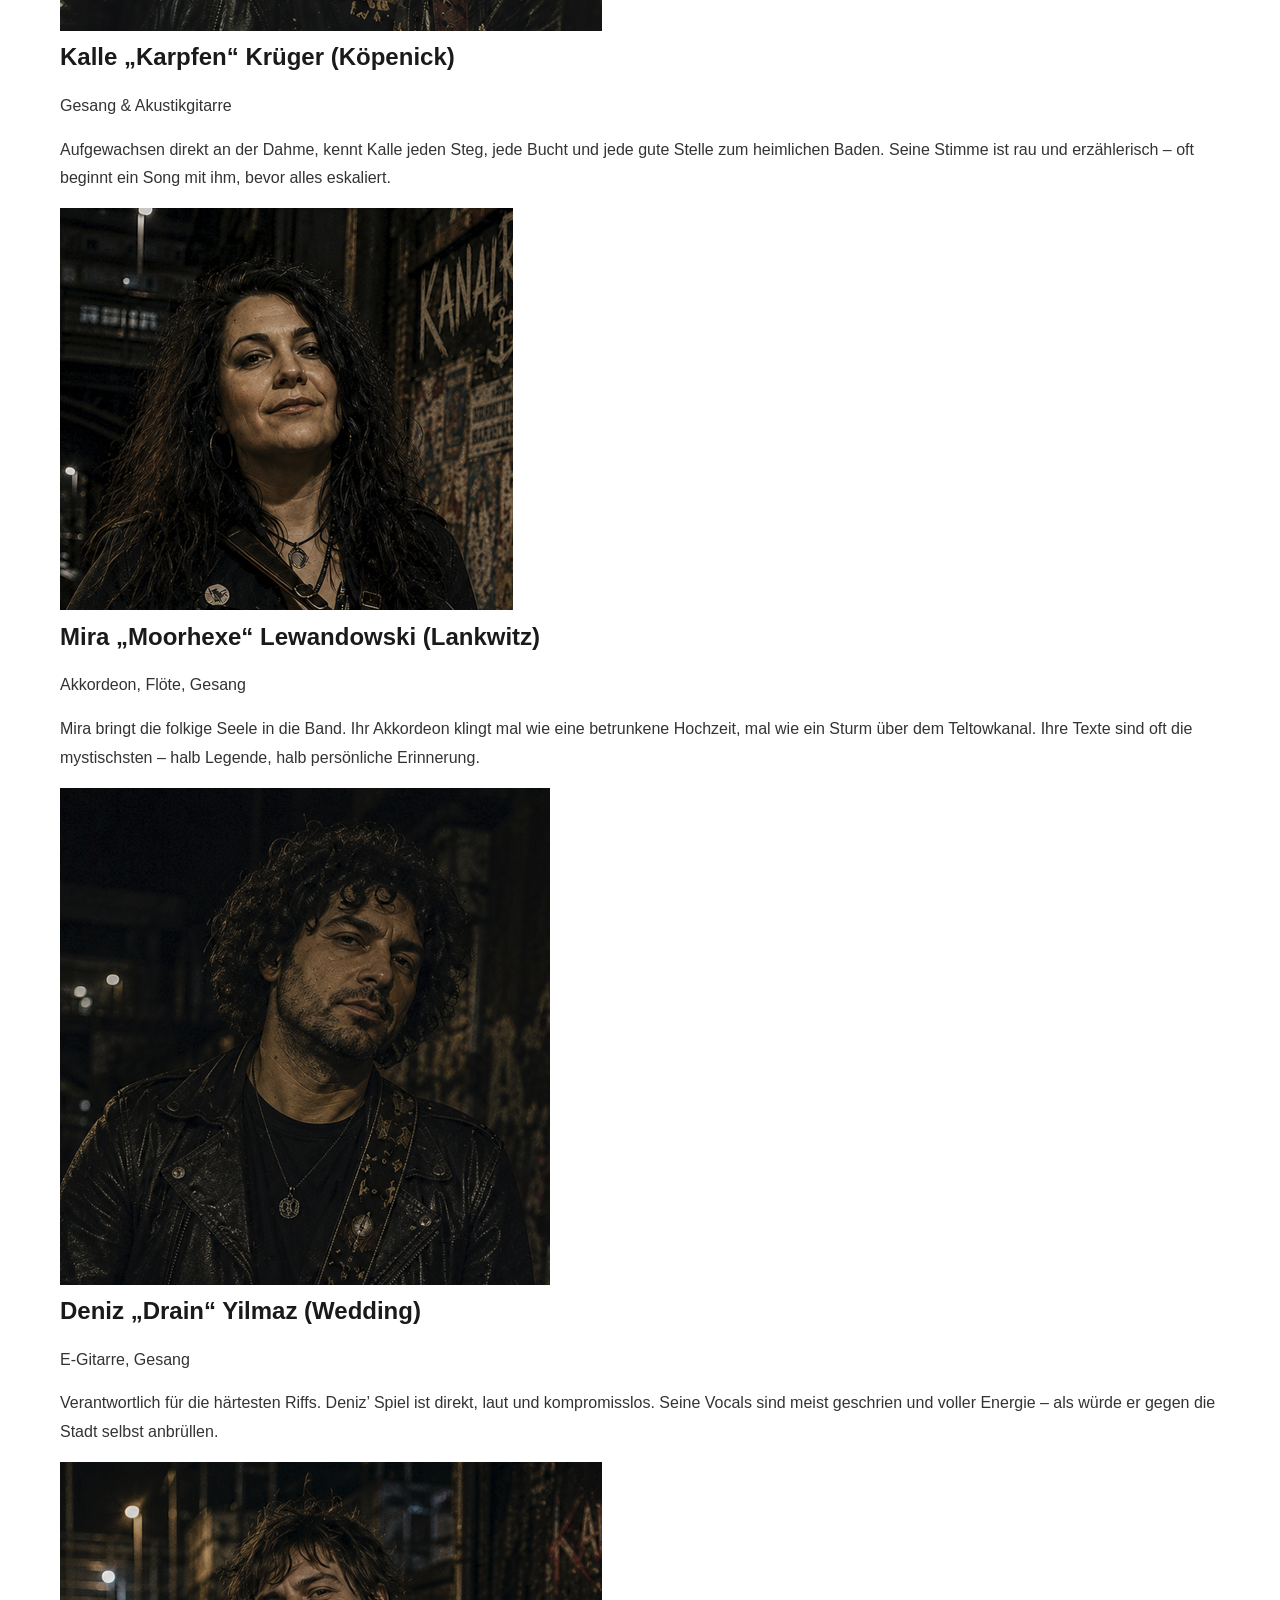
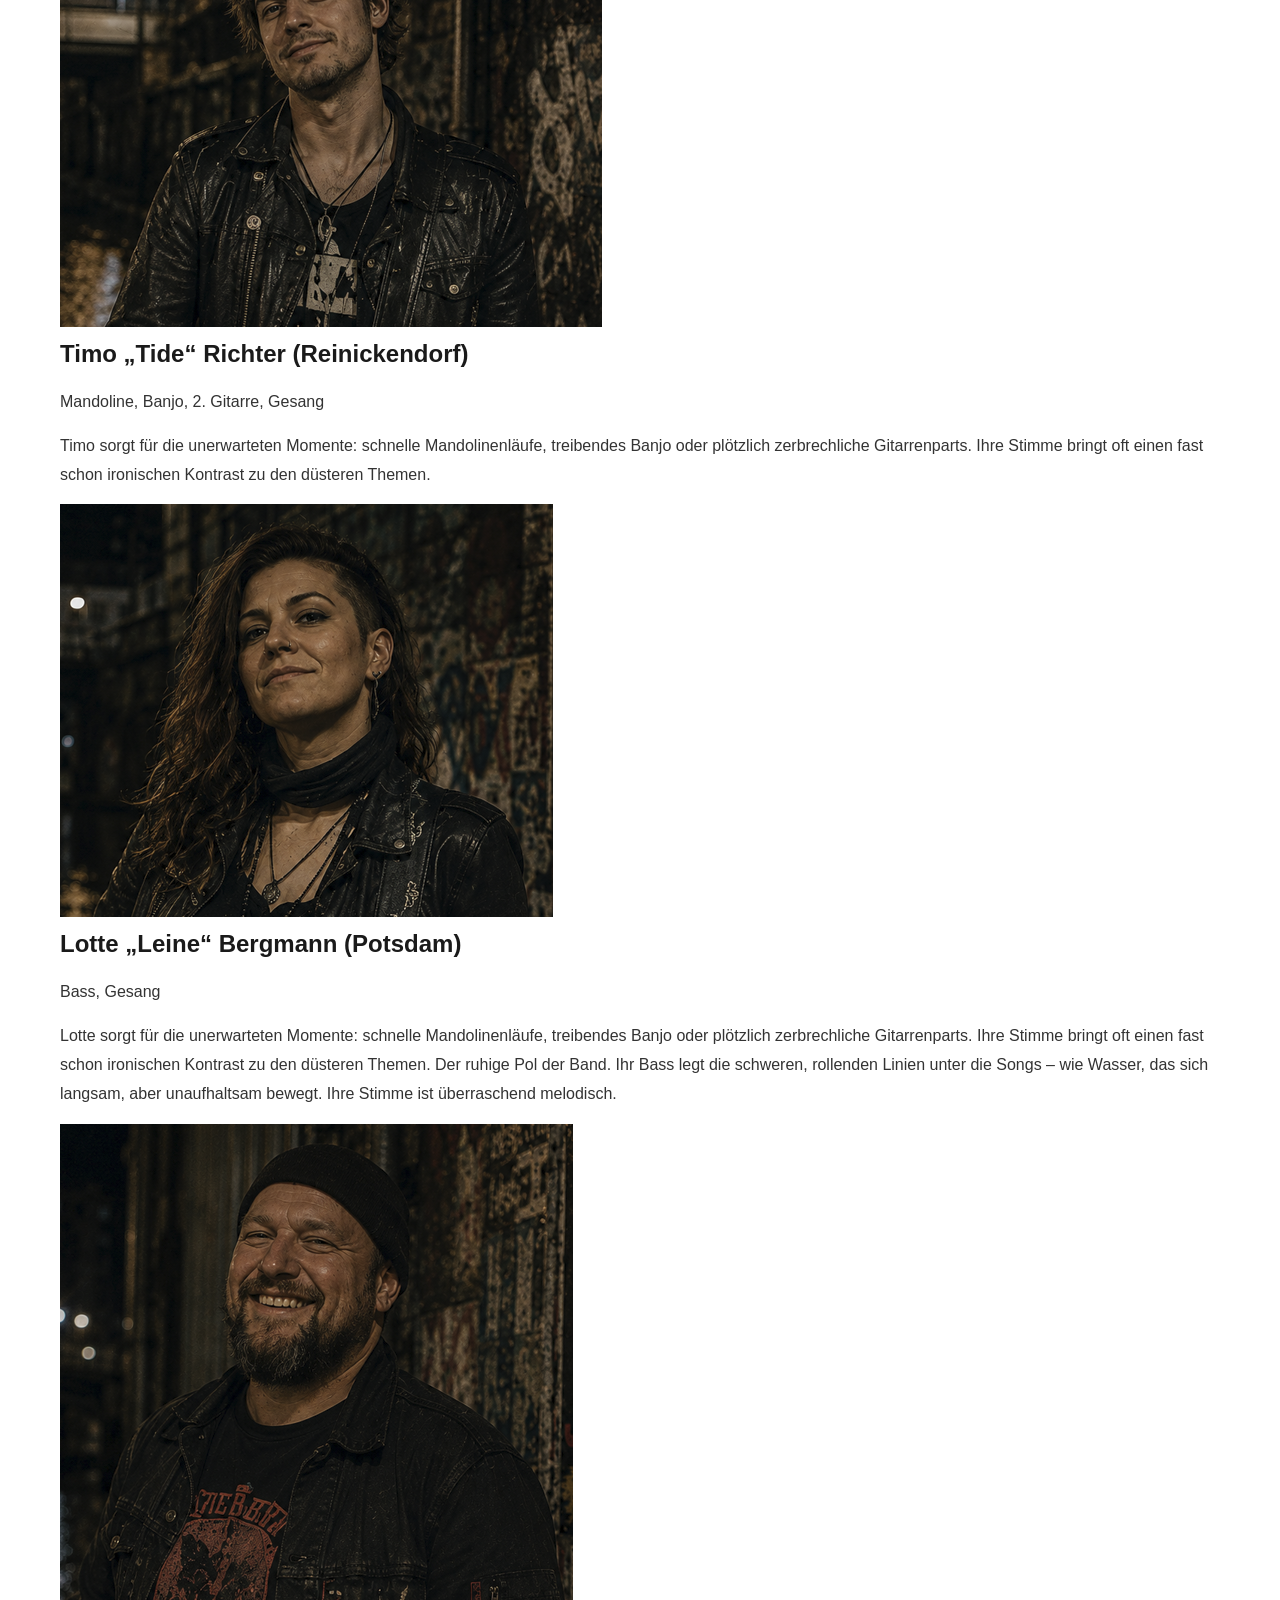
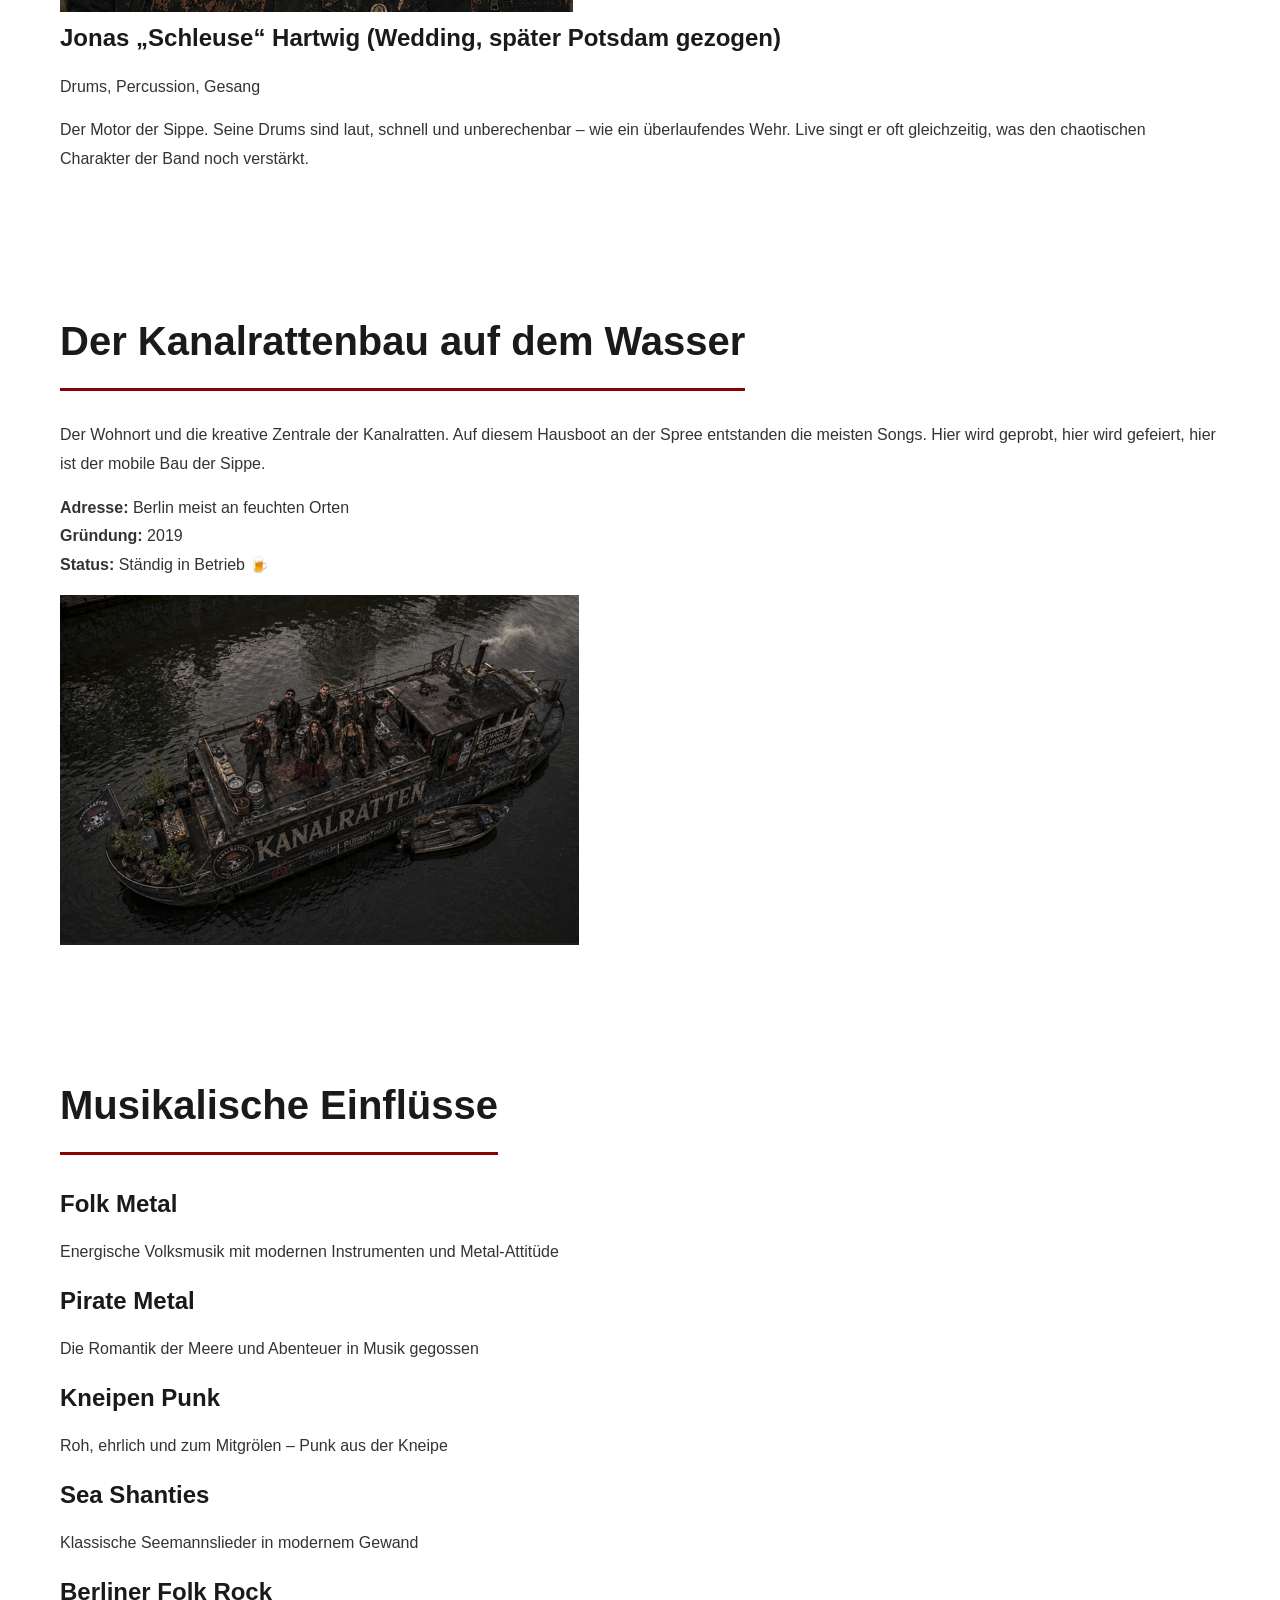
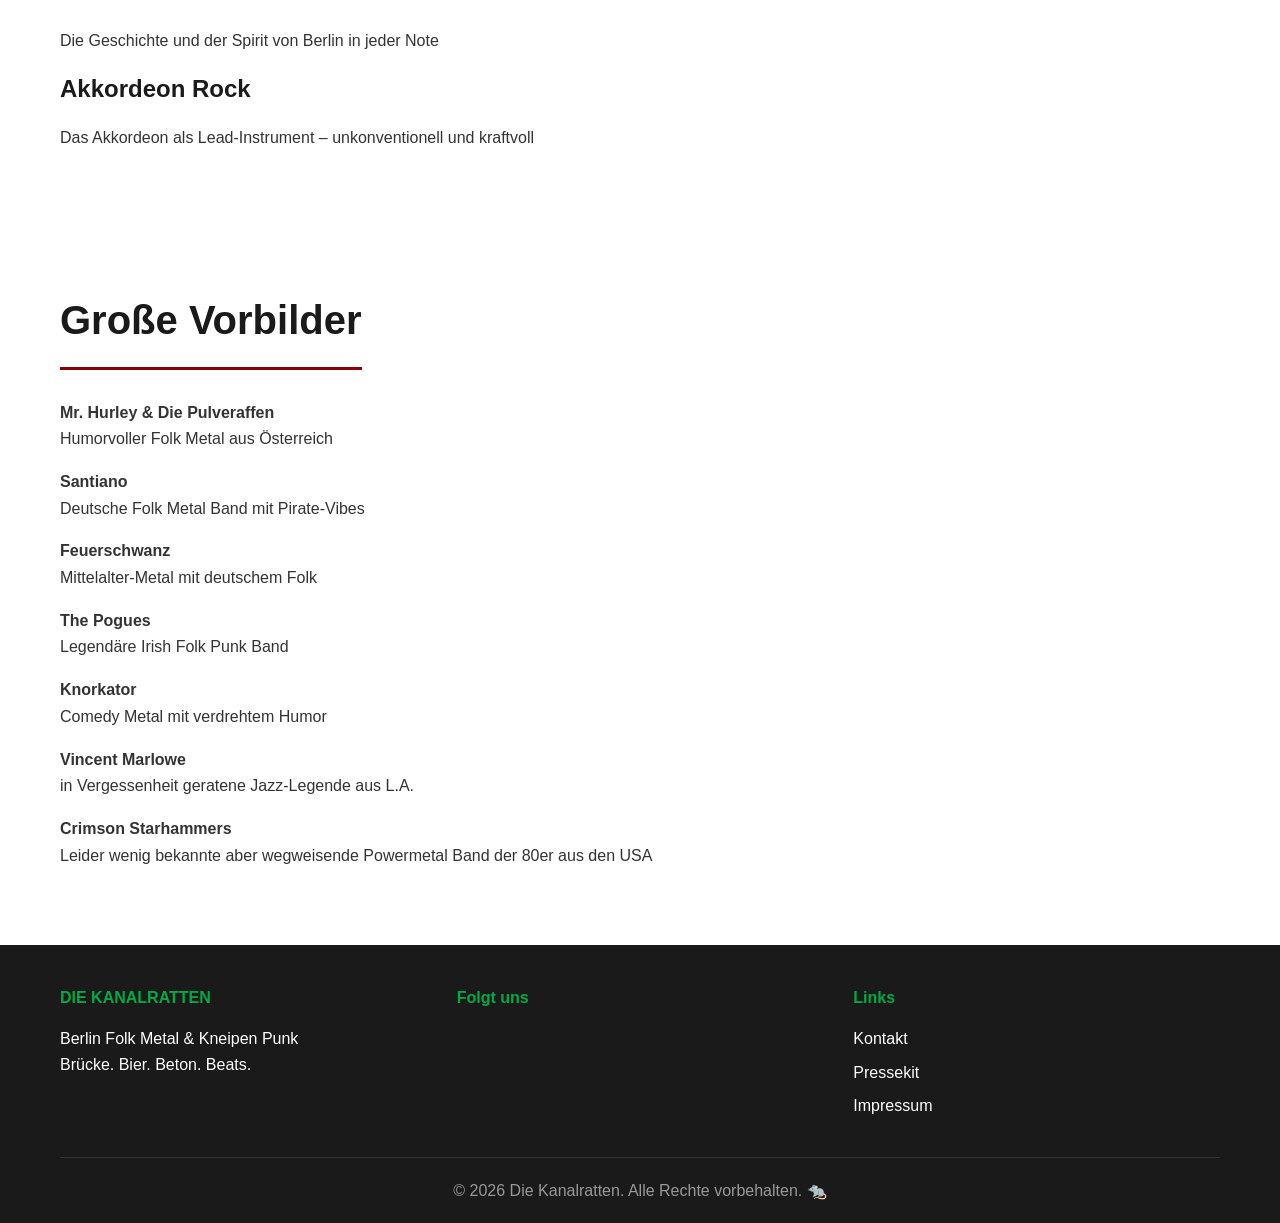
==== commit eadba0b6: "Update member instruments and bios in about.html" ====
--- a/about.html
+++ b/about.html
@@ -108,22 +108,25 @@
                         <img src="images/Tide.PNG" alt="Tide">
                     </div>
                     <h3>Timo „Tide“ Richter (Reinickendorf)</h3>
+                    <p class="instrument">Mandoline, Banjo, 2. Gitarre, Gesang</p>
+                    <p class="bio">
+                        Timo sorgt für die unerwarteten Momente: schnelle Mandolinenläufe, treibendes Banjo oder plötzlich zerbrechliche Gitarrenparts. 
+                        Ihre Stimme bringt oft einen fast schon ironischen Kontrast zu den düsteren Themen.
+
+                    </p>
+                </div>
+
+                <div class="member-card">
+                    <div class="member-image">
+                        <img src="images/Leine.png" alt="Mitglied">
+                    </div>
+                    <h3>Lotte „Leine“ Bergmann (Potsdam)</h3>
                     <p class="instrument">Bass, Gesang</p>
-                    <p class="bio">
-                        Der ruhige Pol der Band. Sein Bass legt die schweren, rollenden Linien unter die Songs – wie Wasser, das sich langsam, aber unaufhaltsam bewegt. 
-                        Seine Stimme ist tief und überraschend melodisch.
-                    </p>
-                </div>
-
-                <div class="member-card">
-                    <div class="member-image">
-                        <img src="images/Leine.png" alt="Mitglied">
-                    </div>
-                    <h3>Lotte „Leine“ Bergmann (Potsdam)</h3>
-                    <p class="instrument">Mandoline, Banjo, zweite Gitarre, Gesang</p>
                     <p class="bio">
                         Lotte sorgt für die unerwarteten Momente: schnelle Mandolinenläufe, treibendes Banjo oder plötzlich zerbrechliche Gitarrenparts. 
                         Ihre Stimme bringt oft einen fast schon ironischen Kontrast zu den düsteren Themen.
+                        Der ruhige Pol der Band. Ihr Bass legt die schweren, rollenden Linien unter die Songs – wie Wasser, das sich langsam, aber unaufhaltsam bewegt. 
+                        Ihre Stimme ist überraschend melodisch.
                     </p>
                 </div>
                 
@@ -224,7 +227,7 @@
                 </div>
                 <div class="band-item">
                     <h4>Vincent Marlowe</h4>
-                    <p> in Vergessenheit geratene Jazz-Legende aus London</p>
+                    <p> in Vergessenheit geratene Jazz-Legende aus L.A.</p>
                 </div>
                 <div class="influence-card">
                     <h4>Crimson Starhammers</h4>
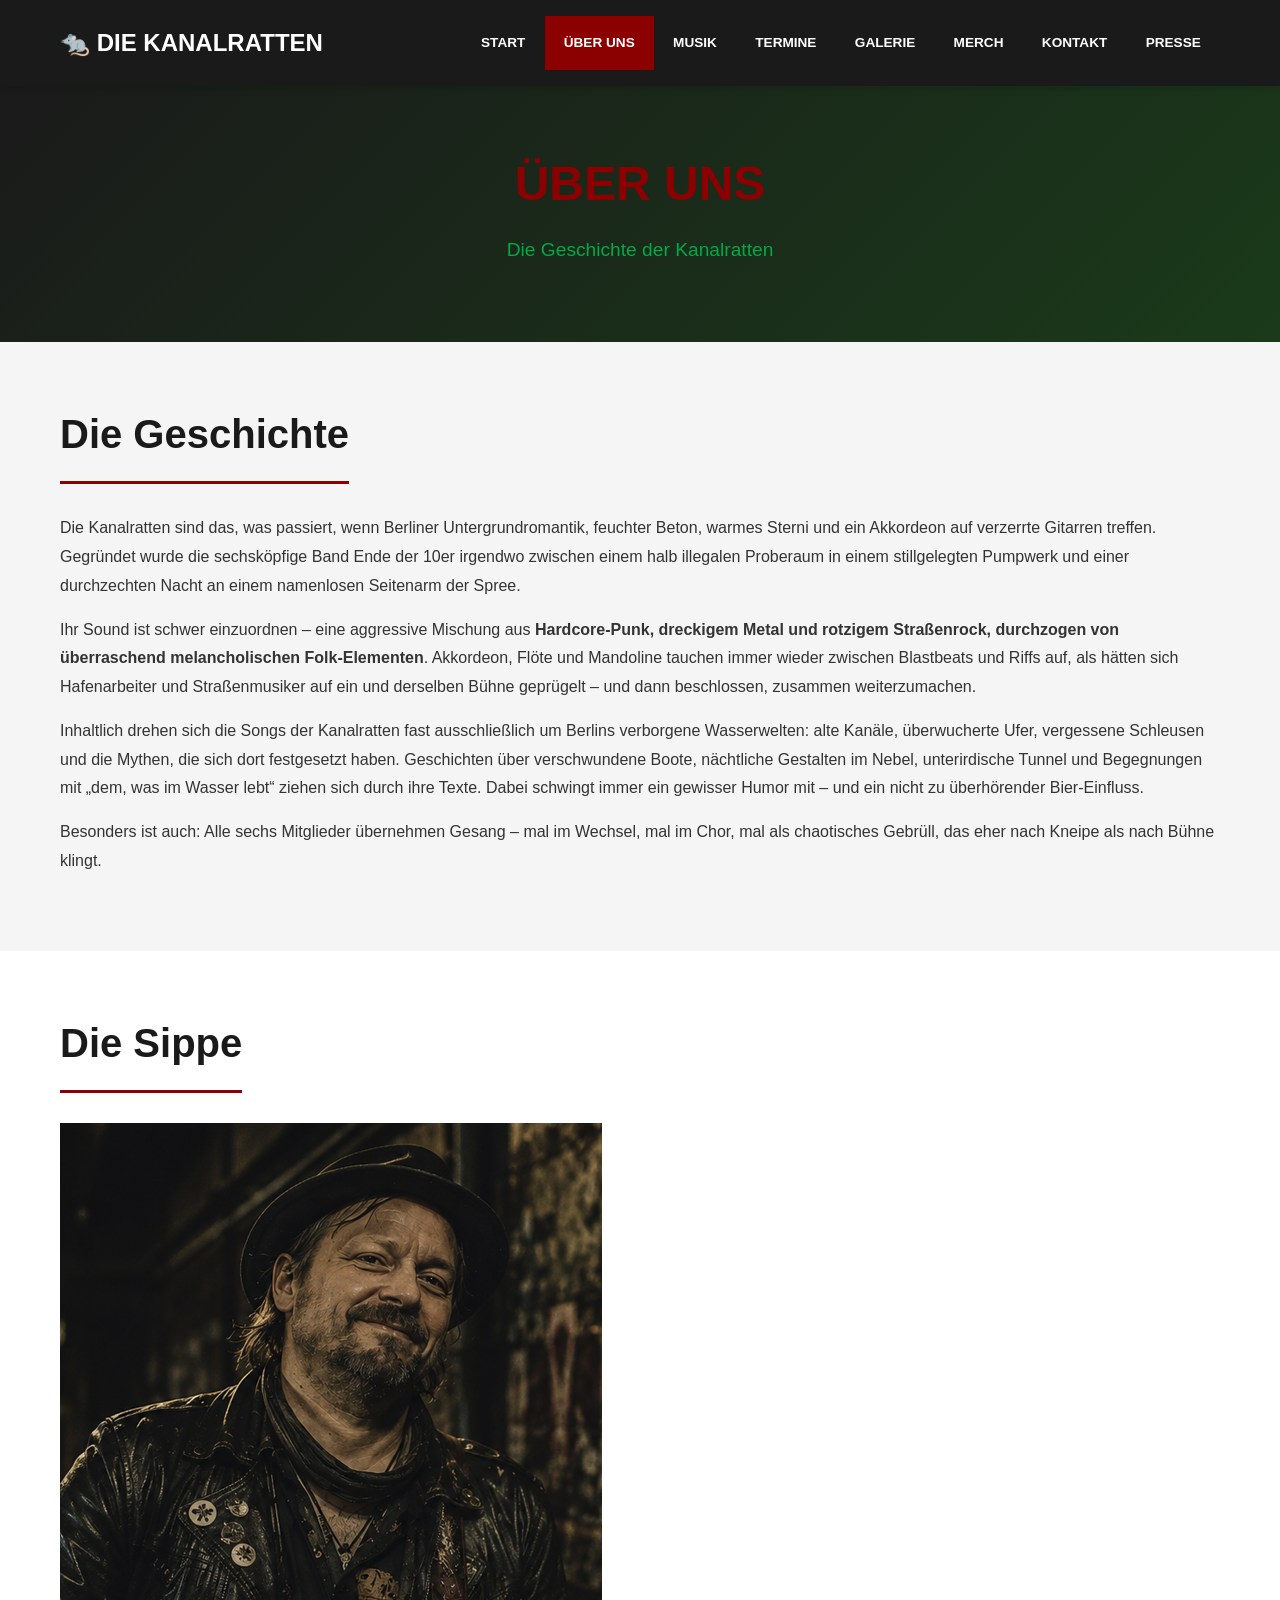
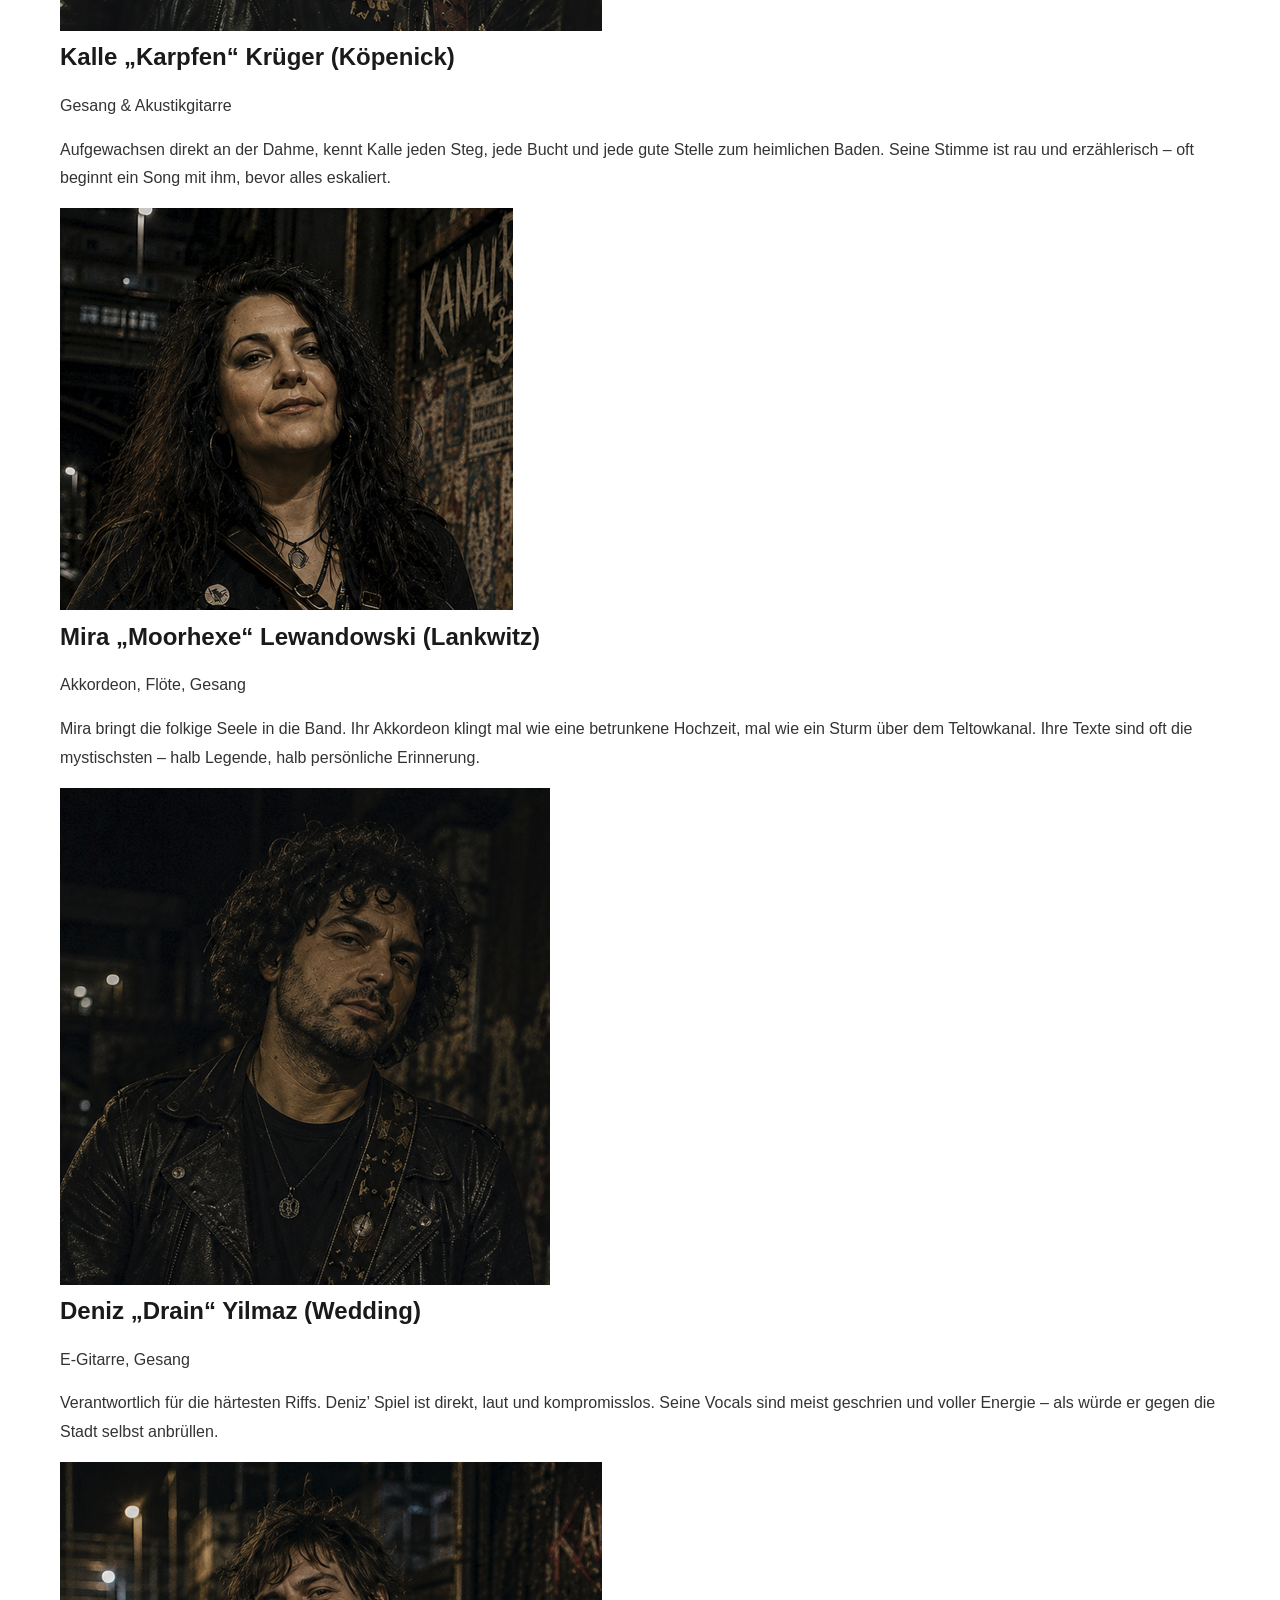
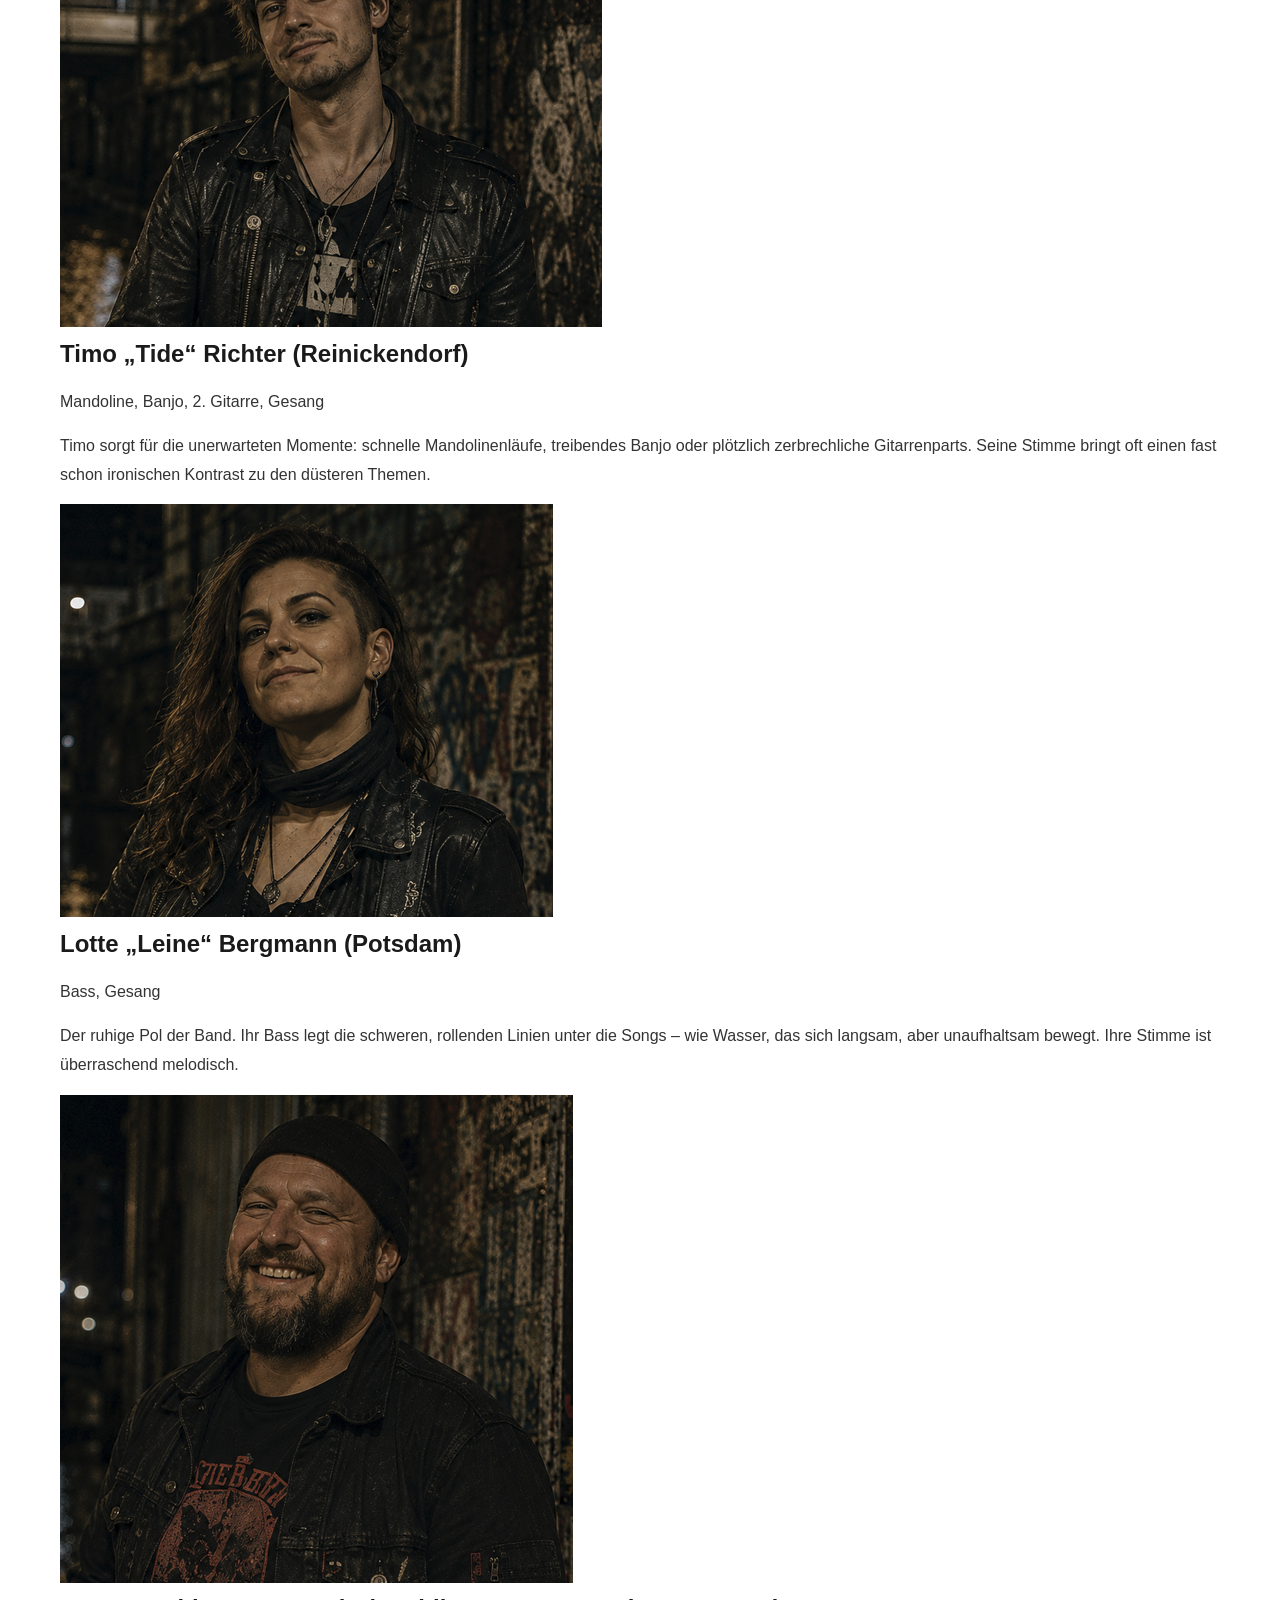
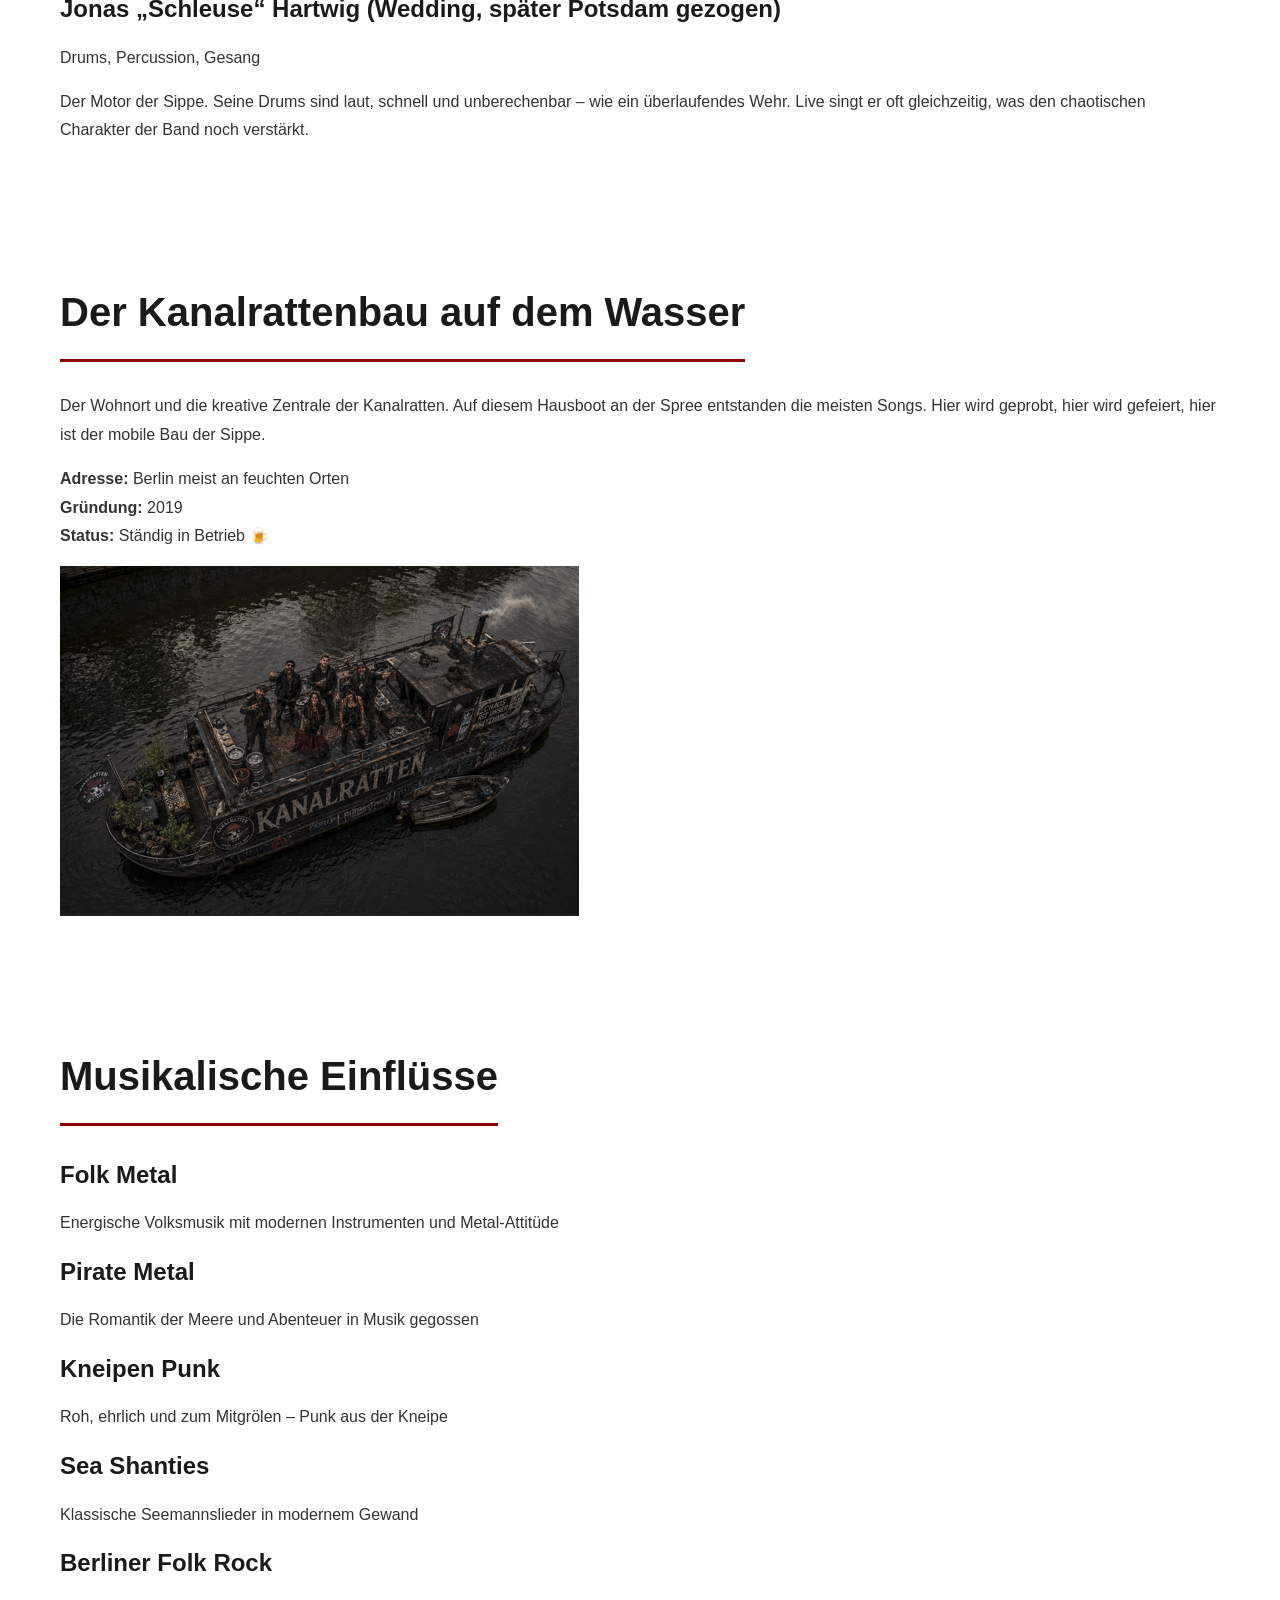
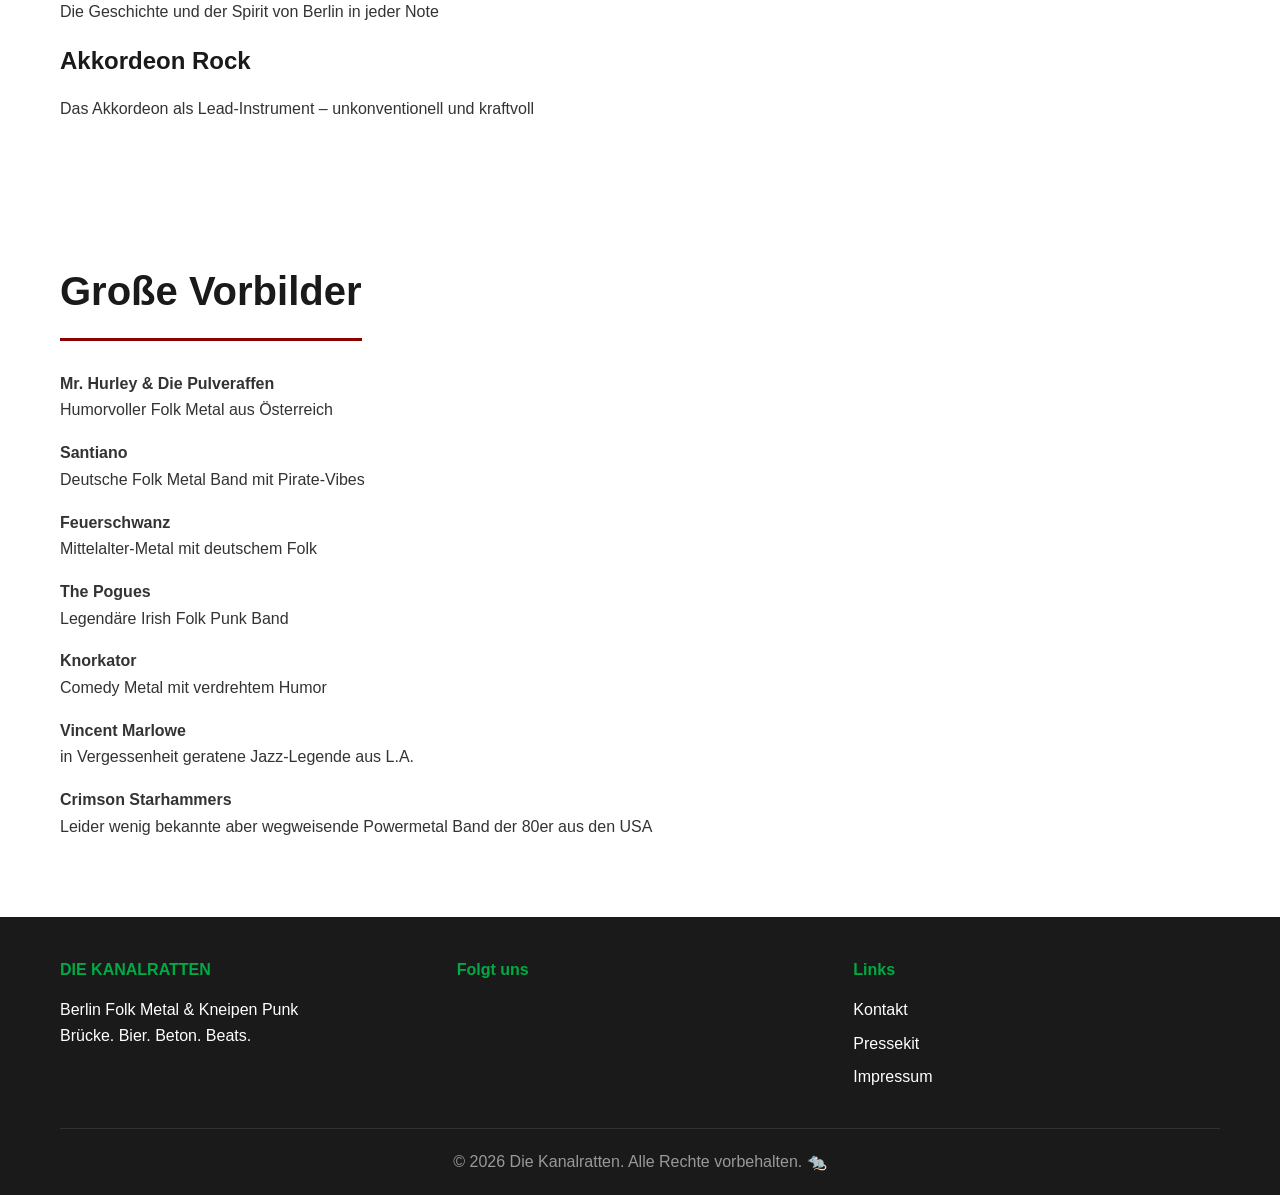
==== commit e3b0a4ab: "Update about.html" ====
--- a/about.html
+++ b/about.html
@@ -111,7 +111,7 @@
                     <p class="instrument">Mandoline, Banjo, 2. Gitarre, Gesang</p>
                     <p class="bio">
                         Timo sorgt für die unerwarteten Momente: schnelle Mandolinenläufe, treibendes Banjo oder plötzlich zerbrechliche Gitarrenparts. 
-                        Ihre Stimme bringt oft einen fast schon ironischen Kontrast zu den düsteren Themen.
+                        Seine Stimme bringt oft einen fast schon ironischen Kontrast zu den düsteren Themen.
 
                     </p>
                 </div>
@@ -123,8 +123,6 @@
                     <h3>Lotte „Leine“ Bergmann (Potsdam)</h3>
                     <p class="instrument">Bass, Gesang</p>
                     <p class="bio">
-                        Lotte sorgt für die unerwarteten Momente: schnelle Mandolinenläufe, treibendes Banjo oder plötzlich zerbrechliche Gitarrenparts. 
-                        Ihre Stimme bringt oft einen fast schon ironischen Kontrast zu den düsteren Themen.
                         Der ruhige Pol der Band. Ihr Bass legt die schweren, rollenden Linien unter die Songs – wie Wasser, das sich langsam, aber unaufhaltsam bewegt. 
                         Ihre Stimme ist überraschend melodisch.
                     </p>
